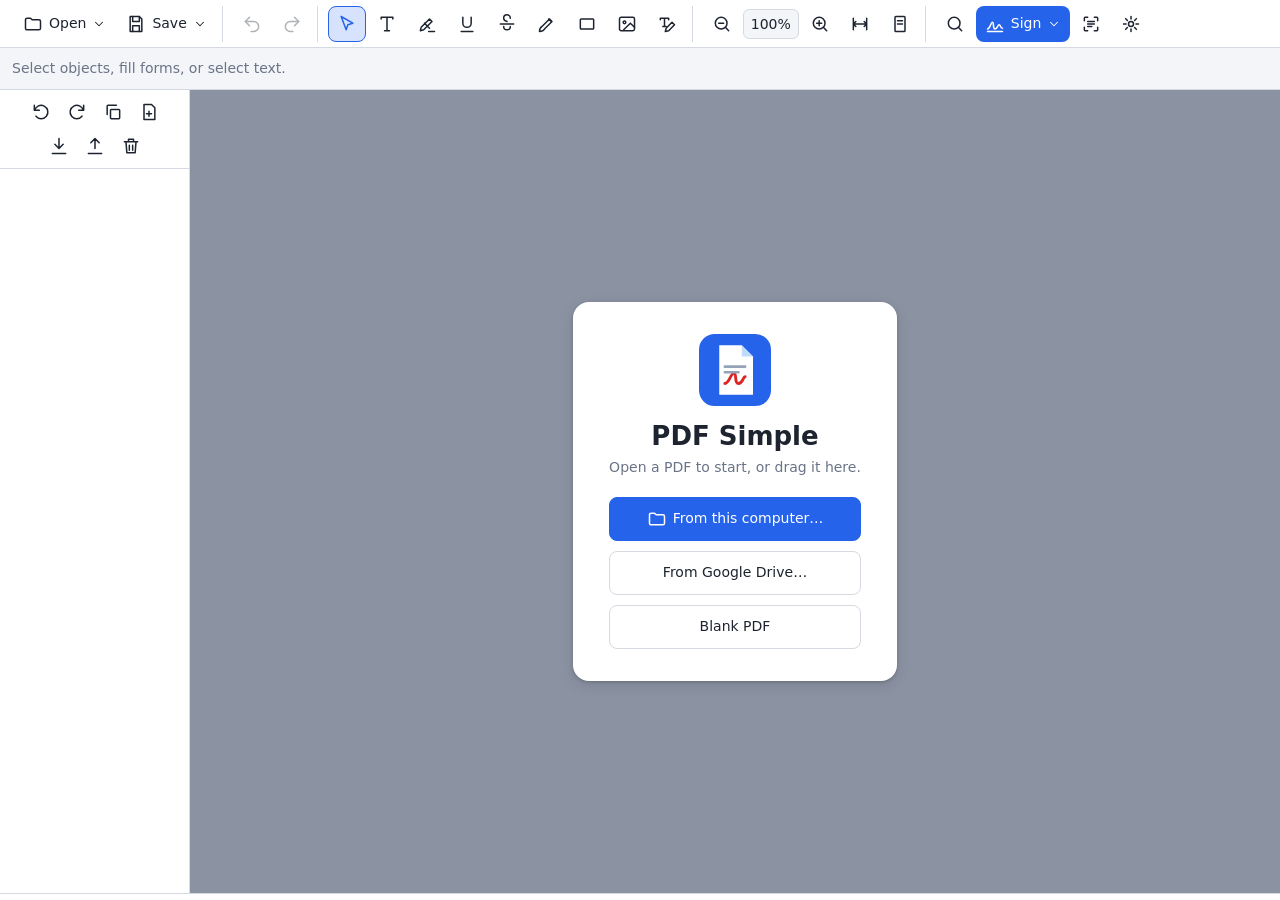
==== index.html @ c7e66b13 "PWA instal·lable amb "Obre amb…" de Windows Icones PNG (192/512/maskable), manifest amb id, file_han" ====
<!doctype html>
<html lang="ca">
<head>
  <meta charset="utf-8">
  <meta name="viewport" content="width=device-width, initial-scale=1, viewport-fit=cover">
  <meta name="theme-color" content="#1f2937">
  <title>PDF Simple — editor i signatura de PDF</title>
  <link rel="manifest" href="manifest.webmanifest">
  <link rel="icon" href="img/icon.svg" type="image/svg+xml">
  <link rel="apple-touch-icon" href="img/icon-192.png">
  <link rel="stylesheet" href="vendor/pdfjs/web/pdf_viewer.css">
  <link rel="stylesheet" href="css/style.css">
</head>
<body>
<svg xmlns="http://www.w3.org/2000/svg" style="display:none">
  <defs>
    <symbol id="i-open" viewBox="0 0 24 24"><path d="M3 7a2 2 0 0 1 2-2h4l2 2h8a2 2 0 0 1 2 2v8a2 2 0 0 1-2 2H5a2 2 0 0 1-2-2z"/></symbol>
    <symbol id="i-save" viewBox="0 0 24 24"><path d="M5 3h11l3 3v15H5z"/><path d="M8 3v6h8V3M8 21v-7h8v7"/></symbol>
    <symbol id="i-undo" viewBox="0 0 24 24"><path d="M9 14 4 9l5-5"/><path d="M4 9h10a6 6 0 0 1 0 12h-3"/></symbol>
    <symbol id="i-redo" viewBox="0 0 24 24"><path d="m15 14 5-5-5-5"/><path d="M20 9H10a6 6 0 0 0 0 12h3"/></symbol>
    <symbol id="i-cursor" viewBox="0 0 24 24"><path d="m5 3 14 8-6 2-2 6z"/></symbol>
    <symbol id="i-text" viewBox="0 0 24 24"><path d="M5 6V4h14v2M12 4v16M9 20h6"/></symbol>
    <symbol id="i-hl" viewBox="0 0 24 24"><path d="m9 11 6 6M4 20l4-1 10-10-3-3L5 16z"/><path d="M14 21h7"/></symbol>
    <symbol id="i-ul" viewBox="0 0 24 24"><path d="M7 4v7a5 5 0 0 0 10 0V4M5 21h14"/></symbol>
    <symbol id="i-st" viewBox="0 0 24 24"><path d="M16 5a4 4 0 0 0-8 0c0 2 1 3 4 4M4 12h16M8 15c0 3 2 4 4 4s4-1 4-4"/></symbol>
    <symbol id="i-pen" viewBox="0 0 24 24"><path d="M3 21c3 0 5-1 6-3l9-9-3-3-9 9c-2 1-3 3-3 6z"/><path d="m14 6 3 3"/></symbol>
    <symbol id="i-img" viewBox="0 0 24 24"><rect x="3" y="4" width="18" height="16" rx="2"/><circle cx="9" cy="10" r="1.6"/><path d="m21 16-5-5-8 8"/></symbol>
    <symbol id="i-rect" viewBox="0 0 24 24"><rect x="4" y="6" width="16" height="12" rx="1"/></symbol>
    <symbol id="i-edittext" viewBox="0 0 24 24"><path d="M4 7V5h10v2M9 5v10M7 15h4"/><path d="m13 21 1-4 7-7 3 3-7 7z" transform="translate(-3 0)"/></symbol>
    <symbol id="i-zin" viewBox="0 0 24 24"><circle cx="11" cy="11" r="7"/><path d="m20 20-4-4M11 8v6M8 11h6"/></symbol>
    <symbol id="i-zout" viewBox="0 0 24 24"><circle cx="11" cy="11" r="7"/><path d="m20 20-4-4M8 11h6"/></symbol>
    <symbol id="i-fitw" viewBox="0 0 24 24"><path d="M4 12h16M7 9l-3 3 3 3M17 9l3 3-3 3M4 5v14M20 5v14"/></symbol>
    <symbol id="i-fitp" viewBox="0 0 24 24"><rect x="6" y="3" width="12" height="18" rx="1"/><path d="M9 8h6M9 12h6"/></symbol>
    <symbol id="i-rotl" viewBox="0 0 24 24"><path d="M4 4v6h6"/><path d="M4.5 10A8 8 0 1 1 6 17"/></symbol>
    <symbol id="i-rotr" viewBox="0 0 24 24"><path d="M20 4v6h-6"/><path d="M19.5 10A8 8 0 1 0 18 17"/></symbol>
    <symbol id="i-trash" viewBox="0 0 24 24"><path d="M4 7h16M10 11v6M14 11v6M6 7l1 13h10l1-13M9 7V4h6v3"/></symbol>
    <symbol id="i-copy" viewBox="0 0 24 24"><rect x="9" y="9" width="11" height="11" rx="1"/><path d="M5 15V5a1 1 0 0 1 1-1h10"/></symbol>
    <symbol id="i-addp" viewBox="0 0 24 24"><path d="M6 3h9l4 4v14H6z"/><path d="M12 11v6M9 14h6"/></symbol>
    <symbol id="i-import" viewBox="0 0 24 24"><path d="M12 3v12M7 10l5 5 5-5M4 21h16"/></symbol>
    <symbol id="i-extract" viewBox="0 0 24 24"><path d="M12 15V3M7 8l5-5 5 5M4 21h16"/></symbol>
    <symbol id="i-sign" viewBox="0 0 24 24"><path d="M3 18c3 0 4-8 6-8s0 8 3 8 3-5 5-5 1 4 4 4"/><path d="M3 21h18"/></symbol>
    <symbol id="i-ocr" viewBox="0 0 24 24"><path d="M4 8V5a1 1 0 0 1 1-1h3M16 4h3a1 1 0 0 1 1 1v3M20 16v3a1 1 0 0 1-1 1h-3M8 20H5a1 1 0 0 1-1-1v-3M8 9h8M8 12h8M8 15h5"/></symbol>
    <symbol id="i-gear" viewBox="0 0 24 24"><circle cx="12" cy="12" r="3"/><path d="M12 3v3M12 18v3M3 12h3M18 12h3M5.6 5.6l2.1 2.1M16.3 16.3l2.1 2.1M18.4 5.6l-2.1 2.1M7.7 16.3l-2.1 2.1"/></symbol>
    <symbol id="i-menu" viewBox="0 0 24 24"><path d="M4 6h16M4 12h16M4 18h16"/></symbol>
    <symbol id="i-chev" viewBox="0 0 24 24"><path d="m6 9 6 6 6-6"/></symbol>
    <symbol id="i-grip" viewBox="0 0 24 24"><circle cx="9" cy="6" r="1"/><circle cx="15" cy="6" r="1"/><circle cx="9" cy="12" r="1"/><circle cx="15" cy="12" r="1"/><circle cx="9" cy="18" r="1"/><circle cx="15" cy="18" r="1"/></symbol>
    <symbol id="i-find" viewBox="0 0 24 24"><circle cx="11" cy="11" r="7"/><path d="m20 20-4-4"/></symbol>
    <symbol id="i-close" viewBox="0 0 24 24"><path d="M6 6l12 12M18 6 6 18"/></symbol>
    <symbol id="i-up" viewBox="0 0 24 24"><path d="m6 15 6-6 6 6"/></symbol>
    <symbol id="i-down" viewBox="0 0 24 24"><path d="m6 9 6 6 6-6"/></symbol>
  </defs>
</svg>

<div id="app">
  <header id="topbar">
    <button class="ib mobile-only" id="btn-sidebar" data-i18n-title="pages"><svg><use href="#i-menu"/></svg></button>

    <div class="grp">
      <div class="menu">
        <button class="tb" data-menu="menu-open"><svg><use href="#i-open"/></svg><span data-i18n="open">Obre</span><svg class="chev"><use href="#i-chev"/></svg></button>
        <div class="menu-pop" id="menu-open">
          <button data-act="open-local"><span data-i18n="openLocal">Des de l'ordinador…</span><kbd>Ctrl+O</kbd></button>
          <button data-act="open-drive"><span data-i18n="openDrive">Des de Google Drive…</span></button>
          <button data-act="new-blank"><span data-i18n="newBlank">PDF en blanc</span></button>
          <button data-act="install-app" id="btn-install" hidden><span data-i18n="installApp">Instal·la l'app (Obre amb… des de Windows)</span></button>
        </div>
      </div>
      <div class="menu">
        <button class="tb" data-menu="menu-save"><svg><use href="#i-save"/></svg><span data-i18n="save">Desa</span><svg class="chev"><use href="#i-chev"/></svg></button>
        <div class="menu-pop" id="menu-save">
          <button data-act="save"><span data-i18n="save">Desa</span><kbd>Ctrl+S</kbd></button>
          <button data-act="save-as"><span data-i18n="saveAs">Desa com a…</span><kbd>Ctrl+Maj+S</kbd></button>
          <button data-act="save-drive"><span data-i18n="saveDrive">Desa a Google Drive</span></button>
          <button data-act="save-drive-as"><span data-i18n="saveDriveAs">Desa a Drive com a…</span></button>
          <button data-act="download"><span data-i18n="download">Descarrega</span></button>
        </div>
      </div>
    </div>

    <div class="grp">
      <button class="ib" id="btn-undo" data-i18n-title="undo"><svg><use href="#i-undo"/></svg></button>
      <button class="ib" id="btn-redo" data-i18n-title="redo"><svg><use href="#i-redo"/></svg></button>
    </div>

    <div class="grp tools" id="tools">
      <button class="ib" data-tool="select" data-i18n-title="tSelect"><svg><use href="#i-cursor"/></svg></button>
      <button class="ib" data-tool="text" data-i18n-title="tText"><svg><use href="#i-text"/></svg></button>
      <button class="ib" data-tool="hl" data-i18n-title="tHl"><svg><use href="#i-hl"/></svg></button>
      <button class="ib" data-tool="ul" data-i18n-title="tUl"><svg><use href="#i-ul"/></svg></button>
      <button class="ib" data-tool="st" data-i18n-title="tSt"><svg><use href="#i-st"/></svg></button>
      <button class="ib" data-tool="ink" data-i18n-title="tInk"><svg><use href="#i-pen"/></svg></button>
      <button class="ib" data-tool="rect" data-i18n-title="tRect"><svg><use href="#i-rect"/></svg></button>
      <button class="ib" data-tool="img" data-i18n-title="tImg"><svg><use href="#i-img"/></svg></button>
      <button class="ib" data-tool="edittext" data-i18n-title="tEditText"><svg><use href="#i-edittext"/></svg></button>
    </div>

    <div class="grp zoom">
      <button class="ib" id="btn-zout" data-i18n-title="zoomOut"><svg><use href="#i-zout"/></svg></button>
      <input id="zoom-val" class="zoomval" value="100%" aria-label="Zoom" inputmode="numeric">
      <button class="ib" id="btn-zin" data-i18n-title="zoomIn"><svg><use href="#i-zin"/></svg></button>
      <button class="ib" id="btn-fitw" data-i18n-title="fitWidth"><svg><use href="#i-fitw"/></svg></button>
      <button class="ib" id="btn-fitp" data-i18n-title="fitPage"><svg><use href="#i-fitp"/></svg></button>
    </div>

    <div class="grp">
      <button class="ib" id="btn-find" data-i18n-title="find"><svg><use href="#i-find"/></svg></button>
      <div class="menu">
        <button class="tb accent" data-menu="menu-sign"><svg><use href="#i-sign"/></svg><span data-i18n="sign">Signa</span><svg class="chev"><use href="#i-chev"/></svg></button>
        <div class="menu-pop right" id="menu-sign">
          <button data-act="sign-autofirma"><span data-i18n="signAutofirma">AutoFirma (ordinador)</span></button>
          <button data-act="sign-mobile"><span data-i18n="signMobile">AutoFirma mòbil (servidor intermediari)</span></button>
          <button data-act="sign-p12"><span data-i18n="signP12">Certificat .p12 / .pfx (al navegador)</span></button>
          <button data-act="sig-list"><span data-i18n="spMenu">Veure signatures del document</span></button>
          <button data-act="sign-draw"><span data-i18n="signDraw">Signatura manuscrita (visual)</span></button>
        </div>
      </div>
      <button class="ib" id="btn-ocr" data-i18n-title="ocr"><svg><use href="#i-ocr"/></svg></button>
      <button class="ib" id="btn-settings" data-i18n-title="settings"><svg><use href="#i-gear"/></svg></button>
    </div>
  </header>

  <div id="optbar" hidden></div>
  <div id="findbar" hidden>
    <input id="find-input" type="search" data-i18n-ph="findPh" placeholder="Cerca al document…">
    <span id="find-count"></span>
    <button class="ib" id="find-prev"><svg><use href="#i-up"/></svg></button>
    <button class="ib" id="find-next"><svg><use href="#i-down"/></svg></button>
    <button class="ib" id="find-close"><svg><use href="#i-close"/></svg></button>
  </div>

  <div id="body">
    <aside id="sidebar">
      <div id="side-actions">
        <button class="ib" data-pg="rotl" data-i18n-title="rotL"><svg><use href="#i-rotl"/></svg></button>
        <button class="ib" data-pg="rotr" data-i18n-title="rotR"><svg><use href="#i-rotr"/></svg></button>
        <button class="ib" data-pg="dup" data-i18n-title="dupPage"><svg><use href="#i-copy"/></svg></button>
        <button class="ib" data-pg="blank" data-i18n-title="addBlank"><svg><use href="#i-addp"/></svg></button>
        <button class="ib" data-pg="import" data-i18n-title="importPages"><svg><use href="#i-import"/></svg></button>
        <button class="ib" data-pg="extract" data-i18n-title="extractPages"><svg><use href="#i-extract"/></svg></button>
        <button class="ib danger" data-pg="del" data-i18n-title="delPages"><svg><use href="#i-trash"/></svg></button>
      </div>
      <div id="thumbs" tabindex="0"></div>
    </aside>
    <div id="sidebar-scrim"></div>

    <main id="viewer">
      <div id="pages"></div>
      <div id="empty">
        <div class="empty-card">
          <img src="img/icon.svg" alt="" width="72" height="72">
          <h1>PDF Simple</h1>
          <p data-i18n="emptyHint">Obre un PDF per començar, o arrossega'l aquí.</p>
          <div class="empty-btns">
            <button class="tb accent big" data-act="open-local"><svg><use href="#i-open"/></svg><span data-i18n="openLocal">Des de l'ordinador…</span></button>
            <button class="tb big" data-act="open-drive"><span data-i18n="openDrive">Des de Google Drive…</span></button>
            <button class="tb big" data-act="new-blank"><span data-i18n="newBlank">PDF en blanc</span></button>
          </div>
        </div>
      </div>
    </main>
  </div>

  <footer id="status">
    <span id="st-file"></span>
    <span id="st-sigs" hidden role="button" tabindex="0" style="cursor:pointer;font-weight:600"></span>
    <span id="st-page"></span>
    <span id="st-msg"></span>
  </footer>
</div>

<div id="dropzone" hidden><div data-i18n="dropHere">Deixa anar el PDF aquí</div></div>
<div id="toasts"></div>
<div id="modal-root"></div>
<input type="file" id="file-input" accept="application/pdf,.pdf" hidden>
<input type="file" id="img-input" accept="image/png,image/jpeg,image/webp,image/gif" hidden>

<script src="vendor/pdflib/pdf-lib.min.js"></script>
<script src="vendor/pdflib/fontkit.umd.min.js"></script>
<script src="vendor/forge/forge.min.js"></script>
<script type="module" src="js/main.js"></script>
</body>
</html>
---- vendor/pdfjs/web/pdf_viewer.css ----
/* Copyright 2014 Mozilla Foundation
 *
 * Licensed under the Apache License, Version 2.0 (the "License");
 * you may not use this file except in compliance with the License.
 * You may obtain a copy of the License at
 *
 *     http://www.apache.org/licenses/LICENSE-2.0
 *
 * Unless required by applicable law or agreed to in writing, software
 * distributed under the License is distributed on an "AS IS" BASIS,
 * WITHOUT WARRANTIES OR CONDITIONS OF ANY KIND, either express or implied.
 * See the License for the specific language governing permissions and
 * limitations under the License.
 */

:root {
  --button-primary-bg-color: var(
    --button-background-color-primary,
    light-dark(#0060df, #0df)
  );
  --button-primary-fg-color: var(
    --button-text-color-primary,
    light-dark(#fbfbfe, #15141a)
  );
  --button-primary-border-color: var(--button-primary-bg-color);
  --button-primary-active-bg-color: var(
    --button-background-color-primary-active,
    light-dark(#054096, #aaf2ff)
  );
  --button-primary-active-fg-color: var(--button-primary-fg-color);
  --button-primary-active-border-color: var(--button-primary-active-bg-color);
  --button-primary-hover-bg-color: var(
    --button-background-color-primary-hover,
    light-dark(#0250bb, #80ebff)
  );
  --button-primary-hover-fg-color: var(--button-primary-fg-color);
  --button-primary-hover-border-color: var(--button-primary-hover-bg-color);
  --button-primary-disabled-bg-color: var(--button-primary-bg-color);
  --button-primary-disabled-border-color: var(--button-primary-border-color);
  --button-primary-disabled-fg-color: var(--button-primary-fg-color);

  --button-secondary-bg-color: var(
    --button-background-color,
    light-dark(rgb(21 20 26 / 0.07), rgb(251 251 254 / 0.07))
  );
  --button-secondary-fg-color: var(--text-color, light-dark(#15141a, #fbfbfe));
  --button-secondary-border-color: var(
    --button-border-color,
    var(--button-secondary-bg-color)
  );
  --button-secondary-active-bg-color: var(
    --button-background-color-active,
    light-dark(rgb(21 20 26 / 0.21), rgb(251 251 254 / 0.21))
  );
  --button-secondary-active-fg-color: var(--button-secondary-fg-color);
  --button-secondary-active-border-color: var(--button-secondary-bg-color);
  --button-secondary-hover-bg-color: var(
    --button-background-color-hover,
    light-dark(rgb(21 20 26 / 0.14), rgb(251 251 254 / 0.14))
  );
  --button-secondary-hover-fg-color: var(--button-secondary-fg-color);
  --button-secondary-hover-border-color: var(--button-secondary-hover-bg-color);
  --button-secondary-disabled-bg-color: var(--button-secondary-bg-color);
  --button-secondary-disabled-border-color: var(
    --button-secondary-border-color
  );
  --button-secondary-disabled-fg-color: var(--button-secondary-fg-color);
  --button-disabled-opacity: 0.4;
  --hover-filter: brightness(0.9);

  @media (prefers-color-scheme: dark) {
    --button-disabled-opacity: 0.6;
    --hover-filter: brightness(1.4);
  }

  @media screen and (forced-colors: active) {
    --button-primary-bg-color: var(
      --button-background-color-primary,
      ButtonText
    );
    --button-primary-fg-color: var(--button-text-color-primary, ButtonFace);
    --button-primary-border-color: var(
      --button-border-color-primary,
      ButtonText
    );
    --button-primary-active-bg-color: var(
      --button-background-color-primary-active,
      SelectedItem
    );
    --button-primary-active-fg-color: var(
      --button-text-color-primary-active,
      HighlightText
    );
    --button-primary-active-border-color: var(
      --button-border-color-primary-active,
      ButtonText
    );
    --button-primary-hover-bg-color: var(
      --button-background-color-primary-hover,
      SelectedItem
    );
    --button-primary-hover-fg-color: var(
      --button-text-color-primary-hover,
      HighlightText
    );
    --button-primary-hover-border-color: var(
      --button-border-color-primary-hover,
      SelectedItem
    );
    --button-primary-disabled-bg-color: var(
      --button-background-color-primary-disabled,
      GrayText
    );
    --button-primary-disabled-fg-color: var(
      --button-text-color-primary-disabled,
      ButtonFace
    );
    --button-primary-disabled-border-color: var(
      --button-border-color-primary-disabled,
      GrayText
    );

    --button-secondary-bg-color: var(--button-background-color, ButtonFace);
    --button-secondary-fg-color: var(--button-text-color, ButtonText);
    --button-secondary-border-color: var(--button-border-color, ButtonText);
    --button-secondary-active-bg-color: var(
      --button-background-color-active,
      HighlightText
    );
    --button-secondary-active-fg-color: var(
      --button-text-color-active,
      SelectedItem
    );
    --button-secondary-active-border-color: var(
      --button-border-color-active,
      ButtonText
    );
    --button-secondary-hover-bg-color: var(
      --button-background-color-hover,
      HighlightText
    );
    --button-secondary-hover-fg-color: var(
      --button-text-color-hover,
      SelectedItem
    );
    --button-secondary-hover-border-color: var(
      --button-border-color-hover,
      SelectedItem
    );
    --button-secondary-disabled-fg-color: var(
      --button-text-color-disabled,
      GrayText
    );
    --button-secondary-disabled-border-color: var(
      --button-border-color-disabled,
      GrayText
    );
    --button-disabled-opacity: 1;
    --hover-filter: none;
  }
}

.primaryButton,
.secondaryButton {
  border-radius: var(--button-border-radius, 4px);
  border: 1px solid;
  font: menu;
  font-weight: var(--button-font-weight, 590);
  font-size: var(--button-font-size, 13px);
  padding: var(--button-padding, 4px 16px);
  width: auto;
  min-height: var(--button-min-height, 32px);

  &:hover {
    cursor: pointer;
    filter: var(--hover-filter);
  }

  > span {
    color: inherit;
    font: inherit;
  }

  &:disabled {
    pointer-events: none;
  }
}

.primaryButton {
  color: var(--button-primary-fg-color);
  background-color: var(--button-primary-bg-color);
  border-color: var(--button-primary-border-color);
  opacity: 1;

  &:hover {
    color: var(--button-primary-hover-fg-color);
    background-color: var(--button-primary-hover-bg-color);
    border-color: var(--button-primary-hover-border-color);
  }

  &:active {
    color: var(--button-primary-active-fg-color);
    background-color: var(--button-primary-active-bg-color);
    border-color: var(--button-primary-active-border-color);
  }

  &:disabled {
    background-color: var(--button-primary-disabled-bg-color);
    border-color: var(--button-primary-disabled-border-color);
    color: var(--button-primary-disabled-fg-color);
    opacity: var(--button-disabled-opacity);
  }
}

.secondaryButton {
  color: var(--button-secondary-fg-color);
  background-color: var(--button-secondary-bg-color);
  border-color: var(--button-secondary-border-color);

  &:hover {
    color: var(--button-secondary-hover-fg-color);
    background-color: var(--button-secondary-hover-bg-color);
    border-color: var(--button-secondary-hover-border-color);
  }

  &:active {
    color: var(--button-secondary-active-fg-color);
    background-color: var(--button-secondary-active-bg-color);
    border-color: var(--button-secondary-active-border-color);
  }

  &:disabled {
    background-color: var(--button-secondary-disabled-bg-color);
    border-color: var(--button-secondary-disabled-border-color);
    color: var(--button-secondary-disabled-fg-color);
    opacity: var(--button-disabled-opacity);
  }
}

.messageBar {
  --closing-button-icon: url(images/messageBar_closingButton.svg);
  --message-bar-close-button-color: var(--text-primary-color);
  --message-bar-close-button-color-hover: var(--text-primary-color);
  --message-bar-close-button-border-radius: var(--border-radius-small, 4px);
  --message-bar-close-button-border: none;
  --message-bar-close-button-hover-bg-color: var(
    --button-background-color-hover,
    light-dark(rgb(21 20 26 / 0.14), rgb(251 251 254 / 0.14))
  );
  --message-bar-close-button-active-bg-color: var(
    --button-background-color-active,
    light-dark(rgb(21 20 26 / 0.21), rgb(251 251 254 / 0.21))
  );
  --message-bar-close-button-focus-bg-color: var(
    --button-background-color,
    light-dark(rgb(21 20 26 / 0.07), rgb(251 251 254 / 0.07))
  );

  @media screen and (forced-colors: active) {
    --message-bar-close-button-color: var(--button-text-color, ButtonText);
    --message-bar-close-button-border: 1px solid
      var(--button-border-color, ButtonText);
    --message-bar-close-button-hover-bg-color: var(
      --button-background-color-hover,
      SelectedItemText
    );
    --message-bar-close-button-active-bg-color: var(
      --button-background-color-hover,
      SelectedItemText
    );
    --message-bar-close-button-focus-bg-color: var(
      --button-background-color-hover,
      SelectedItemText
    );
    --message-bar-close-button-color-hover: var(
      --button-text-color-hover,
      SelectedItem
    );
  }

  display: flex;
  position: relative;
  padding: 8px 8px 8px 16px;
  flex-direction: column;
  justify-content: center;
  align-items: center;
  gap: 8px;
  -webkit-user-select: none;
     -moz-user-select: none;
          user-select: none;
  border-radius: var(--border-radius-small, 4px);

  border: 1px solid var(--message-bar-border-color);
  background: var(--message-bar-bg-color);
  color: var(--message-bar-fg-color);

  > div {
    display: flex;
    align-items: flex-start;
    gap: 8px;
    align-self: stretch;

    &::before {
      content: "";
      display: inline-block;
      width: 16px;
      height: 16px;
      -webkit-mask-image: var(--message-bar-icon);
              mask-image: var(--message-bar-icon);
      -webkit-mask-size: cover;
              mask-size: cover;
      background-color: var(--message-bar-icon-color);
      flex-shrink: 0;
    }
  }

  button {
    cursor: pointer;

    &:focus-visible {
      outline: var(--focus-ring-outline);
      outline-offset: 2px;
    }
  }

  .closeButton {
    width: 32px;
    height: 32px;
    background: none;
    border-radius: var(--message-bar-close-button-border-radius);
    border: var(--message-bar-close-button-border);

    display: flex;
    align-items: center;
    justify-content: center;

    &::before {
      content: "";
      display: inline-block;
      width: 16px;
      height: 16px;
      -webkit-mask-image: var(--closing-button-icon);
              mask-image: var(--closing-button-icon);
      -webkit-mask-size: cover;
              mask-size: cover;
      background-color: var(--message-bar-close-button-color);
    }

    &:is(:hover, :active, :focus)::before {
      background-color: var(--message-bar-close-button-color-hover);
    }

    &:hover {
      background-color: var(--message-bar-close-button-hover-bg-color);
    }

    &:active {
      background-color: var(--message-bar-close-button-active-bg-color);
    }

    &:focus {
      background-color: var(--message-bar-close-button-focus-bg-color);
    }

    > span {
      display: inline-block;
      width: 0;
      height: 0;
      overflow: hidden;
    }
  }
}

#editorUndoBar {
  --message-bar-icon: url(images/messageBar_info.svg);
  --message-bar-icon-color: light-dark(#0060df, #73a7f3);
  --message-bar-bg-color: light-dark(#deeafc, #003070);
  --message-bar-fg-color: var(--text-primary-color);
  --message-bar-border-color: light-dark(
    rgb(0 0 0 / 0.08),
    rgb(255 255 255 / 0.08)
  );

  @media screen and (forced-colors: active) {
    --message-bar-icon-color: CanvasText;
    --message-bar-bg-color: Canvas;
    --message-bar-border-color: CanvasText;
  }

  position: fixed;
  top: 50px;
  left: 50%;
  transform: translateX(-50%);
  z-index: 10;

  padding-block: 8px;
  padding-inline: 16px 8px;

  font: menu;
  font-size: 15px;

  cursor: default;

  button {
    cursor: pointer;
  }

  #editorUndoBarUndoButton {
    margin-inline-start: 8px;
    border-color: var(--color-accent-primary, light-dark(#0060df, #0df));
  }

  > div {
    align-items: center;
  }
}

.dialog {
  --dialog-bg-color: var(--background-color-canvas, light-dark(white, #1c1b22));
  --dialog-border-color: var(
    --background-color-canvas,
    light-dark(white, #1c1b22)
  );
  --dialog-shadow: 0 2px 14px 0 light-dark(rgb(58 57 68 / 0.2), #15141a);
  --text-secondary-color: light-dark(#5b5b66, #cfcfd8);
  --separator-color: light-dark(#f0f0f4, #52525e);
  --textarea-border-color: var(--border-color-interactive, #8f8f9d);
  --textarea-bg-color: light-dark(white, #42414d);
  --textarea-fg-color: var(--text-secondary-color);

  --input-text-bg-color: light-dark(white, #42414d);
  --input-text-fg-color: var(--text-primary-color);

  @media screen and (forced-colors: active) {
    --dialog-bg-color: var(--background-color-canvas, Canvas);
    --dialog-border-color: var(--border-color, CanvasText);
    --dialog-shadow: none;
    --text-secondary-color: CanvasText;
    --separator-color: CanvasText;

    --textarea-border-color: ButtonBorder;
    --textarea-bg-color: Field;
    --textarea-fg-color: ButtonText;

    --input-text-bg-color: Field;
    --input-text-fg-color: FieldText;
  }

  font: message-box;
  font-size: 13px;
  font-weight: 400;
  line-height: 150%;
  border-radius: var(--border-radius-medium, 4px);
  padding: 12px 16px;
  border: 1px solid var(--dialog-border-color);
  background: var(--dialog-bg-color);
  color: var(--text-primary-color);
  box-shadow: var(--dialog-shadow);

  .mainContainer {
    *:focus-visible {
      outline: var(--focus-ring-outline);
      outline-offset: 2px;
    }

    .title {
      display: flex;
      width: auto;
      flex-direction: column;
      justify-content: flex-end;
      align-items: flex-start;
      gap: 12px;

      > span {
        font-size: 13px;
        font-style: normal;
        font-weight: 590;
        line-height: 150%;
      }
    }

    .dialogSeparator {
      width: 100%;
      height: 0;
      margin-block: 4px;
      border-top: 1px solid var(--separator-color);
      border-bottom: none;
    }

    .dialogButtonsGroup {
      display: flex;
      gap: 12px;
      align-self: flex-end;
    }
    input:is([type="checkbox"], [type="radio"]) {
      accent-color: var(--color-accent-primary, light-dark(#0060df, #0df));
      width: var(--checkbox-size, 16px);
      height: var(--checkbox-size, 16px);
    }

    .radio {
      display: flex;
      flex-direction: column;
      align-items: flex-start;
      gap: 4px;

      > .radioButton {
        display: flex;
        gap: 8px;
        align-self: stretch;
        align-items: center;
      }

      > .radioLabel {
        display: flex;
        padding-inline-start: 24px;
        align-items: flex-start;
        gap: 10px;
        align-self: stretch;

        > span {
          flex: 1 0 0;
          font-size: 11px;
          color: var(--text-secondary-color);
        }
      }
    }

    button:not(:is(.toggle-button, .closeButton, .clearInputButton)) {
      border-radius: var(--button-border-radius, 4px);
      border-width: 1px;
      border-style: solid;
      font: menu;
      font-weight: var(--button-font-weight, 590);
      font-size: var(--button-font-size, 13px);
      padding: var(--button-padding, 4px 16px);
      width: auto;
      min-height: var(--button-min-height, 32px);

      &:hover {
        cursor: pointer;
        filter: var(--hover-filter);
      }

      > span {
        color: inherit;
        font: inherit;
      }
      &:disabled {
        pointer-events: none;
      }
    }

    a {
      color: var(--link-fg-color);

      &:hover {
        color: var(--link-hover-fg-color);
      }
    }

    textarea {
      font: inherit;
      padding: 8px;
      resize: none;
      margin: 0;
      box-sizing: border-box;
      border-radius: var(--border-radius-small, 4px);
      border: 1px solid var(--textarea-border-color);
      background: var(--textarea-bg-color);
      color: var(--textarea-fg-color);

      &:focus {
        outline-offset: 0;
        border-color: transparent;
      }

      &:disabled {
        pointer-events: none;
        opacity: 0.4;
      }
    }

    input[type="text"] {
      background-color: var(--input-text-bg-color);
      color: var(--input-text-fg-color);
    }

    .messageBar {
      --message-bar-bg-color: light-dark(#ffebcd, #5a3100);
      --message-bar-fg-color: light-dark(#15141a, #fbfbfe);
      --message-bar-border-color: light-dark(
        rgb(0 0 0 / 0.08),
        rgb(255 255 255 / 0.08)
      );
      --message-bar-icon: url(images/messageBar_warning.svg);
      --message-bar-icon-color: light-dark(#cd411e, #e49c49);

      @media screen and (forced-colors: active) {
        --message-bar-bg-color: HighlightText;
        --message-bar-fg-color: CanvasText;
        --message-bar-border-color: CanvasText;
        --message-bar-icon-color: CanvasText;
      }

      align-self: stretch;

      > div {
        &::before,
        > div {
          margin-block: 4px;
        }

        > div {
          display: flex;
          flex-direction: column;
          align-items: flex-start;
          gap: 8px;
          flex: 1 0 0;

          .title {
            font-size: 13px;
            font-weight: 590;
          }

          .description {
            font-size: 13px;
          }
        }
      }
    }

    .toggler {
      display: flex;
      align-items: center;
      gap: 8px;
      align-self: stretch;

      > .togglerLabel {
        -webkit-user-select: none;
           -moz-user-select: none;
                user-select: none;
      }
    }
  }
}

.textLayer {
  color-scheme: only light;

  position: absolute;
  text-align: initial;
  inset: 0;
  overflow: clip;
  opacity: 1;
  line-height: 1;
  letter-spacing: normal;
  word-spacing: normal;
  -webkit-text-size-adjust: none;
     -moz-text-size-adjust: none;
          text-size-adjust: none;
  forced-color-adjust: none;
  transform-origin: 0 0;
  caret-color: CanvasText;
  z-index: 0;

  &.highlighting {
    touch-action: none;
  }

  :is(span, br) {
    color: transparent;
    position: absolute;
    white-space: pre;
    cursor: text;
    transform-origin: 0% 0%;
    -webkit-user-select: text;
       -moz-user-select: text;
            user-select: text;
  }
  --min-font-size: 1;
  --text-scale-factor: calc(var(--total-scale-factor) * var(--min-font-size));
  --min-font-size-inv: calc(1 / var(--min-font-size));

  > :not(.markedContent),
  .markedContent span:not(.markedContent) {
    z-index: 1;

    --font-height: 0;
    font-size: calc(var(--text-scale-factor) * var(--font-height));

    --scale-x: 1;
    --rotate: 0deg;
    transform: rotate(var(--rotate)) scaleX(var(--scale-x))
      scale(var(--min-font-size-inv));
  }

  .markedContent {
    display: contents;
  }

  span[role="img"] {
    -webkit-user-select: none;
       -moz-user-select: none;
            user-select: none;
    cursor: default;
  }

  .highlight {
    --highlight-bg-color: rgb(180 0 170 / 0.25);
    --highlight-selected-bg-color: rgb(0 100 0 / 0.25);
    --highlight-backdrop-filter: none;
    --highlight-selected-backdrop-filter: none;

    @media screen and (forced-colors: active) {
      --highlight-bg-color: transparent;
      --highlight-selected-bg-color: transparent;
      --highlight-backdrop-filter: var(--hcm-highlight-filter);
      --highlight-selected-backdrop-filter: var(
        --hcm-highlight-selected-filter
      );
    }

    margin: -1px;
    padding: 1px;
    background-color: var(--highlight-bg-color);
    backdrop-filter: var(--highlight-backdrop-filter);
    border-radius: 4px;

    &.appended {
      position: initial;
    }

    &.begin {
      border-radius: 4px 0 0 4px;
    }

    &.end {
      border-radius: 0 4px 4px 0;
    }

    &.middle {
      border-radius: 0;
    }

    &.selected {
      background-color: var(--highlight-selected-bg-color);
      backdrop-filter: var(--highlight-selected-backdrop-filter);
      scroll-margin-top: 50px;
    }
  }

  ::-moz-selection {
    background: rgba(0 0 255 / 0.25);
    background: color-mix(in srgb, AccentColor, transparent 50%);
    color: transparent;
  }

  ::selection {
    background: rgba(0 0 255 / 0.25);
    background: color-mix(in srgb, AccentColor, transparent 50%);
    color: transparent;
  }

  &.selectionRendering {
    ::-moz-selection {
      background: transparent;
      color: transparent;
    }
    ::selection {
      background: transparent;
      color: transparent;
    }
  }
  br::-moz-selection {
    background: transparent;
  }
  br::selection {
    background: transparent;
  }

  .endOfContent {
    display: block;
    position: absolute;
    inset: 100% 0 0;
    z-index: 0;
    cursor: default;
    -webkit-user-select: none;
       -moz-user-select: none;
            user-select: none;
  }

  &.selecting .endOfContent {
    top: 0;
  }
}

.textLayerImages {
  position: absolute;
  inset: 0;
  -webkit-user-select: none;
     -moz-user-select: none;
          user-select: none;

  canvas {
    position: absolute;
    transform-origin: 0% 0%;
  }
}

.annotationLayer {
  color-scheme: only light;

  --annotation-unfocused-field-background: url("data:image/svg+xml;charset=UTF-8,<svg width='1px' height='1px' xmlns='http://www.w3.org/2000/svg'><rect width='100%' height='100%' style='fill:rgba(0, 54, 255, 0.13);'/></svg>");
  --annotation-unfocused-field-filter: url("data:image/svg+xml;charset=UTF-8,<svg xmlns='http://www.w3.org/2000/svg'><filter id='pdfjsFillableField' x='0%' y='0%' width='100%' height='100%' color-interpolation-filters='sRGB'><feFlood flood-color='rgb(0,54,255)' flood-opacity='0.13' result='f'/><feComposite in='f' in2='SourceGraphic' operator='over'/></filter></svg>#pdfjsFillableField");
  --input-focus-border-color: Highlight;
  --input-focus-outline: 1px solid Canvas;
  --input-unfocused-border-color: transparent;
  --input-disabled-border-color: transparent;
  --input-hover-border-color: black;
  --link-outline: none;

  @media screen and (forced-colors: active) {
    --input-focus-border-color: CanvasText;
    --input-unfocused-border-color: ActiveText;
    --input-disabled-border-color: GrayText;
    --input-hover-border-color: Highlight;
    --link-outline: 1.5px solid LinkText;

    .textWidgetAnnotation :is(input, textarea):required,
    .choiceWidgetAnnotation select:required,
    .buttonWidgetAnnotation:is(.checkBox, .radioButton) input:required {
      outline: 1.5px solid selectedItem;
    }

    .linkAnnotation {
      outline: var(--link-outline);

      &:hover {
        backdrop-filter: var(--hcm-highlight-filter);
      }

      & > a:hover {
        opacity: 0 !important;
        background: none !important;
        box-shadow: none;
      }
    }

    .popupAnnotation .popup {
      outline: calc(1.5px * var(--total-scale-factor)) solid CanvasText !important;
      background-color: ButtonFace !important;
      color: ButtonText !important;
    }

    .highlightArea:hover::after {
      position: absolute;
      top: 0;
      left: 0;
      width: 100%;
      height: 100%;
      backdrop-filter: var(--hcm-highlight-filter);
      content: "";
      pointer-events: none;
    }

    .popupAnnotation.focused .popup {
      outline: calc(3px * var(--total-scale-factor)) solid Highlight !important;
    }
  }

  position: absolute;
  top: 0;
  left: 0;
  pointer-events: none;
  transform-origin: 0 0;

  &[data-main-rotation="90"] .norotate {
    transform: rotate(270deg) translateX(-100%);
  }
  &[data-main-rotation="180"] .norotate {
    transform: rotate(180deg) translate(-100%, -100%);
  }
  &[data-main-rotation="270"] .norotate {
    transform: rotate(90deg) translateY(-100%);
  }

  &.disabled {
    section,
    .popup {
      pointer-events: none;
    }
  }

  .annotationContent {
    position: absolute;
    width: 100%;
    height: 100%;
    pointer-events: none;

    &.freetext {
      background: transparent;
      border: none;
      inset: 0;
      overflow: visible;
      white-space: nowrap;
      font: 10px sans-serif;
      line-height: 1.35;
    }
  }

  section {
    position: absolute;
    text-align: initial;
    pointer-events: auto;
    box-sizing: border-box;
    transform-origin: 0 0;
    -webkit-user-select: none;
       -moz-user-select: none;
            user-select: none;

    &:has(div.annotationContent) {
      canvas.annotationContent {
        display: none;
      }
    }

    .overlaidText {
      position: absolute;
      top: 0;
      left: 0;
      width: 0;
      height: 0;
      display: inline-block;
      overflow: hidden;
    }
  }
  .hasOwnCanvas:not(.sandboxModified) :is(input, textarea) {
    display: none;
  }

  .hasOwnCanvas.sandboxModified canvas.annotationContent {
    display: none;
  }

  .textLayer.selecting ~ & section {
    pointer-events: none;
  }

  :is(.linkAnnotation, .buttonWidgetAnnotation.pushButton) > a {
    position: absolute;
    font-size: 1em;
    top: 0;
    left: 0;
    width: 100%;
    height: 100%;
  }

  :is(.linkAnnotation, .buttonWidgetAnnotation.pushButton):not(.hasBorder)
    > a:hover {
    opacity: 0.2;
    background-color: rgb(255 255 0);
  }

  .linkAnnotation.hasBorder:hover {
    background-color: rgb(255 255 0 / 0.2);
  }

  .hasBorder {
    background-size: 100% 100%;
  }

  .textAnnotation img {
    position: absolute;
    cursor: pointer;
    width: 100%;
    height: 100%;
    top: 0;
    left: 0;
  }

  .textWidgetAnnotation :is(input, textarea),
  .choiceWidgetAnnotation select,
  .buttonWidgetAnnotation:is(.checkBox, .radioButton) input {
    background-image: var(--annotation-unfocused-field-background);
    border: 2px solid var(--input-unfocused-border-color);
    box-sizing: border-box;
    font: calc(9px * var(--total-scale-factor)) sans-serif;
    height: 100%;
    margin: 0;
    vertical-align: top;
    width: 100%;
  }

  .textWidgetAnnotation :is(input, textarea):required,
  .choiceWidgetAnnotation select:required,
  .buttonWidgetAnnotation:is(.checkBox, .radioButton) input:required {
    outline: 1.5px solid red;
  }

  .choiceWidgetAnnotation select option {
    padding: 0;
  }

  .textWidgetAnnotation textarea {
    resize: none;
  }

  .textWidgetAnnotation :is(input, textarea)[disabled],
  .choiceWidgetAnnotation select[disabled],
  .buttonWidgetAnnotation:is(.checkBox, .radioButton) input[disabled] {
    background: none;
    border: 2px solid var(--input-disabled-border-color);
    cursor: not-allowed;
  }

  .textWidgetAnnotation :is(input, textarea):hover,
  .choiceWidgetAnnotation select:hover,
  .buttonWidgetAnnotation:is(.checkBox, .radioButton) input:hover {
    border: 2px solid var(--input-hover-border-color);
  }
  .textWidgetAnnotation :is(input, textarea):hover,
  .choiceWidgetAnnotation select:hover,
  .buttonWidgetAnnotation.checkBox input:hover {
    border-radius: 2px;
  }

  .textWidgetAnnotation :is(input, textarea):focus,
  .choiceWidgetAnnotation select:focus {
    background: none;
    border: 2px solid var(--input-focus-border-color);
    border-radius: 2px;
    outline: var(--input-focus-outline);
  }

  .buttonWidgetAnnotation:is(.checkBox, .radioButton) :focus {
    background-image: none;
    background-color: transparent;
  }

  .buttonWidgetAnnotation.checkBox :focus {
    border: 2px solid var(--input-focus-border-color);
    border-radius: 2px;
    outline: var(--input-focus-outline);
  }

  .buttonWidgetAnnotation.radioButton :focus {
    border: 2px solid var(--input-focus-border-color);
    outline: var(--input-focus-outline);
  }

  .buttonWidgetAnnotation:is(.checkBox, .radioButton) {
    [data-canvas-name] {
      filter: var(--annotation-unfocused-field-filter);
    }

    &:focus-within [data-canvas-name] {
      filter: none;
    }

    [data-canvas-name="checked"] {
      &:has(~ input:checked) {
        display: block;
      }

      &:has(~ input:not(:checked)) {
        display: none;
      }
    }

    [data-canvas-name="unchecked"] {
      &:has(~ input:checked) {
        display: none;
      }

      &:has(~ input:not(:checked)) {
        display: block;
      }
    }
  }

  .textWidgetAnnotation input.comb {
    --comb-width: 0px;
    --comb-letter-spacing: calc(var(--comb-width) - 1ch);

    font-family: monospace;
    letter-spacing: var(--comb-letter-spacing);
    overflow-x: hidden;
    padding: 0;
    text-indent: calc(
      var(--comb-offset, 0) * var(--comb-width) + var(--comb-letter-spacing) / 2
    );
  }

  .textWidgetAnnotation input.comb:focus {
    background-image: repeating-linear-gradient(
      to right,
      transparent 0 calc(var(--comb-width) - 1px),
      var(--input-focus-border-color) calc(var(--comb-width) - 1px)
        var(--comb-width)
    );
  }

  .buttonWidgetAnnotation:is(.checkBox, .radioButton) input {
    -webkit-appearance: none;
       -moz-appearance: none;
            appearance: none;
  }

  .buttonWidgetAnnotation:is(.checkBox, .radioButton):has(
      [data-canvas-name="checked"]
    )
    input:checked,
  .buttonWidgetAnnotation:is(.checkBox, .radioButton):has(
      [data-canvas-name="unchecked"]
    )
    input:not(:checked) {
    background-image: none;
  }

  .fileAttachmentAnnotation .popupTriggerArea {
    height: 100%;
    width: 100%;
  }

  .mediaAnnotation {
    pointer-events: auto;

    .mediaContent {
      width: 100%;
    }

    video.mediaContent {
      height: 100%;
      -o-object-fit: contain;
         object-fit: contain;
    }

    audio.mediaContent {
      position: absolute;
      bottom: 0;
    }

    .mediaPlayButton {
      height: 100%;
      width: 100%;
      margin: 0;
      padding: 0;
      border: none;
      cursor: pointer;
      background-color: transparent;
      background-image: url("data:image/svg+xml,%3Csvg xmlns='http://www.w3.org/2000/svg' viewBox='0 0 100 100'%3E%3Ccircle cx='50' cy='50' r='40' fill='rgba(0,0,0,0.55)'/%3E%3Cpath d='M40 32 L70 50 L40 68 Z' fill='white'/%3E%3C/svg%3E");
      background-position: center;
      background-repeat: no-repeat;
      background-size: calc(48px * var(--total-scale-factor));

      &:hover {
        background-color: rgba(255 255 255 / 0.1);
      }
    }
  }

  .popupAnnotation {
    position: absolute;
    font-size: calc(9px * var(--total-scale-factor));
    pointer-events: none;
    width: -moz-max-content;
    width: max-content;
    max-width: 45%;
    height: auto;
  }

  .popup {
    background-color: rgb(255 255 153);
    color: black;
    box-shadow: 0 calc(2px * var(--total-scale-factor))
      calc(5px * var(--total-scale-factor)) rgb(136 136 136);
    border-radius: calc(2px * var(--total-scale-factor));
    outline: 1.5px solid rgb(255 255 74);
    padding: calc(6px * var(--total-scale-factor));
    cursor: pointer;
    font: message-box;
    white-space: normal;
    word-wrap: break-word;
    pointer-events: auto;
    -webkit-user-select: text;
       -moz-user-select: text;
            user-select: text;
  }

  .popupAnnotation.focused .popup {
    outline-width: 3px;
  }

  .popup * {
    font-size: calc(9px * var(--total-scale-factor));
  }

  .popup > .header {
    display: inline-block;
  }

  .popup > .header > .title {
    display: inline;
    font-weight: bold;
  }

  .popup > .header .popupDate {
    display: inline-block;
    margin-left: calc(5px * var(--total-scale-factor));
    width: -moz-fit-content;
    width: fit-content;
  }

  .popupContent {
    border-top: 1px solid rgb(51 51 51);
    margin-top: calc(2px * var(--total-scale-factor));
    padding-top: calc(2px * var(--total-scale-factor));
  }

  .richText > * {
    white-space: pre-wrap;
    font-size: calc(9px * var(--total-scale-factor));
  }

  .popupTriggerArea {
    cursor: pointer;

    &:hover {
      backdrop-filter: var(--hcm-highlight-filter);
    }
  }

  section svg {
    position: absolute;
    width: 100%;
    height: 100%;
    top: 0;
    left: 0;
  }

  .annotationTextContent {
    position: absolute;
    width: 100%;
    height: 100%;
    opacity: 0;
    color: transparent;
    -webkit-user-select: none;
       -moz-user-select: none;
            user-select: none;
    pointer-events: none;

    span {
      width: 100%;
      display: inline-block;
    }
  }

  svg.quadrilateralsContainer {
    contain: strict;
    width: 0;
    height: 0;
    position: absolute;
    top: 0;
    left: 0;
    z-index: -1;
  }
}

:root {
  --xfa-unfocused-field-background: url("data:image/svg+xml;charset=UTF-8,<svg width='1px' height='1px' xmlns='http://www.w3.org/2000/svg'><rect width='100%' height='100%' style='fill:rgba(0, 54, 255, 0.13);'/></svg>");
  --xfa-focus-outline: auto;
}

@media screen and (forced-colors: active) {
  :root {
    --xfa-focus-outline: 2px solid CanvasText;
  }
  .xfaLayer *:required {
    outline: 1.5px solid selectedItem;
  }
}

.xfaLayer {
  color-scheme: only light;

  background-color: transparent;
}

.xfaLayer .highlight {
  margin: -1px;
  padding: 1px;
  background-color: rgb(239 203 237);
  border-radius: 4px;
}

.xfaLayer .highlight.appended {
  position: initial;
}

.xfaLayer .highlight.begin {
  border-radius: 4px 0 0 4px;
}

.xfaLayer .highlight.end {
  border-radius: 0 4px 4px 0;
}

.xfaLayer .highlight.middle {
  border-radius: 0;
}

.xfaLayer .highlight.selected {
  background-color: rgb(203 223 203);
}

.xfaPage {
  overflow: hidden;
  position: relative;
}

.xfaContentarea {
  position: absolute;
}

.xfaPrintOnly {
  display: none;
}

.xfaLayer {
  position: absolute;
  text-align: initial;
  top: 0;
  left: 0;
  transform-origin: 0 0;
  line-height: 1.2;
}

.xfaLayer * {
  color: inherit;
  font: inherit;
  font-style: inherit;
  font-weight: inherit;
  font-kerning: inherit;
  letter-spacing: -0.01px;
  text-align: inherit;
  text-decoration: inherit;
  box-sizing: border-box;
  background-color: transparent;
  padding: 0;
  margin: 0;
  pointer-events: auto;
  line-height: inherit;
}

.xfaLayer *:required {
  outline: 1.5px solid red;
}

.xfaLayer div,
.xfaLayer svg,
.xfaLayer svg * {
  pointer-events: none;
}

.xfaLayer a {
  color: blue;
}

.xfaRich li {
  margin-left: 3em;
}

.xfaFont {
  color: black;
  font-weight: normal;
  font-kerning: none;
  font-size: 10px;
  font-style: normal;
  letter-spacing: 0;
  text-decoration: none;
  vertical-align: 0;
}

.xfaCaption {
  overflow: hidden;
  flex: 0 0 auto;
}

.xfaCaptionForCheckButton {
  overflow: hidden;
  flex: 1 1 auto;
}

.xfaLabel {
  height: 100%;
  width: 100%;
}

.xfaLeft {
  display: flex;
  flex-direction: row;
  align-items: center;
}

.xfaRight {
  display: flex;
  flex-direction: row-reverse;
  align-items: center;
}

:is(.xfaLeft, .xfaRight) > :is(.xfaCaption, .xfaCaptionForCheckButton) {
  max-height: 100%;
}

.xfaTop {
  display: flex;
  flex-direction: column;
  align-items: flex-start;
}

.xfaBottom {
  display: flex;
  flex-direction: column-reverse;
  align-items: flex-start;
}

:is(.xfaTop, .xfaBottom) > :is(.xfaCaption, .xfaCaptionForCheckButton) {
  width: 100%;
}

.xfaBorder {
  background-color: transparent;
  position: absolute;
  pointer-events: none;
}

.xfaWrapped {
  width: 100%;
  height: 100%;
}

:is(.xfaTextfield, .xfaSelect):focus {
  background-image: none;
  background-color: transparent;
  outline: var(--xfa-focus-outline);
  outline-offset: -1px;
}

:is(.xfaCheckbox, .xfaRadio):focus {
  outline: var(--xfa-focus-outline);
}

.xfaTextfield,
.xfaSelect {
  height: 100%;
  width: 100%;
  flex: 1 1 auto;
  border: none;
  resize: none;
  background-image: var(--xfa-unfocused-field-background);
}

.xfaSelect {
  padding-inline: 2px;
}

:is(.xfaTop, .xfaBottom) > :is(.xfaTextfield, .xfaSelect) {
  flex: 0 1 auto;
}

.xfaButton {
  cursor: pointer;
  width: 100%;
  height: 100%;
  border: none;
  text-align: center;
}

.xfaLink {
  width: 100%;
  height: 100%;
  position: absolute;
  top: 0;
  left: 0;
}

.xfaCheckbox,
.xfaRadio {
  width: 100%;
  height: 100%;
  flex: 0 0 auto;
  border: none;
}

.xfaRich {
  white-space: pre-wrap;
  width: 100%;
  height: 100%;
}

.xfaImage {
  -o-object-position: left top;
     object-position: left top;
  -o-object-fit: contain;
     object-fit: contain;
  width: 100%;
  height: 100%;
}

.xfaLrTb,
.xfaRlTb,
.xfaTb {
  display: flex;
  flex-direction: column;
  align-items: stretch;
}

.xfaLr {
  display: flex;
  flex-direction: row;
  align-items: stretch;
}

.xfaRl {
  display: flex;
  flex-direction: row-reverse;
  align-items: stretch;
}

.xfaTb > div {
  justify-content: left;
}

.xfaPosition {
  position: relative;
}

.xfaArea {
  position: relative;
}

.xfaValignMiddle {
  display: flex;
  align-items: center;
}

.xfaTable {
  display: flex;
  flex-direction: column;
  align-items: stretch;
}

.xfaTable .xfaRow {
  display: flex;
  flex-direction: row;
  align-items: stretch;
}

.xfaTable .xfaRlRow {
  display: flex;
  flex-direction: row-reverse;
  align-items: stretch;
  flex: 1;
}

.xfaTable .xfaRlRow > div {
  flex: 1;
}

:is(.xfaNonInteractive, .xfaDisabled, .xfaReadOnly) :is(input, textarea) {
  background: initial;
}

@media print {
  .xfaTextfield,
  .xfaSelect {
    background: transparent;
  }

  .xfaSelect {
    -webkit-appearance: none;
       -moz-appearance: none;
            appearance: none;
    text-indent: 1px;
    text-overflow: "";
  }
}

.canvasWrapper {
  svg {
    transform: none;

    &.moving {
      z-index: 100000;
    }

    &.highlight,
    &.highlightOutline {
      &[data-main-rotation="90"] {
        mask,
        use:not(.clip, .mask) {
          transform: matrix(0, 1, -1, 0, 1, 0);
        }
      }

      &[data-main-rotation="180"] {
        mask,
        use:not(.clip, .mask) {
          transform: matrix(-1, 0, 0, -1, 1, 1);
        }
      }

      &[data-main-rotation="270"] {
        mask,
        use:not(.clip, .mask) {
          transform: matrix(0, -1, 1, 0, 0, 1);
        }
      }
    }

    &.draw {
      position: absolute;
      mix-blend-mode: normal;

      &[data-draw-rotation="90"] {
        transform: rotate(90deg);
      }

      &[data-draw-rotation="180"] {
        transform: rotate(180deg);
      }

      &[data-draw-rotation="270"] {
        transform: rotate(270deg);
      }
    }

    &.highlight {
      --blend-mode: multiply;

      @media screen and (forced-colors: active) {
        --blend-mode: difference;
      }

      position: absolute;
      mix-blend-mode: var(--blend-mode);

      &:not(.free) {
        fill-rule: evenodd;
      }
    }

    &.highlightOutline {
      position: absolute;
      mix-blend-mode: normal;
      fill-rule: evenodd;
      fill: none;

      &:not(.free) {
        &.hovered:not(.selected) {
          stroke: var(--hover-outline-color);
          stroke-width: var(--outline-width);
        }

        &.selected {
          .mainOutline {
            stroke: var(--outline-around-color);
            stroke-width: calc(
              var(--outline-width) + 2 * var(--outline-around-width)
            );
          }

          .secondaryOutline {
            stroke: var(--outline-color);
            stroke-width: var(--outline-width);
          }
        }
      }

      &.free {
        &.hovered:not(.selected) {
          stroke: var(--hover-outline-color);
          stroke-width: calc(2 * var(--outline-width));
        }

        &.selected {
          .mainOutline {
            stroke: var(--outline-around-color);
            stroke-width: calc(
              2 * (var(--outline-width) + var(--outline-around-width))
            );
          }

          .secondaryOutline {
            stroke: var(--outline-color);
            stroke-width: calc(2 * var(--outline-width));
          }
        }
      }
    }
  }
}

.toggle-button {
  --toggle-background-color: var(
    --button-background-color,
    color-mix(in srgb, currentColor 7%, transparent)
  );
  --toggle-background-color-hover: var(
    --button-background-color-hover,
    color-mix(in srgb, currentColor 14%, transparent)
  );
  --toggle-background-color-active: var(
    --button-background-color-active,
    color-mix(in srgb, currentColor 21%, transparent)
  );
  --toggle-background-color-pressed: var(
    --color-accent-primary,
    light-dark(#0060df, #0df)
  );
  --toggle-background-color-pressed-hover: var(
    --color-accent-primary-hover,
    light-dark(#0250bb, #80ebff)
  );
  --toggle-background-color-pressed-active: var(
    --color-accent-primary-active,
    light-dark(#054096, #aaf2ff)
  );
  --toggle-border-color: var(
    --border-color-interactive,
    light-dark(#8f8f9d, #f9f9fa)
  );
  --toggle-border-color-hover: var(--toggle-border-color);
  --toggle-border-color-active: var(--toggle-border-color);
  --toggle-border-radius: var(--border-radius-circle, 9999px);
  --toggle-border-width: var(--border-width, 1px);
  --toggle-height: var(--size-item-small, 16px);
  --toggle-width: var(--size-item-large, 32px);
  --toggle-dot-background-color: var(--toggle-border-color);
  --toggle-dot-background-color-hover: var(--toggle-dot-background-color);
  --toggle-dot-background-color-active: var(--toggle-dot-background-color);
  --toggle-dot-background-color-on-pressed: var(
    --background-color-canvas,
    light-dark(white, #1c1b22)
  );
  --toggle-dot-margin: 1px;
  --toggle-dot-height: calc(
    var(--toggle-height) - 2 * var(--toggle-dot-margin) - 2 *
      var(--toggle-border-width)
  );
  --toggle-dot-width: var(--toggle-dot-height);
  --toggle-dot-transform-x: calc(
    var(--toggle-width) - 4 * var(--toggle-dot-margin) - var(--toggle-dot-width)
  );
  --input-width: var(--toggle-width);

  -webkit-appearance: none;

     -moz-appearance: none;

          appearance: none;
  padding: 0;
  border: var(--toggle-border-width) solid var(--toggle-border-color);
  height: var(--toggle-height);
  width: var(--toggle-width);
  border-radius: var(--toggle-border-radius);
  background-color: var(--toggle-background-color);
  box-sizing: border-box;

  &:focus-visible {
    outline: var(--focus-ring-outline);
    outline-offset: var(--focus-outline-offset, 2px);
  }

  &:enabled:hover {
    background-color: var(--toggle-background-color-hover);
    border-color: var(--toggle-border-color);
  }

  &:enabled:hover:active {
    background-color: var(--toggle-background-color-active);
    border-color: var(--toggle-border-color);
  }

  &::before {
    display: block;
    content: "";
    background-color: var(--toggle-dot-background-color);
    height: var(--toggle-dot-height);
    width: var(--toggle-dot-width);
    margin: var(--toggle-dot-margin);
    border-radius: var(--toggle-border-radius);
    translate: 0;
  }
}

.toggle-button[aria-pressed="true"] {
  background-color: var(--toggle-background-color-pressed);
  border-color: transparent;

  &:enabled:hover {
    background-color: var(--toggle-background-color-pressed-hover);
    border-color: transparent;
  }

  &:enabled:hover:active {
    background-color: var(--toggle-background-color-pressed-active);
    border-color: transparent;
  }

  &::before {
    translate: var(--toggle-dot-transform-x);
    background-color: var(--toggle-dot-background-color-on-pressed);
  }

  &:enabled:hover::before,
  &:enabled:hover:active::before {
    background-color: var(--toggle-dot-background-color-on-pressed);
  }

  &:-moz-locale-dir(rtl)::before,
  &:dir(rtl)::before {
    translate: calc(-1 * var(--toggle-dot-transform-x));
  }
}

@media (prefers-reduced-motion: no-preference) {
  .toggle-button::before {
    transition: translate 100ms;
  }
}

@media (prefers-contrast) {
  .toggle-button:enabled:hover {
    border-color: var(--toggle-border-color-hover);
  }

  .toggle-button:enabled:hover:active {
    border-color: var(--toggle-border-color-active);
  }

  .toggle-button[aria-pressed="true"]:enabled {
    border-color: var(--toggle-border-color);
    position: relative;

    &:hover {
      border-color: var(--toggle-border-color-hover);

      &:active {
        background-color: var(--toggle-dot-background-color-active);
        border-color: var(--toggle-dot-background-color-hover);
      }
    }
  }

  .toggle-button:enabled:hover::before,
  .toggle-button:enabled:hover:active::before {
    background-color: var(--toggle-dot-background-color-hover);
  }
}

@media (forced-colors) {
  .toggle-button {
    --toggle-background-color: var(--button-background-color, ButtonFace);
    --toggle-background-color-pressed: var(--color-accent-primary, ButtonText);
    --toggle-background-color-pressed-hover: var(
      --color-accent-primary-hover,
      SelectedItem
    );
    --toggle-background-color-pressed-active: var(
      --color-accent-primary-active,
      SelectedItem
    );
    --toggle-border-color: var(--border-color-interactive, ButtonText);
    --toggle-dot-background-color: var(--color-accent-primary, ButtonText);
    --toggle-dot-background-color-hover: var(
      --color-accent-primary-hover,
      SelectedItem
    );
    --toggle-dot-background-color-active: var(
      --color-accent-primary-active,
      SelectedItem
    );
    --toggle-dot-background-color-on-pressed: var(
      --button-background-color,
      ButtonFace
    );
    --toggle-border-color-hover: var(
      --border-color-interactive-hover,
      SelectedItem
    );
    --toggle-border-color-active: var(
      --border-color-interactive-active,
      ButtonText
    );
  }

  .toggle-button[aria-pressed="true"]:enabled::after {
    border: 1px solid var(--button-background-color, ButtonFace);
    content: "";
    position: absolute;
    height: var(--toggle-height);
    width: var(--toggle-width);
    display: block;
    border-radius: var(--toggle-border-radius);
    inset: -2px;
  }

  .toggle-button[aria-pressed="true"]:enabled:hover:active::after {
    border-color: var(--toggle-border-color-active);
  }
}

:root {
  --clear-signature-button-icon: url(images/editor-toolbar-delete.svg);
  --signature-bg: var(
    --background-color-box-info,
    light-dark(#f9f9fb, #2b2a33)
  );
  --signature-hover-bg: var(
    --button-background-color-hover,
    light-dark(#f0f0f4, var(--signature-bg))
  );
  --button-signature-bg: transparent;
  --button-signature-color: var(--main-color);
  --button-signature-active-bg: light-dark(#cfcfd8, #5b5b66);
  --button-signature-active-border: none;
  --button-signature-active-color: var(--button-signature-color);
  --button-signature-border: none;
  --button-signature-hover-bg: light-dark(#e0e0e6, #52525e);
  --button-signature-hover-color: var(--button-signature-color);

  @media screen and (forced-colors: active) {
    --signature-bg: HighlightText;
    --signature-hover-bg: var(--signature-bg);
    --button-signature-bg: HighlightText;
    --button-signature-color: ButtonText;
    --button-signature-active-bg: ButtonText;
    --button-signature-active-color: HighlightText;
    --button-signature-border: 1px solid ButtonText;
    --button-signature-hover-bg: Highlight;
    --button-signature-hover-color: HighlightText;
  }
}

.signatureDialog {
  --primary-color: var(--text-primary-color);
  --signature-border-color: var(--border-color-interactive, #8f8f9d);
  --open-link-fg: var(--link-fg-color);
  --open-link-hover-fg: var(--link-hover-fg-color);

  @media screen and (forced-colors: active) {
    --primary-color: ButtonText;
    --signature-border-color: var(--border-color-interactive, ButtonText);
    --open-link-fg: ButtonText;
    --open-link-hover-fg: ButtonText;
  }

  width: 570px;
  max-width: 100%;
  min-width: 300px;
  padding: 16px 0;

  .mainContainer {
    width: 100%;
    display: flex;
    flex-direction: column;
    align-items: flex-start;
    gap: 12px;

    span:not([role="sectionhead"]) {
      font-size: 13px;
      font-style: normal;
      font-weight: 400;
      line-height: normal;
    }

    .title {
      margin-inline-start: 16px;
    }
  }

  .inputWithClearButton {
    --button-dimension: 24px;
    --clear-button-icon: url(images/messageBar_closingButton.svg);

    width: 100%;
    position: relative;
    display: flex;
    align-items: center;
    justify-content: center;

    > input {
      width: 100%;
      height: var(--size-item-large, 32px);
      padding-inline: 8px calc(4px + var(--button-dimension));
      box-sizing: border-box;
      border-radius: var(--border-radius-small, 4px);
      border: 1px solid var(--signature-border-color);
    }

    .clearInputButton {
      position: absolute;
      inset-block-start: 4px;
      inset-inline-end: 4px;
      display: inline-block;
      width: var(--button-dimension);
      height: var(--button-dimension);
      background-color: var(--input-text-fg-color);
      -webkit-mask-size: cover;
              mask-size: cover;
      -webkit-mask-image: var(--clear-button-icon);
              mask-image: var(--clear-button-icon);
      padding: 0;
      border: 0;
    }
  }
}

#addSignatureDialog {
  --secondary-color: var(--text-secondary-color);
  --bg-hover: var(
    --button-background-color-hover,
    light-dark(#e0e0e6, #52525e)
  );
  --tab-top-line-active-color: var(
    --color-accent-primary,
    light-dark(#0060df, #0df)
  );
  --tab-top-line-active-hover-color: var(--tab-text-hover-color);
  --tab-top-line-hover-color: var(--border-color-interactive, #8f8f9d);
  --tab-top-line-inactive-color: light-dark(#cfcfd8, #8f8f9d);
  --tab-bottom-line-active-color: var(--tab-top-line-inactive-color);
  --tab-bottom-line-hover-color: var(--tab-top-line-inactive-color);
  --tab-bottom-line-inactive-color: var(--tab-top-line-inactive-color);
  --tab-bg: var(--dialog-bg-color);
  --tab-bg-active-color: var(--tab-bg);
  --tab-bg-active-hover-color: var(--bg-hover);
  --tab-bg-hover: var(--bg-hover);
  --tab-panel-border: none;
  --tab-panel-border-radius: var(--border-radius-small, 4px);
  --tab-text-color: var(--primary-color);
  --tab-text-active-color: var(--tab-top-line-active-color);
  --tab-text-active-hover-color: var(--tab-text-hover-color);
  --tab-text-hover-color: var(--tab-text-color);
  --signature-placeholder-color: var(--secondary-color);
  --signature-draw-placeholder-color: var(--primary-color);
  --signature-color: var(--primary-color);
  --save-warning-color: var(--secondary-color);
  --thickness-bg: var(--dialog-bg-color);
  --thickness-label-color: var(--primary-color);
  --thickness-slider-color: var(--primary-color);
  --thickness-border: none;
  --draw-cursor: url(images/cursor-editorInk.svg) 0 16, pointer;

  @media screen and (forced-colors: active) {
    --secondary-color: ButtonText;
    --bg: HighlightText;
    --bg-hover: var(--bg);
    --tab-top-line-active-color: var(--color-accent-primary, ButtonText);
    --tab-top-line-active-hover-color: HighlightText;
    --tab-top-line-hover-color: var(--border-color-interactive, SelectedItem);
    --tab-top-line-inactive-color: ButtonText;
    --tab-bottom-line-active-color: var(--tab-top-line-active-color);
    --tab-bottom-line-hover-color: var(--tab-top-line-hover-color);
    --tab-bg: var(--bg);
    --tab-bg-active-color: SelectedItem;
    --tab-bg-active-hover-color: SelectedItem;
    --tab-panel-border: 1px solid ButtonText;
    --tab-panel-border-radius: 8px;
    --tab-text-color: ButtonText;
    --tab-text-active-color: HighlightText;
    --tab-text-active-hover-color: HighlightText;
    --tab-text-hover-color: SelectedItem;
    --signature-color: ButtonText;
    --thickness-bg: Canvas;
    --thickness-label-color: CanvasText;
    --thickness-slider-color: ButtonText;
    --thickness-border: 1px solid var(--signature-border-color);
  }

  #addSignatureDialogLabel {
    overflow: hidden;
    position: absolute;
    inset: 0;
    width: 0;
    height: 0;
  }

  &.waiting::after {
    content: "";
    cursor: wait;
    position: absolute;
    inset: 0;
    width: 100%;
    height: 100%;
  }

  .mainContainer {
    [role="tablist"] {
      width: 100%;
      display: flex;
      align-items: flex-start;
      gap: 0;

      > [role="tab"] {
        flex: 1 0 0;
        align-self: stretch;
        background-color: var(--tab-bg);
        padding-inline: 0;
        cursor: default;

        border-inline: 0;
        border-block-width: 1px;
        border-block-style: solid;
        border-block-start-color: var(--tab-top-line-inactive-color);
        border-block-end-color: var(--tab-bottom-line-inactive-color);
        border-radius: 0;

        font: menu;
        font-size: 13px;
        font-style: normal;
        line-height: normal;
        font-weight: 400;
        color: var(--tab-text-color);

        &:hover {
          border-block-start-width: 2px;
          border-block-start-color: var(--tab-top-line-hover-color);
          border-block-end-color: var(--tab-bottom-line-hover-color);
          background-color: var(--tab-bg-hover);
          color: var(--tab-text-hover-color);
        }

        &:focus-visible {
          outline: 2px solid var(--tab-top-line-active-color);
          outline-offset: -2px;
        }

        &[aria-selected="true"] {
          border-block-start-width: 2px;
          border-block-start-color: var(--tab-top-line-active-color);
          border-block-end-color: var(--tab-bottom-line-active-color);
          background-color: var(--tab-bg-active-color);
          font-weight: 590;
          color: var(--tab-text-active-color);

          &:hover {
            border-block-start-color: var(--tab-top-line-active-hover-color);
            background-color: var(--tab-bg-active-hover-color);
            color: var(--tab-text-active-hover-color);
          }
        }
      }
    }

    #addSignatureActionContainer {
      width: 100%;
      height: auto;
      display: flex;
      flex-direction: column;
      align-items: flex-end;
      align-self: stretch;
      gap: 12px;
      padding-inline: 16px;
      box-sizing: border-box;

      > [role="tabpanel"] {
        position: relative;
        width: 100%;
        height: 220px;
        background-color: var(--signature-bg);
        border: var(--tab-panel-border);
        border-radius: var(--tab-panel-border-radius);

        > svg {
          position: absolute;
          inset: 0;
          width: 100%;
          height: 100%;
          background-color: transparent;
        }

        &#addSignatureTypeContainer {
          display: none;

          #addSignatureTypeInput {
            position: absolute;
            inset: 0;
            width: 100%;
            height: 100%;
            border: 0;
            padding: 0;
            text-align: center;
            color: var(--signature-color);
            background-color: transparent;
            border-radius: var(--tab-panel-border-radius);

            font-family:
              "Brush script", "Apple Chancery", "Segoe script",
              "Freestyle Script", "Palace Script MT", "Brush Script MT", TK,
              cursive, serif;
            font-size: 44px;
            font-style: italic;
            font-weight: 400;

            &::-moz-placeholder {
              color: var(--signature-placeholder-color);
              text-align: center;

              font: menu;
              font-style: normal;
              font-weight: 274;
              font-size: 44px;
              line-height: normal;
            }

            &::placeholder {
              color: var(--signature-placeholder-color);
              text-align: center;

              font: menu;
              font-style: normal;
              font-weight: 274;
              font-size: 44px;
              line-height: normal;
            }
          }
        }

        &#addSignatureDrawContainer {
          display: none;

          > span {
            position: absolute;
            top: 0;
            left: 0;
            width: 100%;
            height: 100%;
            display: grid;
            align-items: center;
            justify-content: center;

            background-color: transparent;
            color: var(--signature-placeholder-color);
            -webkit-user-select: none;
               -moz-user-select: none;
                    user-select: none;
          }

          > svg {
            stroke: var(--signature-color);
            fill: none;
            stroke-opacity: 1;
            stroke-linecap: round;
            stroke-linejoin: round;
            stroke-miterlimit: 10;

            &:hover {
              cursor: var(--draw-cursor);
            }
          }

          #thickness {
            position: absolute;
            width: 100%;
            inset-block-end: 0;
            display: grid;
            align-items: center;
            justify-content: center;
            pointer-events: none;

            > span {
              color: var(--signature-draw-placeholder-color);
            }

            > div {
              width: auto;
              height: auto;
              display: flex;
              align-items: center;
              justify-content: center;
              gap: 8px;
              padding: 6px 8px 7px;
              margin: 0;
              background-color: var(--thickness-bg);
              border-radius: 4px 4px 0 0;
              border-inline: var(--thickness-border);
              border-top: var(--thickness-border);
              pointer-events: auto;
              position: relative;
              top: 1px;

              > label {
                color: var(--thickness-label-color);
              }

              > input {
                width: 100px;
                height: 14px;
                background-color: transparent;

                &::-webkit-slider-runnable-track,
                &::-moz-range-track,
                &::-moz-range-progress {
                  background-color: var(--thickness-slider-color);
                }

                &::-webkit-slider-thumb,
                &::-moz-range-thumb {
                  background-color: var(--thickness-bg);
                }

                border-radius: 4.5px;
                border: 0;
                color: var(--signature-color);
              }
            }
          }
        }

        &#addSignatureImageContainer {
          display: none;

          > svg {
            stroke: none;
            stroke-width: 0;
            fill: var(--signature-color);
            fill-opacity: 1;
          }

          #addSignatureImagePlaceholder {
            position: absolute;
            top: 0;
            left: 0;
            width: 100%;
            height: 100%;
            background-color: transparent;
            display: flex;
            flex-direction: column;
            align-items: center;
            justify-content: center;

            span {
              color: var(--signature-placeholder-color);
            }

            a {
              color: var(--open-link-fg);
              text-decoration: underline;
              cursor: pointer;

              &:hover {
                color: var(--open-link-hover-fg);
              }
            }
          }

          #addSignatureFilePicker {
            visibility: hidden;
            position: relative;
            width: 0;
            height: 0;
          }
        }
      }

      &[data-selected="type"] > #addSignatureTypeContainer,
      &[data-selected="draw"] > #addSignatureDrawContainer,
      &[data-selected="image"] > #addSignatureImageContainer {
        display: block;
      }

      #addSignatureControls {
        display: flex;
        flex-direction: column;
        justify-content: center;
        align-items: flex-start;
        gap: 12px;
        align-self: stretch;

        #horizontalContainer {
          display: flex;
          align-items: flex-end;
          gap: 16px;
          align-self: stretch;

          #addSignatureDescriptionContainer {
            display: flex;
            flex-direction: column;
            align-items: flex-start;
            gap: 4px;
            flex: 1 0 0;

            &:has(input:disabled) > label {
              opacity: 0.4;
            }

            > label {
              width: auto;
            }
          }

          #clearSignatureButton {
            display: flex;
            align-items: center;

            > span {
              display: flex;
              height: 24px;
              align-items: center;
              gap: 4px;
              flex-shrink: 0;

              &::after {
                content: "";
                display: inline-block;
                width: 16px;
                height: 16px;
                -webkit-mask-image: var(--clear-signature-button-icon);
                        mask-image: var(--clear-signature-button-icon);
                -webkit-mask-size: cover;
                        mask-size: cover;
                background-color: currentColor;
                flex-shrink: 0;
              }
            }
          }
        }

        #addSignatureSaveContainer {
          display: grid;
          grid-template-columns: max-content auto;
          gap: 4px;
          width: 100%;

          > input {
            margin: 0;

            &:disabled + label {
              opacity: 0.4;
            }
          }

          > label {
            -webkit-user-select: none;
               -moz-user-select: none;
                    user-select: none;
          }

          &:not(.fullStorage) #addSignatureSaveWarning {
            display: none;
          }

          &.fullStorage #addSignatureSaveWarning {
            display: block;
            opacity: 1;
            color: var(--save-warning-color);
            font-size: 11px;
          }
        }
      }
    }
  }
}

#editSignatureDescriptionDialog {
  .mainContainer {
    padding-inline: 16px;
    box-sizing: border-box;

    .title {
      margin-inline-start: 0;
    }

    #editSignatureDescriptionAndView {
      width: auto;
      display: flex;
      justify-content: flex-end;
      align-items: flex-start;
      gap: 12px;
      align-self: stretch;

      #editSignatureDescriptionContainer {
        display: flex;
        flex-direction: column;
        align-items: flex-start;
        gap: 4px;
        flex: 1 1 auto;
      }

      > svg {
        width: 210px;
        height: 180px;
        padding: 8px;
        background-color: var(--signature-bg);

        > path {
          stroke: var(--button-signature-color);
          stroke-width: 1px;
          stroke-linecap: round;
          stroke-linejoin: round;
          stroke-miterlimit: 10;
          vector-effect: non-scaling-stroke;
          fill: none;

          &.contours {
            fill: var(--button-signature-color);
            stroke-width: 0.5px;
          }
        }
      }
    }
  }
}

#editorSignatureParamsToolbar {
  padding: 8px;

  #addSignatureDoorHanger {
    gap: 8px;
    padding: 2px;

    .toolbarAddSignatureButtonContainer {
      height: 32px;
      display: flex;
      justify-content: space-between;
      align-items: center;
      align-self: stretch;
      gap: 8px;

      button {
        border: var(--button-signature-border);
        border-radius: 4px;
        background-color: var(--button-signature-bg);
        color: var(--button-signature-color);

        &:hover {
          background-color: var(--button-signature-hover-bg);
        }

        &:active {
          border: var(--button-signature-active-border);
          background-color: var(--button-signature-active-bg);
          color: var(--button-signature-active-color);

          &::before {
            background-color: var(--button-signature-active-color);
          }
        }

        &:focus-visible {
          outline: var(--focus-ring-outline);

          &::before {
            background-color: var(--button-signature-color);
          }
        }
      }

      .deleteButton {
        &::before {
          -webkit-mask-image: var(--clear-signature-button-icon);
                  mask-image: var(--clear-signature-button-icon);
        }
      }

      .toolbarAddSignatureButton {
        width: calc(0.8 * var(--editor-toolbar-min-width));
        height: 100%;
        min-height: var(--menuitem-height);
        aspect-ratio: unset;
        display: flex;
        align-items: center;
        justify-content: flex-start;
        outline: none;
        border-radius: 4px;
        box-sizing: border-box;
        font: message-box;
        position: relative;
        flex: 1 1 auto;
        padding: 0;
        gap: 8px;
        text-align: start;
        white-space: normal;
        cursor: default;
        overflow: hidden;

        > svg {
          display: inline-block;
          height: 100%;
          aspect-ratio: 1;
          background-color: var(--signature-bg);
          flex: none;
          padding: 4px;
          box-sizing: border-box;
          border: none;
          border-radius: 4px;

          > path {
            stroke: var(--button-signature-color);
            stroke-width: 1px;
            stroke-linecap: round;
            stroke-linejoin: round;
            stroke-miterlimit: 10;
            vector-effect: non-scaling-stroke;
            fill: none;

            &.contours {
              fill: var(--button-signature-color);
              stroke-width: 0.5px;
            }
          }
        }

        &:is(:hover, :active) > svg {
          border-radius: 4px 0 0 4px;
          background-color: var(--signature-hover-bg);
        }

        &:hover {
          > span {
            color: var(--button-signature-hover-color);
          }
        }

        &:active {
          background-color: var(--button-signature-active-bg);
        }

        &:is([disabled="disabled"], [disabled]) {
          opacity: 0.5;
          pointer-events: none;
        }

        > span {
          height: auto;
          text-overflow: ellipsis;
          white-space: nowrap;
          flex: 1 1 auto;
          font: menu;
          font-size: 13px;
          font-style: normal;
          font-weight: 400;
          line-height: normal;
          overflow: hidden;
        }
      }
    }
  }
}

.editDescription.altText {
  --alt-text-add-image: url(images/editor-toolbar-edit.svg) !important;

  &::before {
    width: 16px !important;
    height: 16px !important;
  }
}

.commentPopup,
#commentManagerDialog {
  width: 360px;
  max-width: 100%;
  min-width: 200px;
  position: absolute;
  padding: 8px 16px 16px;
  margin-left: 0;
  margin-top: 0;
  box-sizing: border-box;

  border-radius: 8px;
}

#commentManagerDialog {
  --comment-close-button-icon: url(images/comment-closeButton.svg);

  .mainContainer {
    width: 100%;
    height: auto;
    display: flex;
    flex-direction: column;
    align-items: flex-start;
    gap: 4px;

    #commentManagerToolbar {
      width: 100%;
      height: 32px;
      display: flex;
      justify-content: flex-start;
      align-items: flex-start;
      gap: 8px;
      align-self: stretch;

      cursor: move;
    }

    #commentManagerTextInput {
      width: 100%;
      min-height: 132px;
      margin-bottom: 12px;
    }
  }
}

.annotationLayer.disabled :is(.annotationCommentButton) {
  display: none;
}

:is(.annotationLayer, .annotationEditorLayer) {
  .annotationCommentButton {
    color-scheme: light dark;
    --comment-button-bg: var(
      --background-color-canvas,
      light-dark(white, #1c1b22)
    );
    --comment-button-fg: light-dark(#5b5b66, #fbfbfe);
    --comment-button-active-bg: light-dark(#0041a4, #a6ecf4);
    --comment-button-active-fg: var(
      --button-text-color-primary,
      light-dark(white, #15141a)
    );
    --comment-button-hover-bg: var(
      --color-accent-primary-hover,
      light-dark(#0053cb, #61dce9)
    );
    --comment-button-hover-fg: var(
      --button-text-color-primary,
      light-dark(white, #15141a)
    );
    --comment-button-selected-bg: var(
      --color-accent-primary,
      light-dark(#0062fa, #00cadb)
    );
    --comment-button-border-color: var(
      --border-color-interactive,
      light-dark(#8f8f9d, #bfbfc9)
    );
    --comment-button-active-border-color: var(--comment-button-active-bg);
    --comment-button-focus-border-color: light-dark(#cfcfd8, #3a3944);
    --comment-button-hover-border-color: var(--comment-button-hover-bg);
    --comment-button-selected-border-color: var(--comment-button-selected-bg);
    --comment-button-selected-fg: var(
      --button-text-color-primary,
      light-dark(white, #15141a)
    );
    --comment-button-dim: 24px;
    --comment-button-box-shadow:
      0 0.25px 0.75px 0 light-dark(rgb(0 0 0 / 0.05), rgb(0 0 0 / 0.2)),
      0 2px 6px 0 light-dark(rgb(0 0 0 / 0.1), rgb(0 0 0 / 0.4));
    --comment-button-focus-outline-color: var(
      --focus-outline-color,
      light-dark(#0062fa, #00cadb)
    );
    @media screen and (forced-colors: active) {
      --comment-button-bg: var(--button-background-color, ButtonFace);
      --comment-button-fg: var(--button-text-color, ButtonText);
      --comment-button-hover-bg: var(
        --button-background-color-hover,
        SelectedItemText
      );
      --comment-button-hover-fg: var(--button-text-color-hover, SelectedItem);
      --comment-button-active-bg: var(
        --button-background-color-active,
        SelectedItemText
      );
      --comment-button-active-fg: var(--button-text-color-active, SelectedItem);
      --comment-button-border-color: var(--button-border-color, ButtonBorder);
      --comment-button-active-border-color: var(
        --button-border-color-active,
        ButtonBorder
      );
      --comment-button-hover-border-color: var(
        --button-border-color-hover,
        SelectedItem
      );
      --comment-button-box-shadow: none;
      --comment-button-focus-outline-color: var(
        --focus-outline-color,
        CanvasText
      );
      --comment-button-selected-bg: var(
        --button-background-color-primary,
        ButtonBorder
      );
      --comment-button-selected-fg: var(
        --button-text-color-primary,
        ButtonFace
      );
    }

    position: absolute;
    width: var(--comment-button-dim);
    height: var(--comment-button-dim);
    background-color: var(--comment-button-bg);
    border-radius: 6px 6px 6px 0;
    border: 1px solid var(--comment-button-border-color);
    box-shadow: var(--comment-button-box-shadow);
    cursor: auto;
    z-index: 1;
    padding: 4px;
    margin: 0;
    box-sizing: border-box;
    pointer-events: auto;

    &:dir(rtl) {
      border-radius: 6px 6px 0;
    }

    &::before {
      content: "";
      display: inline-block;
      width: 100%;
      height: 100%;
      -webkit-mask-repeat: no-repeat;
              mask-repeat: no-repeat;
      -webkit-mask-size: cover;
              mask-size: cover;
      -webkit-mask-image: var(--comment-edit-button-icon);
              mask-image: var(--comment-edit-button-icon);
      background-color: var(--comment-button-fg);
      margin: 0;
      padding: 0;
      transform: scaleX(var(--dir-factor));
    }

    &:focus-visible {
      outline: 2px solid var(--comment-button-focus-outline-color);
      outline-offset: 1px;
      border-color: var(--comment-button-focus-border-color);
    }

    &:hover {
      background-color: var(--comment-button-hover-bg) !important;
      border-color: var(--comment-button-hover-border-color);

      &::before {
        background-color: var(--comment-button-hover-fg);
      }
    }

    &:active {
      background-color: var(--comment-button-active-bg) !important;
      border-color: var(--comment-button-active-border-color);

      &::before {
        background-color: var(--comment-button-active-fg);
      }
    }

    &.selected {
      background-color: var(--comment-button-selected-bg) !important;
      border-color: var(--comment-button-selected-border-color);

      &::before {
        background-color: var(--comment-button-selected-fg);
      }
    }
  }
}

#editorCommentsSidebar,
.commentPopup {
  --comment-close-button-icon: url(images/comment-closeButton.svg);
  --comment-popup-edit-button-icon: url(images/comment-popup-editButton.svg);
  --comment-popup-delete-button-icon: url(images/editor-toolbar-delete.svg);

  --comment-date-fg-color: light-dark(
    rgb(21 20 26 / 0.69),
    rgb(251 251 254 / 0.69)
  );
  --comment-bg-color: light-dark(#f9f9fb, #1c1b22);
  --comment-hover-bg-color: light-dark(#e0e0e6, #2c2b33);
  --comment-active-bg-color: light-dark(#d1d1d9, #3a3944);
  --comment-hover-brightness: 0.89;
  --comment-hover-filter: brightness(var(--comment-hover-brightness));
  --comment-active-brightness: 0.825;
  --comment-active-filter: brightness(var(--comment-active-brightness));
  --comment-border-color: light-dark(#f0f0f4, #52525e);
  --comment-focus-outline-color: var(
    --focus-outline-color,
    light-dark(#0062fa, #00cadb)
  );
  --comment-fg-color: var(--text-color, light-dark(#15141a, #fbfbfe));
  --comment-count-bg-color: light-dark(#e2f7ff, #00317e);
  --comment-indicator-active-fg-color: light-dark(#0041a4, #a6ecf4);
  --comment-indicator-active-filter: brightness(
    calc(1 / var(--comment-active-brightness))
  );
  --comment-indicator-focus-fg-color: light-dark(#5b5b66, #fbfbfe);
  --comment-indicator-hover-fg-color: var(
    --color-accent-primary-hover,
    light-dark(#0053cb, #61dce9)
  );
  --comment-indicator-hover-filter: brightness(
    calc(1 / var(--comment-hover-brightness))
  );
  --comment-indicator-selected-fg-color: var(
    --color-accent-primary,
    light-dark(#0062fa, #00cadb)
  );

  --button-comment-bg: transparent;
  --button-comment-color: var(--main-color);
  --button-comment-active-bg: light-dark(#cfcfd8, #5b5b66);
  --button-comment-active-border: none;
  --button-comment-active-color: var(--button-comment-color);
  --button-comment-border: none;
  --button-comment-hover-bg: light-dark(#e0e0e6, #52525e);
  --button-comment-hover-color: var(--button-comment-color);

  @media screen and (forced-colors: active) {
    --comment-date-fg-color: CanvasText;
    --comment-bg-color: Canvas;
    --comment-hover-bg-color: Canvas;
    --comment-hover-filter: none;
    --comment-active-bg-color: Canvas;
    --comment-active-filter: none;
    --comment-border-color: CanvasText;
    --comment-fg-color: var(--text-color, CanvasText);
    --comment-count-bg-color: Canvas;
    --comment-indicator-active-fg-color: SelectedItem;
    --comment-indicator-focus-fg-color: var(--text-color, CanvasText);
    --comment-indicator-hover-fg-color: var(--text-color, CanvasText);
    --comment-indicator-selected-fg-color: SelectedItem;
    --button-comment-bg: ButtonFace;
    --button-comment-color: ButtonText;
    --button-comment-active-bg: Highlight;
    --button-comment-active-color: HighlightText;
    --button-comment-border: 1px solid ButtonText;
    --button-comment-hover-bg: Highlight;
    --button-comment-hover-color: HighlightText;
  }
}

#editorCommentsSidebar {
  display: flex;
  height: auto;
  padding-bottom: 16px;
  flex-direction: column;
  align-items: flex-start;
  overflow-y: visible;

  #editorCommentsSidebarHeader {
    width: 100%;
    box-sizing: border-box;
    padding: 16px;
    display: flex;
    align-items: center;
    justify-content: space-between;

    .commentCount {
      display: flex;
      align-items: baseline;
      gap: 6px;
      -webkit-user-select: none;
         -moz-user-select: none;
              user-select: none;

      #editorCommentsSidebarTitle {
        font: menu;
        font-style: normal;
        font-weight: 590;
        line-height: normal;
        font-size: 17px;
        color: var(--comment-fg-color);
      }

      #editorCommentsSidebarCount {
        padding: 0 4px;
        border-radius: 4px;
        background-color: var(--comment-count-bg-color);

        color: var(--comment-fg-color);
        text-align: center;

        font: menu;
        font-size: 13px;
        font-style: normal;
        font-weight: 400;
        line-height: normal;
      }
    }

    #editorCommentsSidebarCloseButton {
      width: 32px;
      height: 32px;
      padding: 8px;
      border-radius: 4px;
      border: var(--button-comment-border);
      background-color: var(--button-comment-bg);
      cursor: pointer;

      &::before {
        content: "";
        display: inline-block;
        width: 100%;
        height: 100%;
        -webkit-mask-repeat: no-repeat;
                mask-repeat: no-repeat;
        -webkit-mask-position: center;
                mask-position: center;
        -webkit-mask-image: var(--comment-close-button-icon);
                mask-image: var(--comment-close-button-icon);
        background-color: var(--button-comment-color);
      }

      &:hover {
        background-color: var(--button-comment-hover-bg);

        &::before {
          background-color: var(--button-comment-hover-color);
        }
      }

      &:active {
        border: var(--button-comment-active-border);
        background-color: var(--button-comment-active-bg);

        &::before {
          background-color: var(--button-comment-active-color);
        }
      }

      &:focus-visible {
        outline: var(--focus-ring-outline);
      }

      > span {
        display: inline-block;
        width: 0;
        height: 0;
        overflow: hidden;
      }
    }
  }

  #editorCommentsSidebarListContainer {
    overflow: auto;
    width: 100%;

    #editorCommentsSidebarList {
      display: flex;
      width: auto;
      padding: 4px 16px;
      gap: 10px;
      align-items: flex-start;
      flex-direction: column;
      list-style-type: none;

      .sidebarComment {
        display: flex;
        width: auto;
        padding: 8px 16px 16px;
        flex-direction: column;
        align-items: flex-start;
        align-self: stretch;
        gap: 4px;

        border-radius: 8px;
        border: 0.5px solid var(--comment-border-color);
        background-color: var(--comment-bg-color);

        &:not(.noComments) {
          &:hover {
            @media screen and (forced-colors: active) {
              background-color: var(--comment-hover-bg-color);
            }
            filter: var(--comment-hover-filter);

            time::after {
              display: inline-block;
              background-color: var(--comment-indicator-hover-fg-color);
              filter: var(--comment-indicator-hover-filter);
            }
          }

          &:active {
            @media screen and (forced-colors: active) {
              background-color: var(--comment-active-bg-color);
            }
            filter: var(--comment-active-filter);

            time::after {
              display: inline-block;
              background-color: var(--comment-indicator-active-fg-color);
              filter: var(--comment-indicator-active-filter);
            }
          }

          &:is(:focus, :focus-visible) time::after {
            display: inline-block;
            background-color: var(--comment-indicator-focus-fg-color);
          }

          &:focus-visible {
            outline: 2px solid var(--comment-focus-outline-color);
            outline-offset: 2px;
          }

          &.selected {
            .sidebarCommentText {
              max-height: -moz-fit-content;
              max-height: fit-content;
              -webkit-line-clamp: unset;
            }

            time::after {
              display: inline-block;
              background-color: var(--comment-indicator-selected-fg-color);
            }
          }
        }

        .sidebarCommentText {
          font: menu;
          font-style: normal;
          font-weight: 400;
          line-height: normal;
          font-size: 15px;
          width: 100%;
          height: -moz-fit-content;
          height: fit-content;
          max-height: 80px;
          display: -webkit-box;
          -webkit-box-orient: vertical;
          -webkit-line-clamp: 2;
          overflow: hidden;
          overflow-wrap: break-word;

          .richText {
            --total-scale-factor: 1.5;
          }
        }

        &.noComments {
          .sidebarCommentText {
            max-height: -moz-fit-content;
            max-height: fit-content;
            -webkit-line-clamp: unset;
            -webkit-user-select: none;
               -moz-user-select: none;
                    user-select: none;
          }

          a {
            font: menu;
            font-style: normal;
            font-weight: 400;
            line-height: normal;
            font-size: 15px;
            width: 100%;
            height: auto;
            overflow-wrap: break-word;
            margin-block-start: 15px;
            color: var(--link-fg-color);

            &:focus-visible {
              outline: var(--focus-ring-outline);
            }

            &:hover {
              color: var(--link-hover-fg-color);
            }
          }
        }

        time {
          width: 100%;
          display: inline-flex;
          align-items: center;
          justify-content: space-between;

          font: menu;
          font-style: normal;
          font-weight: 400;
          line-height: normal;
          font-size: 13px;

          &::after {
            content: "";
            display: none;
            width: 16px;
            height: 16px;
            -webkit-mask-repeat: no-repeat;
                    mask-repeat: no-repeat;
            -webkit-mask-position: center;
                    mask-position: center;
            -webkit-mask-image: var(--comment-edit-button-icon);
                    mask-image: var(--comment-edit-button-icon);
            transform: scaleX(var(--dir-factor));
          }
        }
      }
    }
  }
}

.commentPopup {
  color-scheme: light dark;

  --divider-color: light-dark(#cfcfd8, #3a3944);
  --comment-shadow:
    0 0.5px 2px 0 light-dark(rgb(0 0 0 / 0.05), rgb(0 0 0 / 0.2)),
    0 4px 16px 0 light-dark(rgb(0 0 0 / 0.1), rgb(0 0 0 / 0.4));

  @media screen and (forced-colors: active) {
    --divider-color: CanvasText;
    --comment-shadow: none;
  }

  display: flex;
  flex-direction: column;
  align-items: flex-start;
  gap: 12px;
  z-index: 100001;
  pointer-events: auto;
  margin-top: 2px;

  border: 0.5px solid var(--comment-border-color);
  background: var(--comment-bg-color);
  box-shadow: var(--comment-shadow);

  &:focus-visible {
    outline: none;
  }

  &.dragging {
    cursor: move !important;

    * {
      cursor: move !important;
    }

    button {
      pointer-events: none !important;
    }
  }

  &:not(.selected) .commentPopupButtons {
    visibility: hidden !important;
  }

  hr {
    width: 100%;
    height: 1px;
    border: none;
    border-top: 1px solid var(--divider-color);
    margin: 0;
    padding: 0;
  }

  .commentPopupTop {
    display: flex;
    width: 100%;
    height: auto;
    padding-bottom: 4px;
    justify-content: space-between;
    align-items: center;
    align-self: stretch;
    cursor: move;
    -webkit-user-select: none;
       -moz-user-select: none;
            user-select: none;

    .commentPopupTime {
      font: menu;
      font-style: normal;
      font-weight: 400;
      line-height: normal;
      font-size: 13px;
      color: var(--comment-date-fg-color);
    }

    .commentPopupButtons {
      display: flex;
      align-items: center;
      gap: 2px;
      cursor: default;

      > button {
        width: 32px;
        height: 32px;
        padding: 8px;
        border: var(--button-comment-border);
        border-radius: 4px;
        background-color: var(--button-comment-bg);
        color: var(--button-comment-color);

        &:hover {
          background-color: var(--button-comment-hover-bg);

          &::before {
            background-color: var(--button-comment-hover-color);
          }
        }

        &:active {
          border: var(--button-comment-active-border);
          background-color: var(--button-comment-active-bg);
          color: var(--button-comment-active-color);

          &::before {
            background-color: var(--button-comment-active-color);
          }
        }

        &:focus-visible {
          background-color: var(--button-comment-hover-bg);
          outline: 2px solid var(--comment-focus-outline-color);
          outline-offset: 0;
        }

        &::before {
          content: "";
          display: inline-block;
          width: 100%;
          height: 100%;
          -webkit-mask-repeat: no-repeat;
                  mask-repeat: no-repeat;
          -webkit-mask-position: center;
                  mask-position: center;
        }

        &.commentPopupEdit::before {
          -webkit-mask-image: var(--comment-popup-edit-button-icon);
                  mask-image: var(--comment-popup-edit-button-icon);
        }

        &.commentPopupDelete::before {
          -webkit-mask-image: var(--comment-popup-delete-button-icon);
                  mask-image: var(--comment-popup-delete-button-icon);
        }
      }
    }
  }

  .commentPopupText {
    width: 100%;
    height: auto;

    font: menu;
    font-style: normal;
    font-weight: 400;
    line-height: normal;
    font-size: 15px;
    color: var(--comment-fg-color);
  }
}

.commentPopupText,
.sidebarCommentText .richText {
  margin-block: 0;

  p:first-of-type {
    margin-block: 0;
  }

  > * {
    white-space: pre-wrap;
    font-size: max(15px, calc(10px * var(--total-scale-factor)));
    overflow-wrap: break-word;
  }

  span {
    color: var(--comment-fg-color) !important;
  }
}

:root {
  --editor-toolbar-vert-offset: 6px;
  --outline-width: 2px;
  --outline-color: var(--color-blue-60, #0060df);
  --outline-around-width: 1px;
  --outline-around-color: var(--color-gray-20, #f0f0f4);
  --hover-outline-around-color: var(--outline-around-color);
  --editor-selection-outline: solid var(--outline-width) var(--outline-color);
  --unfocus-outline: solid var(--outline-width) transparent;
  --focus-outline-around: solid var(--outline-around-width)
    var(--outline-around-color);
  --hover-outline-color: var(--color-gray-60, #8f8f9d);
  --hover-outline: solid var(--outline-width) var(--hover-outline-color);
  --hover-outline-around: solid var(--outline-around-width)
    var(--hover-outline-around-color);
  --freetext-line-height: 1.35;
  --freetext-padding: 2px;
  --resizer-bg-color: var(--outline-color);
  --resizer-size: 6px;
  --resizer-shift: calc(
    0px - (var(--outline-width) + var(--resizer-size)) / 2 -
      var(--outline-around-width)
  );
  --editorFreeText-editing-cursor: text;
  --editorInk-editing-cursor: url(images/cursor-editorInk.svg) 0 16, pointer;
  --editorHighlight-editing-cursor:
    url(images/cursor-editorTextHighlight.svg) 24 24, text;
  --editorFreeHighlight-editing-cursor:
    url(images/cursor-editorFreeHighlight.svg) 1 18, pointer;

  --new-alt-text-warning-image: url(images/altText_warning.svg);
}

.textLayer {
  &.highlighting {
    cursor: var(--editorFreeHighlight-editing-cursor);

    &:not(.free) span {
      cursor: var(--editorHighlight-editing-cursor);

      &[role="img"] {
        cursor: var(--editorFreeHighlight-editing-cursor);
      }
    }

    &.free span {
      cursor: var(--editorFreeHighlight-editing-cursor);
    }
  }
}

.page:has(.annotationEditorLayer.nonEditing)
  .annotationLayer
  .editorAnnotation {
  position: absolute;
  pointer-events: none;
}

#viewerContainer.pdfPresentationMode:fullscreen,
.annotationEditorLayer.disabled {
  .noAltTextBadge {
    display: none !important;
  }
}

@media (min-resolution: 1.1dppx) {
  :root {
    --editorFreeText-editing-cursor:
      url(images/cursor-editorFreeText.svg) 0 16, text;
  }
}

@media screen and (forced-colors: active) {
  :root {
    --outline-color: CanvasText;
    --outline-around-color: ButtonFace;
    --resizer-bg-color: ButtonText;
    --hover-outline-color: var(--color-accent-primary-hover, Highlight);
    --hover-outline-around-color: SelectedItemText;
  }
}

[data-editor-rotation="90"] {
  transform: rotate(90deg);
}

[data-editor-rotation="180"] {
  transform: rotate(180deg);
}

[data-editor-rotation="270"] {
  transform: rotate(270deg);
}

.annotationEditorLayer {
  background: transparent;
  position: absolute;
  inset: 0;
  font-size: calc(100px * var(--total-scale-factor));
  transform-origin: 0 0;
  cursor: auto;

  .selectedEditor {
    z-index: 100000 !important;
  }

  &.drawing * {
    pointer-events: none !important;
  }

  &.getElements {
    pointer-events: auto !important;
    > div {
      pointer-events: auto !important;
    }
  }
}

.annotationEditorLayer.waiting {
  content: "";
  cursor: wait;
  position: absolute;
  inset: 0;
  width: 100%;
  height: 100%;
}

.annotationEditorLayer.disabled {
  pointer-events: none;

  &.highlightEditing
    :is(
      .freeTextEditor,
      .inkEditor,
      .stampEditor,
      .signatureEditor,
      .commentPopup
    ) {
    pointer-events: auto;
  }
}

.annotationEditorLayer.freetextEditing {
  cursor: var(--editorFreeText-editing-cursor);
}

.annotationEditorLayer.inkEditing {
  cursor: var(--editorInk-editing-cursor);
}

.annotationEditorLayer .draw {
  box-sizing: border-box;
}

.annotationEditorLayer
  :is(.freeTextEditor, .inkEditor, .stampEditor, .signatureEditor) {
  position: absolute;
  background: transparent;
  z-index: 1;
  transform-origin: 0 0;
  cursor: auto;
  max-width: 100%;
  max-height: 100%;
  border: var(--unfocus-outline);

  &.draggable.selectedEditor {
    cursor: move;
  }

  &.selectedEditor {
    border: var(--editor-selection-outline);
    outline: var(--focus-outline-around);

    &::before {
      content: "";
      position: absolute;
      inset: 0;
      border: var(--focus-outline-around);
      pointer-events: none;
    }
  }

  &:hover:not(.selectedEditor) {
    border: var(--hover-outline);
    outline: var(--hover-outline-around);

    &::before {
      content: "";
      position: absolute;
      inset: 0;
      border: var(--focus-outline-around);
    }
  }
}

.annotationEditorLayer
  :is(
    .freeTextEditor,
    .inkEditor,
    .stampEditor,
    .highlightEditor,
    .signatureEditor
  ),
.textLayer {
  .editToolbar {
    --editor-toolbar-delete-image: url(images/editor-toolbar-delete.svg);
    --editor-toolbar-bg-color: light-dark(#f0f0f4, #2b2a33);
    --editor-toolbar-highlight-image: url(images/toolbarButton-editorHighlight.svg);
    --editor-toolbar-fg-color: light-dark(#2e2e56, #fbfbfe);
    --editor-toolbar-border-color: var(--border-color-interactive, #8f8f9d);
    --editor-toolbar-hover-border-color: var(--editor-toolbar-border-color);
    --editor-toolbar-hover-bg-color: light-dark(#e0e0e6, #52525e);
    --editor-toolbar-hover-fg-color: var(--editor-toolbar-fg-color);
    --editor-toolbar-hover-outline: none;
    --editor-toolbar-focus-outline-color: var(
      --focus-outline-color,
      light-dark(#0060df, #0df)
    );
    --editor-toolbar-shadow: 0 2px 6px 0 rgb(58 57 68 / 0.2);
    --editor-toolbar-height: 28px;
    --editor-toolbar-padding: 2px;
    --alt-text-done-color: var(
      --color-accent-attention,
      light-dark(#2ac3a2, #54ffbd)
    );
    --alt-text-warning-color: light-dark(#0090ed, #80ebff);
    --alt-text-hover-done-color: var(--alt-text-done-color);
    --alt-text-hover-warning-color: var(--alt-text-warning-color);

    @media screen and (forced-colors: active) {
      --editor-toolbar-bg-color: var(--button-background-color, ButtonFace);
      --editor-toolbar-fg-color: var(--button-text-color, ButtonText);
      --editor-toolbar-border-color: var(--button-border-color, ButtonText);
      --editor-toolbar-hover-border-color: var(
        --button-border-color-hover,
        AccentColor
      );
      --editor-toolbar-hover-bg-color: var(
        --button-background-color-hover,
        ButtonFace
      );
      --editor-toolbar-hover-fg-color: var(
        --button-text-color-hover,
        AccentColor
      );
      --editor-toolbar-hover-outline: 2px solid
        var(--editor-toolbar-hover-border-color);
      --editor-toolbar-focus-outline-color: var(
        --button-border-color,
        ButtonBorder
      );
      --editor-toolbar-shadow: none;
      --alt-text-done-color: var(--editor-toolbar-fg-color);
      --alt-text-warning-color: var(--editor-toolbar-fg-color);
      --alt-text-hover-done-color: var(--editor-toolbar-hover-fg-color);
      --alt-text-hover-warning-color: var(--editor-toolbar-hover-fg-color);
    }

    display: flex;
    width: -moz-fit-content;
    width: fit-content;
    height: var(--editor-toolbar-height);
    flex-direction: column;
    justify-content: center;
    align-items: center;
    cursor: default;
    pointer-events: auto;
    box-sizing: content-box;
    padding: var(--editor-toolbar-padding);
    -webkit-user-select: none;
       -moz-user-select: none;
            user-select: none;

    position: absolute;
    inset-inline-end: 0;
    inset-block-start: calc(100% + var(--editor-toolbar-vert-offset));

    border-radius: 6px;
    background-color: var(--editor-toolbar-bg-color);
    border: 1px solid var(--editor-toolbar-border-color);
    box-shadow: var(--editor-toolbar-shadow);

    &.hidden {
      display: none;
    }

    &:has(:focus-visible) {
      border-color: transparent;
    }

    &:dir(ltr) {
      transform-origin: 100% 0;
    }

    &:dir(rtl) {
      transform-origin: 0 0;
    }

    .buttons {
      display: flex;
      justify-content: center;
      align-items: center;
      gap: 0;
      height: 100%;

      button {
        padding: 0;
      }

      .divider {
        width: 0;
        height: calc(
          2 * var(--editor-toolbar-padding) + var(--editor-toolbar-height)
        );
        border-left: 1px solid var(--editor-toolbar-border-color);
        border-right: none;
        display: inline-block;
        margin-inline: 2px;
      }

      .basic {
        width: var(--editor-toolbar-height);

        &::before {
          content: "";
          -webkit-mask-repeat: no-repeat;
                  mask-repeat: no-repeat;
          -webkit-mask-position: center;
                  mask-position: center;
          display: inline-block;
          background-color: var(--editor-toolbar-fg-color);
          width: 100%;
          height: 100%;
        }

        &:hover::before {
          background-color: var(--editor-toolbar-hover-fg-color);
        }

        &.highlightButton::before {
          -webkit-mask-image: var(--editor-toolbar-highlight-image);
                  mask-image: var(--editor-toolbar-highlight-image);
        }

        &.commentButton::before {
          -webkit-mask-image: var(--comment-edit-button-icon);
                  mask-image: var(--comment-edit-button-icon);
        }

        &.deleteButton::before {
          -webkit-mask-image: var(--editor-toolbar-delete-image);
                  mask-image: var(--editor-toolbar-delete-image);
        }
      }

      > * {
        height: var(--editor-toolbar-height);
      }

      > :not(.divider) {
        border: none;
        background-color: transparent;
        cursor: pointer;

        &:hover {
          border-radius: 2px;
          background-color: var(--editor-toolbar-hover-bg-color);
          color: var(--editor-toolbar-hover-fg-color);
          outline: var(--editor-toolbar-hover-outline);
          outline-offset: 1px;

          &:active {
            outline: none;
          }
        }

        &:focus-visible {
          border-radius: 2px;
          outline: 2px solid var(--editor-toolbar-focus-outline-color);
        }
      }

      .altText {
        --alt-text-add-image: url(images/altText_add.svg);
        --alt-text-done-image: url(images/altText_done.svg);

        display: flex;
        align-items: center;
        justify-content: center;
        width: -moz-max-content;
        width: max-content;
        padding-inline: 8px;
        pointer-events: all;
        font: menu;
        font-weight: 590;
        font-size: 12px;
        color: var(--editor-toolbar-fg-color);

        &:disabled {
          pointer-events: none;
        }

        &::before {
          content: "";
          -webkit-mask-image: var(--alt-text-add-image);
                  mask-image: var(--alt-text-add-image);
          -webkit-mask-repeat: no-repeat;
                  mask-repeat: no-repeat;
          -webkit-mask-position: center;
                  mask-position: center;
          display: inline-block;
          width: 12px;
          height: 13px;
          background-color: var(--editor-toolbar-fg-color);
          margin-inline-end: 4px;
        }

        &:hover::before {
          background-color: var(--editor-toolbar-hover-fg-color);
        }

        &.done::before {
          -webkit-mask-image: var(--alt-text-done-image);
                  mask-image: var(--alt-text-done-image);
        }

        &.new {
          &::before {
            width: 16px;
            height: 16px;
            -webkit-mask-image: var(--new-alt-text-warning-image);
                    mask-image: var(--new-alt-text-warning-image);
            background-color: var(--alt-text-warning-color);
            -webkit-mask-size: cover;
                    mask-size: cover;
          }

          &:hover::before {
            background-color: var(--alt-text-hover-warning-color);
          }

          &.done {
            &::before {
              -webkit-mask-image: var(--alt-text-done-image);
                      mask-image: var(--alt-text-done-image);
              background-color: var(--alt-text-done-color);
            }

            &:hover::before {
              background-color: var(--alt-text-hover-done-color);
            }
          }
        }

        .tooltip {
          display: none;
          word-wrap: anywhere;

          &.show {
            --alt-text-tooltip-bg: light-dark(#f0f0f4, #1c1b22);
            --alt-text-tooltip-fg: var(
              --text-color,
              light-dark(#15141a, #fbfbfe)
            );
            --alt-text-tooltip-border: var(--border-color-interactive, #8f8f9d);
            --alt-text-tooltip-shadow: 0 2px 6px 0
              light-dark(rgb(58 57 68 / 0.2), #15141a);

            @media screen and (forced-colors: active) {
              --alt-text-tooltip-bg: Canvas;
              --alt-text-tooltip-fg: var(--text-color, CanvasText);
              --alt-text-tooltip-border: var(--border-color, CanvasText);
              --alt-text-tooltip-shadow: none;
            }

            display: inline-flex;
            flex-direction: column;
            align-items: center;
            justify-content: center;
            position: absolute;
            top: calc(100% + 2px);
            inset-inline-start: 0;
            padding-block: 2px 3px;
            padding-inline: 3px;
            max-width: 300px;
            width: -moz-max-content;
            width: max-content;
            height: auto;
            font-size: 12px;

            border: 0.5px solid var(--alt-text-tooltip-border);
            background: var(--alt-text-tooltip-bg);
            box-shadow: var(--alt-text-tooltip-shadow);
            color: var(--alt-text-tooltip-fg);

            pointer-events: none;
          }
        }
      }

      .comment {
        width: var(--editor-toolbar-height);

        &::before {
          content: "";
          -webkit-mask-image: var(--comment-edit-button-icon);
                  mask-image: var(--comment-edit-button-icon);
          -webkit-mask-repeat: no-repeat;
                  mask-repeat: no-repeat;
          -webkit-mask-position: center;
                  mask-position: center;
          display: inline-block;
          background-color: var(--editor-toolbar-fg-color);
          width: 100%;
          height: 100%;
        }
      }
    }
  }
}

.annotationEditorLayer .freeTextEditor {
  padding: calc(var(--freetext-padding) * var(--total-scale-factor));
  width: auto;
  height: auto;
  touch-action: none;
}

.annotationEditorLayer .freeTextEditor .internal {
  background: transparent;
  border: none;
  inset: 0;
  overflow: visible;
  white-space: nowrap;
  font: 10px sans-serif;
  line-height: var(--freetext-line-height);
  text-align: start;
  -webkit-user-select: none;
     -moz-user-select: none;
          user-select: none;
}

.annotationEditorLayer .freeTextEditor .overlay {
  position: absolute;
  display: none;
  background: transparent;
  inset: 0;
  width: 100%;
  height: 100%;
}

.annotationEditorLayer freeTextEditor .overlay.enabled {
  display: block;
}

.annotationEditorLayer .freeTextEditor .internal:empty::before {
  content: attr(default-content);
  color: gray;
}

.annotationEditorLayer .freeTextEditor .internal:focus {
  outline: none;
  -webkit-user-select: auto;
     -moz-user-select: auto;
          user-select: auto;
}

.annotationEditorLayer .inkEditor {
  width: 100%;
  height: 100%;
}

.annotationEditorLayer .inkEditor.editing {
  cursor: inherit;
}

.annotationEditorLayer .inkEditor .inkEditorCanvas {
  position: absolute;
  inset: 0;
  width: 100%;
  height: 100%;
  touch-action: none;
}

.annotationEditorLayer .stampEditor {
  width: auto;
  height: auto;

  canvas {
    position: absolute;
    width: 100%;
    height: 100%;
    margin: 0;
    top: 0;
    left: 0;
  }

  .noAltTextBadge {
    --no-alt-text-badge-border-color: light-dark(#f0f0f4, #52525e);
    --no-alt-text-badge-bg-color: light-dark(#cfcfd8, #fbfbfe);
    --no-alt-text-badge-fg-color: light-dark(#5b5b66, #15141a);

    @media screen and (forced-colors: active) {
      --no-alt-text-badge-border-color: ButtonText;
      --no-alt-text-badge-bg-color: ButtonFace;
      --no-alt-text-badge-fg-color: ButtonText;
    }

    position: absolute;
    inset-inline-end: 5px;
    inset-block-end: 5px;
    display: inline-flex;
    width: 32px;
    height: 32px;
    padding: 3px;
    justify-content: center;
    align-items: center;
    pointer-events: none;
    z-index: 1;

    border-radius: 2px;
    border: 1px solid var(--no-alt-text-badge-border-color);
    background: var(--no-alt-text-badge-bg-color);

    &::before {
      content: "";
      display: inline-block;
      width: 16px;
      height: 16px;
      -webkit-mask-image: var(--new-alt-text-warning-image);
              mask-image: var(--new-alt-text-warning-image);
      -webkit-mask-size: cover;
              mask-size: cover;
      background-color: var(--no-alt-text-badge-fg-color);
    }
  }
}

.annotationEditorLayer {
  :is(.freeTextEditor, .inkEditor, .stampEditor, .signatureEditor) {
    & > .resizers {
      position: absolute;
      inset: 0;
      z-index: 1;

      &.hidden {
        display: none;
      }

      & > .resizer {
        width: var(--resizer-size);
        height: var(--resizer-size);
        background: content-box var(--resizer-bg-color);
        border: var(--focus-outline-around);
        border-radius: 2px;
        position: absolute;

        &.topLeft {
          top: var(--resizer-shift);
          left: var(--resizer-shift);
        }

        &.topMiddle {
          top: var(--resizer-shift);
          left: calc(50% + var(--resizer-shift));
        }

        &.topRight {
          top: var(--resizer-shift);
          right: var(--resizer-shift);
        }

        &.middleRight {
          top: calc(50% + var(--resizer-shift));
          right: var(--resizer-shift);
        }

        &.bottomRight {
          bottom: var(--resizer-shift);
          right: var(--resizer-shift);
        }

        &.bottomMiddle {
          bottom: var(--resizer-shift);
          left: calc(50% + var(--resizer-shift));
        }

        &.bottomLeft {
          bottom: var(--resizer-shift);
          left: var(--resizer-shift);
        }

        &.middleLeft {
          top: calc(50% + var(--resizer-shift));
          left: var(--resizer-shift);
        }
      }
    }
  }

  &[data-main-rotation="0"]
    :is([data-editor-rotation="0"], [data-editor-rotation="180"]),
  &[data-main-rotation="90"]
    :is([data-editor-rotation="270"], [data-editor-rotation="90"]),
  &[data-main-rotation="180"]
    :is([data-editor-rotation="180"], [data-editor-rotation="0"]),
  &[data-main-rotation="270"]
    :is([data-editor-rotation="90"], [data-editor-rotation="270"]) {
    & > .resizers > .resizer {
      &.topLeft,
      &.bottomRight {
        cursor: nwse-resize;
      }

      &.topMiddle,
      &.bottomMiddle {
        cursor: ns-resize;
      }

      &.topRight,
      &.bottomLeft {
        cursor: nesw-resize;
      }

      &.middleRight,
      &.middleLeft {
        cursor: ew-resize;
      }
    }
  }

  &[data-main-rotation="0"]
    :is([data-editor-rotation="90"], [data-editor-rotation="270"]),
  &[data-main-rotation="90"]
    :is([data-editor-rotation="0"], [data-editor-rotation="180"]),
  &[data-main-rotation="180"]
    :is([data-editor-rotation="270"], [data-editor-rotation="90"]),
  &[data-main-rotation="270"]
    :is([data-editor-rotation="180"], [data-editor-rotation="0"]) {
    & > .resizers > .resizer {
      &.topLeft,
      &.bottomRight {
        cursor: nesw-resize;
      }

      &.topMiddle,
      &.bottomMiddle {
        cursor: ew-resize;
      }

      &.topRight,
      &.bottomLeft {
        cursor: nwse-resize;
      }

      &.middleRight,
      &.middleLeft {
        cursor: ns-resize;
      }
    }
  }

  &
    :is(
      [data-main-rotation="0"] [data-editor-rotation="90"],
      [data-main-rotation="90"] [data-editor-rotation="0"],
      [data-main-rotation="180"] [data-editor-rotation="270"],
      [data-main-rotation="270"] [data-editor-rotation="180"]
    ) {
    .editToolbar {
      rotate: 270deg;

      &:dir(ltr) {
        inset-inline-end: calc(0px - var(--editor-toolbar-vert-offset));
        inset-block-start: 0;
      }

      &:dir(rtl) {
        inset-inline-end: calc(100% + var(--editor-toolbar-vert-offset));
        inset-block-start: 0;
      }
    }
  }

  &
    :is(
      [data-main-rotation="0"] [data-editor-rotation="180"],
      [data-main-rotation="90"] [data-editor-rotation="90"],
      [data-main-rotation="180"] [data-editor-rotation="0"],
      [data-main-rotation="270"] [data-editor-rotation="270"]
    ) {
    .editToolbar {
      rotate: 180deg;
      inset-inline-end: 100%;
      inset-block-start: calc(0px - var(--editor-toolbar-vert-offset));
    }
  }

  &
    :is(
      [data-main-rotation="0"] [data-editor-rotation="270"],
      [data-main-rotation="90"] [data-editor-rotation="180"],
      [data-main-rotation="180"] [data-editor-rotation="90"],
      [data-main-rotation="270"] [data-editor-rotation="0"]
    ) {
    .editToolbar {
      rotate: 90deg;

      &:dir(ltr) {
        inset-inline-end: calc(100% + var(--editor-toolbar-vert-offset));
        inset-block-start: 100%;
      }

      &:dir(rtl) {
        inset-inline-start: calc(0px - var(--editor-toolbar-vert-offset));
        inset-block-start: 0;
      }
    }
  }
}

.dialog.altText {
  &::backdrop {
    -webkit-mask: url(#alttext-manager-mask);
            mask: url(#alttext-manager-mask);
  }
  &.positioned {
    margin: 0;
  }

  & #altTextContainer {
    width: 300px;
    height: -moz-fit-content;
    height: fit-content;
    display: inline-flex;
    flex-direction: column;
    align-items: flex-start;
    gap: 16px;

    & #overallDescription {
      display: flex;
      flex-direction: column;
      align-items: flex-start;
      gap: 4px;
      align-self: stretch;

      & span {
        align-self: stretch;
      }

      & .title {
        font-size: 13px;
        font-style: normal;
        font-weight: 590;
      }
    }

    & #addDescription {
      display: flex;
      flex-direction: column;
      align-items: stretch;
      gap: 8px;

      & .descriptionArea {
        flex: 1;
        padding-inline: 24px 10px;

        textarea {
          width: 100%;
          min-height: 75px;
        }
      }
    }

    & #buttons {
      display: flex;
      justify-content: flex-end;
      align-items: flex-start;
      gap: 8px;
      align-self: stretch;
    }
  }
}

.dialog.newAltText {
  --new-alt-text-ai-disclaimer-icon: url(images/altText_disclaimer.svg);
  --new-alt-text-spinner-icon: url(images/altText_spinner.svg);
  --preview-image-bg-color: light-dark(#f0f0f4, #2b2a33);
  --preview-image-border: none;

  @media screen and (forced-colors: active) {
    --preview-image-bg-color: ButtonFace;
    --preview-image-border: 1px solid ButtonText;
  }

  width: 80%;
  max-width: 570px;
  min-width: 300px;
  padding: 0;

  &.noAi {
    #newAltTextDisclaimer,
    #newAltTextCreateAutomatically {
      display: none !important;
    }
  }

  &.aiInstalling {
    #newAltTextCreateAutomatically {
      display: none !important;
    }
    #newAltTextDownloadModel {
      display: flex !important;
    }
  }

  &.error {
    #newAltTextNotNow {
      display: none !important;
    }

    #newAltTextCancel {
      display: inline-block !important;
    }
  }

  &:not(.error) #newAltTextError {
    display: none !important;
  }

  #newAltTextContainer {
    display: flex;
    width: auto;
    padding: 16px;
    flex-direction: column;
    justify-content: flex-end;
    align-items: flex-start;
    gap: 12px;
    flex: 0 1 auto;
    line-height: normal;

    #mainContent {
      display: flex;
      justify-content: flex-end;
      align-items: flex-start;
      gap: 12px;
      align-self: stretch;
      flex: 1 1 auto;

      #descriptionAndSettings {
        display: flex;
        flex-direction: column;
        align-items: flex-start;
        gap: 16px;
        flex: 1 0 0;
        align-self: stretch;
      }

      #descriptionInstruction {
        display: flex;
        flex-direction: column;
        align-items: flex-start;
        gap: 8px;
        align-self: stretch;
        flex: 1 1 auto;

        #newAltTextDescriptionContainer {
          width: 100%;
          height: 70px;
          position: relative;

          textarea {
            width: 100%;
            height: 100%;
            padding: 8px;

            &::-moz-placeholder {
              color: var(--text-secondary-color);
            }

            &::placeholder {
              color: var(--text-secondary-color);
            }
          }

          .altTextSpinner {
            display: none;
            position: absolute;
            width: 16px;
            height: 16px;
            inset-inline-start: 8px;
            inset-block-start: 8px;
            -webkit-mask-size: cover;
                    mask-size: cover;
            background-color: var(--text-secondary-color);
            pointer-events: none;
          }

          &.loading {
            textarea::-moz-placeholder {
              color: transparent;
            }
            textarea::placeholder {
              color: transparent;
            }

            .altTextSpinner {
              display: inline-block;
              -webkit-mask-image: var(--new-alt-text-spinner-icon);
                      mask-image: var(--new-alt-text-spinner-icon);
            }
          }
        }

        #newAltTextDescription {
          font-size: 11px;
        }

        #newAltTextDisclaimer {
          display: flex;
          flex-direction: row;
          align-items: flex-start;
          gap: 4px;
          font-size: 11px;

          &::before {
            content: "";
            display: inline-block;
            width: 17px;
            height: 16px;
            -webkit-mask-image: var(--new-alt-text-ai-disclaimer-icon);
                    mask-image: var(--new-alt-text-ai-disclaimer-icon);
            -webkit-mask-size: cover;
                    mask-size: cover;
            background-color: var(--text-secondary-color);
            flex: 1 0 auto;
          }
        }
      }

      #newAltTextDownloadModel {
        display: flex;
        align-items: center;
        gap: 4px;
        align-self: stretch;

        &::before {
          content: "";
          display: inline-block;
          width: 16px;
          height: 16px;
          -webkit-mask-image: var(--new-alt-text-spinner-icon);
                  mask-image: var(--new-alt-text-spinner-icon);
          -webkit-mask-size: cover;
                  mask-size: cover;
          background-color: var(--text-secondary-color);
        }
      }

      #newAltTextImagePreview {
        width: 180px;
        aspect-ratio: 1;
        display: flex;
        justify-content: center;
        align-items: center;
        flex: 0 0 auto;
        background-color: var(--preview-image-bg-color);
        border: var(--preview-image-border);

        > canvas {
          max-width: 100%;
          max-height: 100%;
        }
      }
    }
  }
}

.colorPicker {
  --hover-outline-color: var(
    --color-accent-primary-hover,
    light-dark(#0250bb, #80ebff)
  );
  --selected-outline-color: light-dark(#0060df, #aaf2ff);
  --swatch-border-color: light-dark(#cfcfd8, #52525e);

  @media screen and (forced-colors: active) {
    --hover-outline-color: Highlight;
    --selected-outline-color: var(--hover-outline-color);
    --swatch-border-color: ButtonText;
  }

  .swatch {
    width: 16px;
    height: 16px;
    border: 1px solid var(--swatch-border-color);
    border-radius: 100%;
    outline-offset: 2px;
    box-sizing: border-box;
    forced-color-adjust: none;
  }

  button:is(:hover, .selected) > .swatch {
    border: none;
  }
}

.basicColorPicker {
  width: 28px;

  &::-moz-color-swatch {
    border-radius: 100%;
    margin: 0;
  }

  &::-webkit-color-swatch {
    border-radius: 100%;
    margin: 0;
  }
}

.annotationEditorLayer {
  &[data-main-rotation="0"] {
    .highlightEditor:not(.free) > .editToolbar {
      rotate: 0deg;
    }
  }

  &[data-main-rotation="90"] {
    .highlightEditor:not(.free) > .editToolbar {
      rotate: 270deg;
    }
  }

  &[data-main-rotation="180"] {
    .highlightEditor:not(.free) > .editToolbar {
      rotate: 180deg;
    }
  }

  &[data-main-rotation="270"] {
    .highlightEditor:not(.free) > .editToolbar {
      rotate: 90deg;
    }
  }

  .highlightEditor {
    position: absolute;
    background: transparent;
    z-index: 1;
    cursor: auto;
    max-width: 100%;
    max-height: 100%;
    border: none;
    outline: none;
    pointer-events: none;
    transform-origin: 0 0;

    &:not(.free) {
      transform: none;
    }

    .internal {
      position: absolute;
      top: 0;
      left: 0;
      width: 100%;
      height: 100%;
      pointer-events: auto;
    }

    &.disabled .internal {
      pointer-events: none;
    }

    &.selectedEditor {
      .internal {
        cursor: pointer;
      }
    }

    .editToolbar {
      --editor-toolbar-colorpicker-arrow-image: url(images/toolbarButton-menuArrow.svg);

      transform-origin: center !important;

      .buttons {
        .colorPicker {
          position: relative;
          width: auto;
          display: flex;
          justify-content: center;
          align-items: center;
          gap: 4px;
          padding: 4px;

          &::after {
            content: "";
            -webkit-mask-image: var(--editor-toolbar-colorpicker-arrow-image);
                    mask-image: var(--editor-toolbar-colorpicker-arrow-image);
            -webkit-mask-repeat: no-repeat;
                    mask-repeat: no-repeat;
            -webkit-mask-position: center;
                    mask-position: center;
            display: inline-block;
            background-color: var(--editor-toolbar-fg-color);
            width: 12px;
            height: 12px;
          }

          &:hover::after {
            background-color: var(--editor-toolbar-hover-fg-color);
          }

          &:has(.dropdown:not(.hidden)) {
            background-color: var(--editor-toolbar-hover-bg-color);

            &::after {
              scale: -1;
            }
          }

          .dropdown {
            position: absolute;
            display: flex;
            justify-content: center;
            align-items: center;
            flex-direction: column;
            gap: 11px;
            padding-block: 8px;
            border-radius: 6px;
            background-color: var(--editor-toolbar-bg-color);
            border: 1px solid var(--editor-toolbar-border-color);
            box-shadow: var(--editor-toolbar-shadow);
            inset-block-start: calc(100% + 4px);
            width: calc(100% + 2 * var(--editor-toolbar-padding));

            button {
              width: 100%;
              height: auto;
              border: none;
              cursor: pointer;
              display: flex;
              justify-content: center;
              align-items: center;
              background: none;

              &:is(:active, :focus-visible) {
                outline: none;
              }

              > .swatch {
                outline-offset: 2px;
              }

              &[aria-selected="true"] > .swatch {
                outline: 2px solid var(--selected-outline-color);
              }

              &:is(:hover, :active, :focus-visible) > .swatch {
                outline: 2px solid var(--hover-outline-color);
              }
            }
          }
        }
      }
    }
  }
}

.editorParamsToolbar:has(#highlightParamsToolbarContainer) {
  padding: unset;
}

#highlightParamsToolbarContainer {
  gap: 16px;
  padding-inline: 10px;
  padding-block-end: 12px;

  .colorPicker {
    display: flex;
    flex-direction: column;
    gap: 8px;

    .dropdown {
      display: flex;
      justify-content: space-between;
      align-items: center;
      flex-direction: row;
      height: auto;

      button {
        width: auto;
        height: auto;
        border: none;
        cursor: pointer;
        display: flex;
        justify-content: center;
        align-items: center;
        background: none;
        flex: 0 0 auto;
        padding: 0;

        .swatch {
          width: 24px;
          height: 24px;
        }

        &:is(:active, :focus-visible) {
          outline: none;
        }

        &[aria-selected="true"] > .swatch {
          outline: 2px solid var(--selected-outline-color);
        }

        &:is(:hover, :active, :focus-visible) > .swatch {
          outline: 2px solid var(--hover-outline-color);
        }
      }
    }
  }

  #editorHighlightThickness {
    display: flex;
    flex-direction: column;
    align-items: center;
    gap: 4px;
    align-self: stretch;

    .editorParamsLabel {
      height: auto;
      align-self: stretch;
    }

    .thicknessPicker {
      display: flex;
      justify-content: space-between;
      align-items: center;
      align-self: stretch;

      --example-color: light-dark(#bfbfc9, #80808e);

      @media screen and (forced-colors: active) {
        --example-color: CanvasText;
      }

      :is(& > .editorParamsSlider[disabled]) {
        opacity: 0.4;
      }

      &::before,
      &::after {
        content: "";
        width: 8px;
        aspect-ratio: 1;
        display: block;
        border-radius: 100%;
        background-color: var(--example-color);
      }
      &::after {
        width: 24px;
      }

      .editorParamsSlider {
        width: unset;
        height: 14px;
      }
    }
  }

  #editorHighlightVisibility {
    display: flex;
    flex-direction: column;
    align-items: flex-start;
    gap: 8px;
    align-self: stretch;

    .divider {
      --divider-color: light-dark(#d7d7db, #8f8f9d);

      @media screen and (forced-colors: active) {
        --divider-color: CanvasText;
      }

      margin-block: 4px;
      width: 100%;
      height: 1px;
      background-color: var(--divider-color);
    }

    .toggler {
      display: flex;
      justify-content: space-between;
      align-items: center;
      align-self: stretch;
    }
  }
}

#altTextSettingsDialog {
  padding: 16px;

  #altTextSettingsContainer {
    display: flex;
    width: 573px;
    flex-direction: column;
    gap: 16px;

    .mainContainer {
      gap: 16px;
    }

    .description {
      color: var(--text-secondary-color);
    }

    #aiModelSettings {
      display: flex;
      flex-direction: column;
      gap: 12px;
    }

    #automaticAltText,
    #altTextEditor {
      display: flex;
      flex-direction: column;
      gap: 8px;
    }

    #createModelDescription,
    #aiModelSettings,
    #showAltTextDialogDescription {
      padding-inline-start: 40px;
    }

    #automaticSettings {
      display: flex;
      flex-direction: column;
      gap: 16px;
    }
  }
}

button.hasPopupMenu {
  &[aria-expanded="true"] + menu {
    visibility: visible;
  }

  &[aria-expanded="false"] + menu {
    visibility: hidden;
  }
}

.popupMenu {
  --menuitem-checkmark-icon: url(images/checkmark.svg);
  --menu-mark-icon-size: 0;
  --menu-icon-size: 16px;
  --menuitem-gap: 5px;
  --menuitem-border-color: transparent;
  --menuitem-active-bg: color-mix(
    in srgb,
    var(--menu-text-color),
    transparent 79%
  );
  --menuitem-text-active-fg: var(--menu-text-color);
  --menuitem-active-border-color: var(--menuitem-border-color);
  --menuitem-focus-bg: color-mix(
    in srgb,
    var(--menu-text-color),
    transparent 93%
  );
  --menuitem-focus-outline-color: var(
    --focus-outline-color,
    light-dark(#0062fa, #00cadb)
  );
  --menuitem-focus-border-color: light-dark(white, black);

  --menu-bg: var(--background-color-box, light-dark(white, #23222b));
  --menu-background-blend-mode: normal;
  --menu-box-shadow:
    0 0.375px 1.5px 0 light-dark(rgb(0 0 0 / 0.05), rgb(0 0 0 / 0.2)),
    0 3px 12px 0 light-dark(rgb(0 0 0 / 0.1), rgb(0 0 0 / 0.4));
  --menu-border-color: light-dark(rgb(21 20 26 / 0.1), rgb(251 251 254 / 0.1));
  --menuitem-border-radius: 8px;
  --menu-backdrop-filter: none;
  --menu-text-color: var(--text-color, light-dark(#15141a, #fbfbfe));
  --menu-text-disabled-color: var(--menu-text-color);
  --menuitem-text-hover-fg: var(--menu-text-color);
  --menuitem-hover-bg: color-mix(
    in srgb,
    var(--menu-text-color),
    transparent 86%
  );
  --menuitem-hover-background-blend-mode: normal;
  --disabled-opacity: 0.62;

  @media screen and (forced-colors: active) {
    --menu-bg: var(--background-color-box, Canvas);
    --menu-background-blend-mode: normal;
    --menu-box-shadow: none;
    --menu-backdrop-filter: none;
    --menu-text-color: var(--text-color, ButtonText);
    --menu-text-disabled-color: GrayText;
    --menu-border-color: CanvasText;
    --menuitem-border-color: none;
    --menuitem-hover-bg: SelectedItemText;
    --menuitem-text-hover-fg: SelectedItem;
    --menuitem-active-bg: SelectedItemText;
    --menuitem-active-border-color: ButtonText;
    --menuitem-text-active-fg: SelectedItem;
    --menuitem-focus-bg: ButtonFace;
    --menuitem-focus-outline-color: var(--focus-outline-color, CanvasText);
    --menuitem-focus-border-color: none;
    --disabled-opacity: 1;
  }

  display: flex;
  flex-direction: column;
  width: -moz-max-content;
  width: max-content;
  height: auto;
  position: relative;
  left: 0;
  top: 1px;
  margin: 0;
  padding: 5px;
  box-sizing: border-box;

  background: var(--menu-bg);
  background-blend-mode: var(--menu-background-blend-mode);
  box-shadow: var(--menu-box-shadow);
  border-radius: 6px;
  border: 1px solid var(--menu-border-color);
  backdrop-filter: var(--menu-backdrop-filter);

  &.withMark {
    --menu-mark-icon-size: 16px;
  }

  > button {
    display: flex;
    align-items: center;
    position: relative;
    width: 100%;
    height: 26px;
    padding-inline: calc(var(--menu-mark-icon-size) + var(--menuitem-gap))
      var(--menuitem-gap);
    gap: var(--menuitem-gap);
    box-sizing: border-box;
    border-radius: var(--menuitem-border-radius);
    border: 1px solid var(--menuitem-border-color);
    background: transparent;

    &.selected::after {
      content: "";
      display: inline-block;
      width: 11px;
      height: 11px;
      -webkit-mask-repeat: no-repeat;
              mask-repeat: no-repeat;
      -webkit-mask-position: center;
              mask-position: center;
      -webkit-mask-image: var(--menuitem-checkmark-icon);
              mask-image: var(--menuitem-checkmark-icon);
      background-color: var(--menu-text-color);
      position: absolute;
      inset-inline-start: var(--menuitem-gap);
      top: 50%;
      transform: translateY(-50%) scaleX(var(--dir-factor));
    }

    &:disabled {
      opacity: var(--disabled-opacity);

      &.selected::after {
        background-color: var(--menu-text-disabled-color);
      }

      &:not(.noIcon)::before {
        background-color: var(--menu-text-disabled-color);
      }

      > span {
        color: var(--menu-text-disabled-color);
      }
    }

    &:not(:disabled) {
      &:hover {
        background: var(--menuitem-hover-bg);
        background-blend-mode: var(--menuitem-hover-background-blend-mode);

        &:not(.noIcon)::before {
          background-color: var(--menuitem-text-hover-fg);
        }

        > span {
          color: var(--menuitem-text-hover-fg);
        }

        &.selected::after {
          background-color: var(--menuitem-text-hover-fg);
        }
      }

      &:active {
        background-color: var(--menuitem-active-bg);
        border-color: var(--menuitem-active-border-color);

        > span {
          color: var(--menuitem-text-active-fg);
        }
      }

      &:focus-visible {
        border-color: var(--menuitem-focus-border-color);
        background-color: var(--menuitem-focus-bg);
        outline: 2px solid var(--menuitem-focus-outline-color);
        outline-offset: 2px;
      }
    }

    &:not(.noIcon)::before {
      display: inline-block;
      width: var(--menu-icon-size);
      height: var(--menu-icon-size);
      content: "";
      -webkit-mask-size: cover;
              mask-size: cover;
      -webkit-mask-position: center;
              mask-position: center;
      background-color: var(--menu-text-color);
    }

    > span {
      display: flex;
      align-items: center;
      align-self: stretch;
      width: 100%;
      min-width: -moz-max-content;
      min-width: max-content;
      text-align: start;
      color: var(--menu-text-color);
      -webkit-user-select: none;
         -moz-user-select: none;
              user-select: none;
      padding-inline-start: 6px;

      font: menu;
      font-size: 13px;
      font-style: normal;
      font-weight: 510;
      line-height: normal;
    }
  }

}

.treeView {
  --treeitem-color: light-dark(rgb(0 0 0 / 0.8), rgb(255 255 255 / 0.8));
  --treeitem-bg-color: light-dark(rgb(0 0 0 / 0.15), rgb(255 255 255 / 0.15));
  --treeitem-hover-color: light-dark(rgb(0 0 0 / 0.9), rgb(255 255 255 / 0.9));
  --treeitem-selected-color: light-dark(
    rgb(0 0 0 / 0.9),
    rgb(255 255 255 / 0.9)
  );
  --treeitem-selected-bg-color: light-dark(
    rgb(0 0 0 / 0.25),
    rgb(255 255 255 / 0.25)
  );
  --treeitem-expanded-icon: url(images/treeitem-expanded.svg);
  --treeitem-collapsed-icon: url(images/treeitem-collapsed.svg);

  &.withNesting {
    .treeItemToggler {
      &::before {
        position: absolute;
        display: inline-block;
        width: 16px;
        height: 16px;
        inset-inline-end: 4px;

        content: "";
        background-color: var(--toolbar-icon-bg-color);
        -webkit-mask-image: var(--treeitem-expanded-icon);
                mask-image: var(--treeitem-expanded-icon);
        -webkit-mask-size: cover;
                mask-size: cover;
      }

      position: relative;
      float: inline-start;
      height: 0;
      width: 0;
      color: rgb(255 255 255 / 0.5);

      &.treeItemsHidden {
        &::before {
          -webkit-mask-image: var(--treeitem-collapsed-icon);
                  mask-image: var(--treeitem-collapsed-icon);
          transform: scaleX(var(--dir-factor));
        }

        ~ .treeItems {
          display: none;
        }
      }

      &:hover + a,
      &:hover ~ .treeItems {
        background-color: var(--treeitem-bg-color);
        background-clip: padding-box;
        border-radius: 2px;
        color: var(--treeitem-hover-color);
      }
    }

    > .treeItem,
    .treeItem > .treeItems {
      margin-inline-start: 20px;
    }
  }

  &#layersView .treeItem > a {
    * {
      cursor: pointer;
    }

    > label {
      display: flex;
      align-items: center;
      padding-inline-start: 4px;
      > input {
        margin-top: 1px;
      }
    }
  }

  .treeItem {
    > a {
      text-decoration: none;
      display: inline-block;
      min-width: calc(100% - 4px);
      height: auto;
      margin-bottom: 1px;
      padding: 2px 0 5px;
      padding-inline-start: 4px;
      border-radius: 2px;
      color: var(--treeitem-color);
      font-size: 13px;
      line-height: 15px;
      -webkit-user-select: none;
         -moz-user-select: none;
              user-select: none;
      white-space: normal;
      cursor: default;

      &:hover {
        background-color: var(--treeitem-bg-color);
        background-clip: padding-box;
        border-radius: 2px;
        color: var(--treeitem-hover-color);

      }
    }

    &.selected > a {
      background-color: var(--treeitem-selected-bg-color);
      color: var(--treeitem-selected-color);
    }
  }
}

#outerContainer {
  &.viewsManagerMoving {
    #viewsManager {
      visibility: visible;
    }
  }

  &.viewsManagerOpen {
    #viewsManager {
      visibility: visible;
      inset-inline-start: 8px;
    }

    #viewerContainer:not(.pdfPresentationMode) {
      inset-inline-start: var(--viewsManager-width, 0);
      transition-property: inset-inline-start;
    }
  }

  &.viewsManagerResizing :is(#sidebarContainer, #viewerContainer, #loadingBar) {
    transition-duration: 0s;
  }
}

#viewsManager {
  --views-manager-button-icon: url(images/pages_viewButton.svg);
  --views-manager-button-arrow-icon: url(images/pages_viewArrow.svg);
  --views-manager-add-file-button-icon: url(images/toolbarButton-zoomIn.svg);
  --current-outline-button-icon: url(images/toolbarButton-currentOutlineItem.svg);
  --menuitem-thumbnailsView-icon: url(images/pages_viewButton.svg);
  --menuitem-outlinesView-icon: url(images/toolbarButton-viewOutline.svg);
  --menuitem-attachmentsView-icon: url(images/toolbarButton-viewAttachments.svg);
  --menuitem-layersView-icon: url(images/toolbarButton-viewLayers.svg);
  --manage-button-icon: url(images/toolbarButton-pageDown.svg);
  --close-button-icon: url(images/pages_closeButton.svg);
  --undo-label-icon: url(images/altText_done.svg);
  --pages-selected-icon: url(images/pages_selected.svg);
  --spinner-icon: url(images/altText_spinner.svg);

  --sidebar-bg-color: light-dark(rgb(255 255 255 / 0.92), rgb(66 65 77 / 0.92));
  --sidebar-backdrop-filter: blur(7px);
  --sidebar-width: 230px;
  --sidebar-min-width: min-content;
  --sidebar-max-width: 50vw;
  --sidebar-block-padding: 8px;

  --views-text-color: var(--text-color, light-dark(#15141a, #fbfbfe));
  --button-fg: var(--views-text-color);
  --button-no-bg: var(--button-background-color-toolbar, transparent);
  --button-bg: var(
    --button-background-color,
    light-dark(rgb(21 20 26 / 0.07), rgb(251 251 254 / 0.07))
  );
  --views-button-border-color: var(--button-border-color, transparent);
  --button-hover-bg: var(
    --button-background-color-hover,
    light-dark(rgb(21 20 26 / 0.14), rgb(251 251 254 / 0.14))
  );
  --button-hover-fg: var(--views-text-color);
  --button-hover-border-color: var(--views-button-border-color);
  --button-active-bg: var(
    --button-background-color-active,
    light-dark(rgb(21 20 26 / 0.21), rgb(251 251 254 / 0.21))
  );
  --button-active-fg: var(--views-text-color);
  --button-active-border-color: var(--views-button-border-color);
  --button-focus-no-bg: color-mix(
    in srgb,
    var(--views-text-color),
    transparent 93%
  );
  --button-focus-outline-color: var(
    --focus-outline-color,
    light-dark(#0062fa, #00cadb)
  );
  --button-focus-border-color: light-dark(white, black);
  --status-border-color: transparent;
  --status-actions-bg: light-dark(
    rgb(21 20 26 / 0.03),
    rgb(251 251 254 / 0.03)
  );
  --status-undo-bg: light-dark(rgb(0 98 250 / 0.08), rgb(0 202 219 / 0.08));
  --status-waiting-bg: var(--status-undo-bg);
  --indicator-color: var(--color-accent-primary, light-dark(#0062fa, #00cadb));
  --status-warning-bg: light-dark(#ffe8ea, #6e001f);
  --indicator-warning-color: light-dark(#b20037, #ffa0aa);
  --header-shadow:
    0 0.25px 0.75px -0.75px light-dark(rgb(0 0 0 / 0.05), rgb(0 0 0 / 0.2)),
    0 2px 6px -6px light-dark(rgb(0 0 0 / 0.1), rgb(0 0 0 / 0.4));
  --header-bg: light-dark(rgb(255 255 255 / 0.92), #42414e);
  --image-outline: none;
  --image-border-width: 6px;
  --image-border-color: light-dark(#cfcfd8, #3a3944);
  --image-hover-border-color: #bfbfc9;
  --image-current-border-color: var(--button-focus-outline-color);
  --image-current-focused-outline-color: var(--image-hover-border-color);
  --image-page-number-bg: light-dark(#f0f0f4, #42414d);
  --image-page-number-fg: var(--views-text-color);
  --image-page-number-border-color: transparent;
  --image-hover-page-number-bg: var(--image-page-number-bg);
  --image-hover-page-number-fg: var(--image-page-number-fg);
  --image-current-page-number-bg: var(--image-current-border-color);
  --image-current-page-number-fg: light-dark(#fff, #15141a);
  --image-current-hover-page-number-bg: var(--image-current-page-number-bg);
  --image-current-hover-page-number-fg: var(--image-current-page-number-fg);
  --image-shadow:
    0 0.375px 1.5px 0 light-dark(rgb(0 0 0 / 0.05), rgb(0 0 0 / 0.2)),
    0 0 0 1px var(--image-border-color),
    0 3px 12px 0 light-dark(rgb(0 0 0 / 0.1), rgb(0 0 0 / 0.4));
  --image-hover-shadow:
    0 0.375px 1.5px 0 light-dark(rgb(0 0 0 / 0.05), rgb(0 0 0 / 0.2)),
    0 0 0 1px light-dark(rgb(21 20 26 / 0.1), rgb(251 251 254 / 0.1)),
    0 0 0 var(--image-border-width) var(--image-hover-border-color),
    0 3px 12px 0 light-dark(rgb(0 0 0 / 0.1), rgb(0 0 0 / 0.4));
  --image-current-shadow:
    0 0.375px 1.5px 0 light-dark(rgb(0 0 0 / 0.05), rgb(0 0 0 / 0.2)),
    0 0 0 var(--image-border-width) var(--image-current-border-color),
    0 3px 12px 0 light-dark(rgb(0 0 0 / 0.1), rgb(0 0 0 / 0.4));
  --image-dragging-placeholder-bg: light-dark(
    rgb(0 98 250 / 0.08),
    rgb(0 202 219 / 0.08)
  );
  --image-dragging-placeholder-border: var(--image-outline);
  --multiple-dragging-bg: white;
  --image-multiple-dragging-shadow:
    0 0 0 var(--image-border-width) var(--image-current-border-color),
    var(--image-border-width) var(--image-border-width) 0
      calc(var(--image-border-width) / 2) var(--multiple-dragging-bg),
    var(--image-border-width) var(--image-border-width) 0
      calc(3 * var(--image-border-width) / 2) var(--image-current-border-color);
  --image-dragging-shadow: 0 0 0 var(--image-border-width)
    var(--image-current-border-color);
  --multiple-dragging-indicator-bg: var(--indicator-color);
  --multiple-dragging-text-color: light-dark(#fbfbfe, #15141a);

  @media screen and (forced-colors: active) {
    --views-text-color: var(--text-color, CanvasText);
    --button-fg: var(--button-text-color, ButtonText);
    --button-bg: var(--button-background-color, ButtonFace);
    --button-no-bg: var(--button-background-color, ButtonFace);
    --views-button-border-color: var(--button-border-color, ButtonText);
    --button-hover-bg: var(--button-background-color-hover, SelectedItemText);
    --button-hover-fg: var(--button-text-color-hover, SelectedItem);
    --button-hover-border-color: var(--button-border-color-hover, SelectedItem);
    --button-active-bg: var(--button-background-color-active, SelectedItemText);
    --button-active-fg: var(--button-text-color-active, SelectedItem);
    --button-active-border-color: var(--button-border-color-active, ButtonText);
    --button-focus-no-bg: var(--button-background-color, ButtonFace);
    --button-focus-outline-color: var(--focus-outline-color, CanvasText);
    --button-focus-border-color: none;
    --status-border-color: CanvasText;
    --status-undo-bg: none;
    --indicator-color: var(--text-color, CanvasText);
    --status-warning-bg: none;
    --indicator-warning-color: CanvasText;
    --header-shadow: none;
    --image-shadow: none;
    --image-outline: 1px solid ButtonText;
    --image-focus-outline-color: CanvasText;
    --image-hover-border-color: SelectedItem;
    --image-hover-page-number-bg: SelectedItemText;
    --image-hover-page-number-fg: SelectedItem;
    --image-current-page-number-bg: ButtonText;
    --image-current-page-number-fg: ButtonFace;
    --image-current-border-color: var(--border-color, ButtonText);
    --image-current-focused-outline-color: var(--image-hover-border-color);
    --image-current-hover-page-number-bg: SelectedItem;
    --image-current-hover-page-number-fg: SelectedItemText;
    --image-page-number-bg: ButtonFace;
    --image-page-number-fg: ButtonText;
    --image-page-number-border-color: var(--image-page-number-fg);
    --multiple-dragging-bg: Canvas;
    --multiple-dragging-indicator-bg: var(--text-color, ButtonBorder);
    --multiple-dragging-text-color: Canvas;
    --image-dragging-placeholder-bg: Canvas;
    --image-dragging-placeholder-border: 1px GrayText solid;
  }

  display: flex;
  padding-block: 0 16px;
  flex-direction: column;
  align-items: flex-start;
  inset-block-start: calc(100% + var(--sidebar-block-padding));
  height: calc(
    var(--viewer-container-height) - 2 * var(--sidebar-block-padding)
  );
  position: absolute;

  inset-inline-start: calc(
    -1 * var(--viewsManager-width, --sidebar-width) - 1px
  );
  transition-property: inset-inline-start;
  transition-duration: var(--sidebar-transition-duration);
  transition-timing-function: var(--sidebar-transition-timing-function);

  .sidebarResizer {
    inset-inline-start: calc(100% + 4px);
  }

  .viewsManagerButton {
    width: auto;
    color: var(--button-fg);
    border-radius: var(--button-border-radius, 8px);
    border: 1px solid var(--views-button-border-color);
    background: var(--button-bg);

    &:hover {
      background-color: var(--button-hover-bg) !important;
      color: var(--button-hover-fg) !important;
      border-color: var(--button-hover-border-color) !important;

      &::before {
        background-color: var(--button-hover-fg) !important;
      }
    }
    &:active {
      background: var(--button-active-bg) !important;
      color: var(--button-active-fg) !important;
      border-color: var(--button-active-border-color) !important;

      &::before {
        background-color: var(--button-active-fg) !important;
      }
    }
    &:focus-visible {
      outline: 2px solid var(--button-focus-outline-color);
      outline-offset: 2px;
      border-color: var(--button-focus-border-color);
    }

    &.viewsCloseButton {
      width: var(--size-item-large, 26px);
      height: var(--size-item-large, 26px);
      border-radius: var(--button-border-radius, 8px);
      background: none;
      display: flex;
      align-items: center;
      justify-content: center;

      &::before {
        width: 16px;
        height: 16px;
        -webkit-mask-image: var(--close-button-icon);
                mask-image: var(--close-button-icon);
      }
    }
  }

  #viewsManagerHeader {
    display: flex;
    flex-direction: column;
    align-items: flex-start;
    align-self: stretch;
    width: 100%;
    box-shadow: var(--header-shadow);
    flex: 0 0 auto;
    background-color: var(--header-bg);
    border-start-start-radius: calc(var(--sidebar-border-radius) - 1px);
    border-start-end-radius: calc(var(--sidebar-border-radius) - 1px);

    .viewsManagerLabel {
      flex: 1 1 auto;
      color: var(--views-text-color);
      text-align: center;
      height: -moz-fit-content;
      height: fit-content;
      width: -moz-fit-content;
      width: fit-content;
      -webkit-user-select: none;
         -moz-user-select: none;
              user-select: none;

      font: menu;
      font-size: 15px;
      font-style: normal;
      font-weight: 400;
      line-height: normal;
    }

    #viewsManagerTitle {
      display: flex;
      flex-direction: row;
      align-items: center;
      align-self: stretch;
      justify-content: space-between;
      width: auto;
      padding-block: 12px;
      padding-inline: 8px 16px;

      &:not(:has(#viewsManagerHeaderLabel ~ button:not([hidden])))::after {

        content: "";
        flex: 0 0 auto;
        width: 32px;
        height: 32px;
        pointer-events: none;
      }

      #viewsManagerSelector {
        width: 48px;
        height: 32px;
        display: block;

        > button {
          background: var(--button-no-bg);
          width: 100%;
          height: 100%;

          &:focus-visible {
            background-color: var(--button-focus-no-bg);
          }

          &::before {
            -webkit-mask-repeat: no-repeat;
                    mask-repeat: no-repeat;
            -webkit-mask-image: var(--views-manager-button-icon);
                    mask-image: var(--views-manager-button-icon);
            background-color: var(--button-fg);
          }

          &::after {
            content: "";
            display: inline-block;
            width: 12px;
            height: 12px;
            margin-inline-start: 8px;
            -webkit-mask-repeat: no-repeat;
                    mask-repeat: no-repeat;
            -webkit-mask-position: center;
                    mask-position: center;
            -webkit-mask-image: var(--views-manager-button-arrow-icon);
                    mask-image: var(--views-manager-button-arrow-icon);
            background-color: var(--button-fg);
          }

          &:hover {
            &::before,
            &::after {
              background-color: var(--button-hover-fg) !important;
            }
          }

          &:active {
            &::before,
            &::after {
              background-color: var(--button-active-fg) !important;
            }
          }
        }

        > .popupMenu {
          min-width: 182px;
          z-index: 1;

          > button {
            &#thumbnailsViewMenu::before {
              -webkit-mask-image: var(--menuitem-thumbnailsView-icon);
                      mask-image: var(--menuitem-thumbnailsView-icon);
            }
            &#outlinesViewMenu::before {
              -webkit-mask-image: var(--menuitem-outlinesView-icon);
                      mask-image: var(--menuitem-outlinesView-icon);
            }
            &#attachmentsViewMenu::before {
              -webkit-mask-image: var(--menuitem-attachmentsView-icon);
                      mask-image: var(--menuitem-attachmentsView-icon);
            }
            &#layersViewMenu::before {
              -webkit-mask-image: var(--menuitem-layersView-icon);
                      mask-image: var(--menuitem-layersView-icon);
            }
          }
        }
      }

      #viewsManagerAddFileButton {
        background: var(--button-no-bg);
        width: 32px;
        height: 32px;

        &:focus-visible {
          background-color: var(--button-focus-no-bg);
        }

        &::before {
          -webkit-mask-repeat: no-repeat;
                  mask-repeat: no-repeat;
          -webkit-mask-image: var(--views-manager-add-file-button-icon);
                  mask-image: var(--views-manager-add-file-button-icon);
          background-color: var(--button-fg);
        }

        > input {
          display: none;
        }
      }

      #viewsManagerCurrentOutlineButton {
        background: var(--button-no-bg);
        width: 32px;
        height: 32px;

        &:focus-visible {
          background-color: var(--button-focus-no-bg);
        }

        &::before {
          -webkit-mask-repeat: no-repeat;
                  mask-repeat: no-repeat;
          -webkit-mask-image: var(--current-outline-button-icon);
                  mask-image: var(--current-outline-button-icon);
          background-color: var(--button-fg);
        }
      }
    }

    #viewsManagerStatus {
      display: grid;
      width: 100%;
      border: 1px solid var(--status-border-color);

      > div {
        min-height: 64px;
        width: 100%;
        padding-inline: 16px;
        grid-area: 1 / 1;
        box-sizing: border-box;

        &.hidden {
          visibility: hidden;
          display: unset !important;
        }
      }

      .viewsManagerStatusLabel {
        display: flex;
        align-items: center;
        gap: 8px;

        font: menu;
        font-size: 13px;
      }

      #viewsManagerStatusAction {
        display: flex;
        justify-content: space-between;
        align-items: center;
        align-self: stretch;
        background-color: var(--status-actions-bg);

        #viewsManagerStatusActionLabelContainer > button {
          position: relative;
          width: var(--icon-size);
          height: var(--icon-size);
          border: none;
          padding: 0;
          flex: 0 0 auto;

          &::before {
            content: "";
            position: absolute;
            inset: 0;
            -webkit-mask-repeat: no-repeat;
                    mask-repeat: no-repeat;
            -webkit-mask-position: center;
                    mask-position: center;
            background-color: var(--indicator-color);
            -webkit-mask-image: var(--pages-selected-icon);
                    mask-image: var(--pages-selected-icon);
          }

          @media screen and (forced-colors: active) {
            border-radius: 2px;
            background-color: var(--button-bg);

            &::before {
              background-color: var(--button-fg);
            }
            &:hover {
              background-color: var(--button-hover-bg);

              &::before {
                background-color: var(--button-hover-fg);
              }
            }
            &:active {
              background-color: var(--button-active-bg);

              &::before {
                background-color: var(--button-active-fg);
              }
            }
          }

          &#viewsManagerStatusActionDeselectButton:focus-visible {
            outline: 2px solid var(--button-focus-outline-color);
            border: 1px solid var(--button-focus-border-color);
            border-radius: 2px;
            outline-offset: 1px;
          }
        }

        #actionSelector {
          height: 32px;
          min-width: 115px;
          width: auto;
          display: block;

          #viewsManagerStatusActionButton {
            display: flex;
            align-items: center;
            justify-content: space-between;
            gap: 8px;
            width: 100%;
            height: 100%;
            padding: 4px 16px;

            &::after {
              content: "";
              display: inline-block;
              width: var(--icon-size);
              height: var(--icon-size);
              -webkit-mask-repeat: no-repeat;
                      mask-repeat: no-repeat;
              -webkit-mask-position: center;
                      mask-position: center;
              -webkit-mask-image: var(--manage-button-icon);
                      mask-image: var(--manage-button-icon);
              background-color: var(--button-fg);
            }

            &:hover::after {
              background-color: var(--button-hover-fg) !important;
            }

            &:active::after {
              background-color: var(--button-active-fg) !important;
            }
          }

          > .popupMenu {
            width: 100%;
            min-width: -moz-fit-content;
            min-width: fit-content;
            z-index: 1;
          }
        }
      }

      #viewsManagerStatusUndo {
        display: flex;
        justify-content: space-between;
        align-items: center;
        align-self: stretch;
        background-color: var(--status-undo-bg);

        > span::before {
          content: "";
          display: inline-block;
          width: var(--icon-size);
          height: var(--icon-size);
          -webkit-mask-repeat: no-repeat;
                  mask-repeat: no-repeat;
          -webkit-mask-position: center;
                  mask-position: center;
          -webkit-mask-image: var(--undo-label-icon);
                  mask-image: var(--undo-label-icon);
          background-color: var(--indicator-color);
        }

        > div {
          display: flex;
          align-items: center;
          gap: 8px;
          width: auto;

          #viewsManagerStatusUndoButton {
            width: auto;
            min-height: 24px;
            padding: 4px 8px;
          }
        }
      }

      #viewsManagerStatusWarning {
        display: flex;
        align-items: center;
        justify-content: space-between;
        background-color: var(--status-warning-bg);

        > span {
          align-items: flex-start;

          &::before {
            content: "";
            display: inline-block;
            width: var(--icon-size);
            height: var(--icon-size);
            -webkit-mask-repeat: no-repeat;
                    mask-repeat: no-repeat;
            -webkit-mask-position: center;
                    mask-position: center;
            background-color: var(--indicator-warning-color);
            -webkit-mask-image: var(--undo-label-icon);
                    mask-image: var(--undo-label-icon);
            flex: 0 0 auto;
          }
        }
      }

      #viewsManagerStatusWaiting {
        display: flex;
        align-items: center;
        justify-content: space-between;
        background-color: var(--status-waiting-bg);

        > span::before {
          content: "";
          display: inline-block;
          width: var(--icon-size);
          height: var(--icon-size);
          -webkit-mask-repeat: no-repeat;
                  mask-repeat: no-repeat;
          -webkit-mask-position: center;
                  mask-position: center;
          background-color: var(--indicator-color);
          -webkit-mask-image: var(--spinner-icon);
                  mask-image: var(--spinner-icon);
          flex: 0 0 auto;
        }
      }
    }
  }

  #viewsManagerContent {
    width: 100%;
    flex: 1 1 0%;
    overflow: auto;

    &:has(#thumbnailsView.isDragging) {
      overflow-x: hidden;
    }

    #thumbnailsView {
      --thumbnail-width: 126px;
      --gap-between-input-and-thumbnail: 16px;

      display: flex;
      flex-flow: row wrap;
      align-items: center;
      justify-content: space-evenly;
      padding: 20px 32px;
      gap: 44px;
      width: 100%;
      box-sizing: border-box;
      position: relative;

      &.isDragging {
        cursor: grabbing;

        > .thumbnail {
          > .thumbnailImageContainer:hover {
            cursor: grabbing;

            &:not([aria-current="page"]) {
              box-shadow: var(--image-shadow);
            }
          }

          > input {
            pointer-events: none;
          }
        }
      }

      &.isDragging > .dragMarker,
      &.isDraggingFile > .dragMarker {
        position: absolute;
        top: 0;
        left: 0;
        border: 2px solid var(--indicator-color);
        contain: strict;
      }

      &.pasteMode {
        gap: var(--gap-between-input-and-thumbnail);

        > .thumbnail {
          flex-direction: column;

          > input {
            display: none;
          }

          > .thumbnailPasteButton {
            display: flex;
            justify-content: center;
            align-items: center;
            border-radius: 16px;
            min-height: 24px;
            padding: 4px 16px;

            font: menu;
            font-size: 13px;
            font-style: normal;
            font-weight: 400;
            line-height: normal;
          }
        }
      }

      &:not(.pasteMode) > .thumbnail > .thumbnailPasteButton {
        display: none;
      }

      > .thumbnail {
        --input-dim: 16px;

        &:not(&:has(input)) {
          --input-dim: 0px;
          --gap-between-input-and-thumbnail: 0px;
        }

        display: inline-flex;
        justify-content: flex-end;
        align-items: center;
        flex-direction: row-reverse;
        gap: var(--gap-between-input-and-thumbnail);
        width: calc(
          var(--thumbnail-width) + 2 *
            (var(--input-dim) + var(--gap-between-input-and-thumbnail))
        );
        height: auto;
        position: relative;
        scroll-margin-top: 20px;

        .thumbnailPasteButton {
          padding: 8px 0;
          text-align: center;
        }

        &:not(.isDragging) > .thumbnailImageContainer::after {
          content: attr(page-number);
          border-radius: 8px;
          border: 1px solid var(--image-page-number-border-color);
          background-color: var(--image-page-number-bg);
          color: var(--image-page-number-fg);
          position: absolute;
          bottom: 5px;
          inset-inline-end: 50%;
          min-width: 32px;
          height: 16px;
          text-align: center;
          box-sizing: content-box;
          translate: calc(var(--dir-factor) * 50%);

          font: menu;
          font-size: 12px;
          font-style: normal;
          font-weight: 400;
          line-height: normal;

          pointer-events: none;
          -webkit-user-select: none;
             -moz-user-select: none;
                  user-select: none;
        }

        &:has([aria-current="page"]):not(.isDragging)
          > .thumbnailImageContainer::after {
          background-color: var(--image-current-page-number-bg);
          color: var(--image-current-page-number-fg);
          outline: 1px solid var(--image-current-border-color);
        }

        &.isDragging > input {
          visibility: hidden;
        }

        > input {
          margin: 0;
          width: var(--input-dim);
          height: var(--input-dim);
          accent-color: var(--indicator-color);
        }

        > .thumbnailImageContainer {
          --thumbnail-dragging-scale: 1.4;

          width: var(--thumbnail-width);
          border: none;
          border-radius: 8px;
          box-shadow: var(--image-shadow);
          box-sizing: content-box;
          outline: var(--image-outline);
          -webkit-user-select: none;
             -moz-user-select: none;
                  user-select: none;
          position: relative;

          img {
            width: 100%;
            height: 100%;
            border: none;
            border-radius: 8px;
            outline: none;
            -webkit-user-select: none;
               -moz-user-select: none;
                    user-select: none;
            pointer-events: none;

          }

          &.missingThumbnailImage {
            content-visibility: hidden;
          }

          &:hover {
            cursor: pointer;
            box-shadow: var(--image-hover-shadow);

            &::after {
              background-color: var(--image-hover-page-number-bg);
              color: var(--image-hover-page-number-fg);
            }

            @media screen and (forced-colors: active) {
              box-shadow: none;
              outline: var(--image-border-width) var(--image-hover-border-color)
                solid;
            }
          }

          &:focus-visible {
            &:not([aria-current="page"]) {
              box-shadow: var(--image-hover-shadow);
              outline: none;

              @media screen and (forced-colors: active) {
                box-shadow: none;
                outline: var(--image-border-width)
                  var(--image-focus-outline-color) solid;
              }
            }

            &[aria-current="page"] {
              outline: var(--image-border-width) solid
                var(--image-current-focused-outline-color);
              outline-offset: var(--image-border-width);

              @media screen and (forced-colors: active) {
                box-shadow: none;
                outline: var(--image-border-width)
                  var(--image-current-border-color) solid;
                outline-offset: 0;

                > img {
                  outline: var(--image-border-width)
                    var(--image-focus-outline-color) solid;
                  outline-offset: var(--image-border-width);
                }
              }
            }

            @media screen and (forced-colors: active) {
              box-shadow: none;
              outline: var(--image-border-width)
                var(--image-current-border-color) solid;

              &:hover > img {
                outline: var(--image-border-width)
                  var(--image-hover-border-color) solid;
                outline-offset: var(--image-border-width);
              }
            }
          }

          &[aria-current="page"] {
            box-shadow: var(--image-current-shadow);

            &:hover::after {
              background-color: var(--image-current-hover-page-number-bg);
              color: var(--image-current-hover-page-number-fg);
            }

            @media screen and (forced-colors: active) {
              box-shadow: none;
              outline: var(--image-border-width)
                var(--image-current-border-color) solid;

              &:hover > img {
                outline: var(--image-border-width)
                  var(--image-hover-border-color) solid;
                outline-offset: var(--image-border-width);
              }
            }
          }

          &.placeholder {
            background-color: var(--image-dragging-placeholder-bg);
            box-shadow: none !important;
            outline: var(--image-dragging-placeholder-border);
          }

          &.draggingThumbnail {
            position: absolute;
            left: 0;
            top: 0;
            z-index: 1;
            transform-origin: 0 0 0;
            scale: calc(1 / var(--thumbnail-dragging-scale));
            pointer-events: none;
            box-shadow: var(--image-dragging-shadow);

            &.multiple {
              box-shadow: var(--image-multiple-dragging-shadow);

              @media screen and (forced-colors: active) {
                forced-color-adjust: none;
                box-shadow: var(--image-multiple-dragging-shadow);
              }

              > .thumbnailImageContainer {
                position: absolute;
                top: 0;
                left: 0;

                width: var(--thumbnail-width);
                border: none;
                border-radius: 8px;
                box-sizing: content-box;
                outline: none;
                -webkit-user-select: none;
                   -moz-user-select: none;
                        user-select: none;

              }

              &::after {
                content: attr(data-multiple-count);
                border-radius: calc(8px * var(--thumbnail-dragging-scale));

                background-color: var(--multiple-dragging-indicator-bg);
                color: var(--multiple-dragging-text-color);
                position: absolute;
                inset-block-end: calc(4px * var(--thumbnail-dragging-scale));
                inset-inline-start: calc(4px * var(--thumbnail-dragging-scale));
                min-width: calc(32px * var(--thumbnail-dragging-scale));
                height: calc(16px * var(--thumbnail-dragging-scale));
                text-align: center;
                font: menu;
                font-size: calc(13px * var(--thumbnail-dragging-scale));
                font-style: normal;
                font-weight: 400;
                line-height: normal;
                contain: strict;
              }
            }
          }
        }
      }
    }

    #attachmentsView {
      --attachment-color: light-dark(rgb(0 0 0 / 0.8), rgb(255 255 255 / 0.8));
      --attachment-bg-color: light-dark(
        rgb(0 0 0 / 0.15),
        rgb(255 255 255 / 0.15)
      );
      --attachment-hover-color: light-dark(
        rgb(0 0 0 / 0.9),
        rgb(255 255 255 / 0.9)
      );

      > ul {
        list-style-type: none;
        padding: 0;

        > li > a {
          text-decoration: none;
          display: inline-block;
          min-width: calc(100% - 4px);
          height: auto;
          margin-bottom: 1px;
          padding: 2px 0 5px;
          padding-inline-start: 4px;
          border-radius: 2px;
          color: var(--attachment-color);
          font-size: 13px;
          line-height: 15px;
          -webkit-user-select: none;
             -moz-user-select: none;
                  user-select: none;
          white-space: normal;
          cursor: pointer;

          &:hover {
            background-color: var(--attachment-bg-color);
            background-clip: padding-box;
            border-radius: 2px;
            color: var(--attachment-hover-color);
          }
        }
      }
    }
  }
}

.sidebar {
  --sidebar-bg-color: var(--background-color-box, light-dark(#fff, #23222b));
  --sidebar-border-color: light-dark(
    rgb(21 20 26 / 0.1),
    rgb(251 251 254 / 0.1)
  );
  --sidebar-box-shadow:
    0 0.25px 0.75px light-dark(rgb(0 0 0 / 0.05), rgb(0 0 0 / 0.2)),
    0 2px 6px 0 light-dark(rgb(0 0 0 / 0.1), rgb(0 0 0 / 0.4));
  --sidebar-backdrop-filter: none;
  --sidebar-border-radius: 8px;
  --sidebar-padding: 5px;
  --sidebar-min-width: 180px;
  --sidebar-max-width: 632px;
  --sidebar-width: 239px;
  --resizer-width: 4px;
  --resizer-shift: calc(0px - var(--resizer-width) - 2px);
  --resizer-hover-bg-color: var(
    --color-accent-primary,
    light-dark(#0062fa, #00cadb)
  );

  @media screen and (forced-colors: active) {
    --sidebar-bg-color: var(--background-color-box, Canvas);
    --sidebar-border-color: CanvasText;
    --sidebar-box-shadow: none;
    --resizer-hover-bg-color: var(--text-color, CanvasText);
  }

  border-radius: var(--sidebar-border-radius);
  box-shadow: var(--sidebar-box-shadow);
  border: 1px solid var(--sidebar-border-color);
  background-color: var(--sidebar-bg-color);
  inset-block-start: calc(100% + var(--doorhanger-height) - 2px);
  padding-block: var(--sidebar-padding);
  width: var(--sidebar-width);
  min-width: var(--sidebar-min-width);
  max-width: var(--sidebar-max-width);
  backdrop-filter: var(--sidebar-backdrop-filter);
  box-sizing: border-box;
  position: relative;

  .sidebarResizer {
    width: var(--resizer-width);
    background-color: transparent;
    forced-color-adjust: none;
    cursor: ew-resize;
    position: absolute;
    inset-block: 0;
    inset-inline-start: var(--resizer-shift);
    transition:
      background-color 0.5s ease-in-out,
      border-color 0.5s ease-in-out;
    box-sizing: border-box;
    border: 1px solid transparent;
    border-block-width: 0;
    background-clip: content-box;

    &:hover {
      background-color: var(--resizer-hover-bg-color);
      border-color: white;
    }
    &:focus-visible {
      background-color: var(--resizer-hover-bg-color);
      outline: none;
    }
  }

  &.resizing {
    cursor: ew-resize;
    -webkit-user-select: none;
       -moz-user-select: none;
            user-select: none;

    :not(.sidebarResizer) {
      pointer-events: none;
    }

    .sidebarResizer {
      background-color: var(--resizer-hover-bg-color);
    }
  }
}

:root {
  color-scheme: light dark;

  --viewer-container-height: 0;
  --pdfViewer-padding-bottom: 0;
  --page-margin: 1px auto -8px;
  --page-border: 9px solid transparent;
  --spreadHorizontalWrapped-margin-LR: -3.5px;
  --loading-icon-delay: 400ms;
  --focus-ring-color: var(--focus-outline-color, light-dark(#0060df, #0df));
  --focus-ring-outline: var(--focus-outline-width, 2px) solid
    var(--focus-ring-color);
  --text-primary-color: var(--text-color, light-dark(#15141a, #fbfbfe));
  --link-fg-color: var(--link-color, light-dark(#0060df, #0df));
  --link-hover-fg-color: var(--link-color-hover, light-dark(#0250bb, #80ebff));
  --new-badge-bg: light-dark(#070, #37b847);
  --new-badge-color: light-dark(#fff, #15141a);
  --new-badge-border-color: light-dark(#fbfbfe / 40%, #15141a / 40%);

  @media screen and (forced-colors: active) {
    --pdfViewer-padding-bottom: 9px;
    --page-margin: 8px auto -1px;
    --page-border: 1px solid CanvasText;
    --spreadHorizontalWrapped-margin-LR: 3.5px;
    --focus-ring-color: var(--focus-outline-color, CanvasText);
    --text-primary-color: var(--text-color, CanvasText);
    --link-fg-color: var(--link-color, LinkText);
    --link-hover-fg-color: var(--link-color-hover, LinkText);
    --new-badge-bg: AccentColor;
    --new-badge-color: ButtonFace;
    --new-badge-border-color: CanvasText;
  }
}

.newBadge {
  background-color: var(--new-badge-bg);
  color: var(--new-badge-color);
  border-radius: 4px;
  border: 1px solid var(--new-badge-border-color);
  padding-inline: 4px;

  margin-inline: 4px;
  font: menu;
  font-size: 12px;
  font-style: normal;
  font-weight: 400;
  line-height: normal;
  flex: 0 0 fit-content;
  -webkit-user-select: none;
     -moz-user-select: none;
          user-select: none;
}

[data-main-rotation="90"] {
  transform: rotate(90deg) translateY(-100%);
}
[data-main-rotation="180"] {
  transform: rotate(180deg) translate(-100%, -100%);
}
[data-main-rotation="270"] {
  transform: rotate(270deg) translateX(-100%);
}

.pdfViewer {
  --scale-factor: 1;
  --page-bg-color: unset;

  padding-bottom: var(--pdfViewer-padding-bottom);

  --hcm-highlight-filter: none;
  --hcm-highlight-selected-filter: none;

  @media screen and (forced-colors: active) {
    --hcm-highlight-filter: invert(100%);
  }

  &.copyAll {
    cursor: wait;
  }

  .canvasWrapper {
    overflow: hidden;
    width: 100%;
    height: 100%;

    canvas {
      position: absolute;
      top: 0;
      left: 0;
      margin: 0;
      display: block;
      width: 100%;
      height: 100%;
      contain: content;

      .structTree {
        contain: strict;
      }

      &.detailView {
        image-rendering: pixelated;
      }
    }
    .selection {
      position: absolute;
      top: 0;
      left: 0;
      width: 100%;
      height: 100%;
      pointer-events: none;
      background: rgb(0 90 255 / 0.22);
    }
  }
}

.pdfViewer .page {
  --user-unit: 1;
  --total-scale-factor: calc(var(--scale-factor) * var(--user-unit));
  --scale-round-x: 1px;
  --scale-round-y: 1px;

  direction: ltr;
  width: 816px;
  height: 1056px;
  margin: var(--page-margin);
  position: relative;
  overflow: visible;
  border: var(--page-border);
  background-clip: content-box;
  background-color: var(--page-bg-color, rgb(255 255 255));
}

.pdfViewer .dummyPage {
  position: relative;
  width: 0;
  height: var(--viewer-container-height);
}

.pdfViewer.noUserSelect {
  -webkit-user-select: none;
     -moz-user-select: none;
          user-select: none;
}

.pdfViewer.removePageBorders .page {
  margin: 0 auto 10px;
  border: none;
}

.pdfViewer.singlePageView {
  display: inline-block;
}

.pdfViewer.singlePageView .page {
  margin: 0;
  border: none;
}

.pdfViewer:is(.scrollHorizontal, .scrollWrapped),
.spread {
  margin-inline: 3.5px;
  text-align: center;
}

.pdfViewer.scrollHorizontal,
.spread {
  white-space: nowrap;
}

.pdfViewer.removePageBorders,
.pdfViewer:is(.scrollHorizontal, .scrollWrapped) .spread {
  margin-inline: 0;
}

.spread :is(.page, .dummyPage),
.pdfViewer:is(.scrollHorizontal, .scrollWrapped) :is(.page, .spread) {
  display: inline-block;
  vertical-align: middle;
}

.spread .page,
.pdfViewer:is(.scrollHorizontal, .scrollWrapped) .page {
  margin-inline: var(--spreadHorizontalWrapped-margin-LR);
}

.pdfViewer.removePageBorders .spread .page,
.pdfViewer.removePageBorders:is(.scrollHorizontal, .scrollWrapped) .page {
  margin-inline: 5px;
}

.pdfViewer .page.loadingIcon::after {
  position: absolute;
  top: 0;
  left: 0;
  content: "";
  width: 100%;
  height: 100%;
  background: url("images/loading-icon.gif") center no-repeat;
  display: none;
  transition-property: display;
  transition-delay: var(--loading-icon-delay);
  z-index: 5;
  contain: strict;
}

.pdfViewer .page.loading::after {
  display: block;
}

.pdfViewer .page:not(.loading)::after {
  transition-property: none;
  display: none;
}

.pdfPresentationMode .pdfViewer {
  padding-bottom: 0;
}

.pdfPresentationMode .spread {
  margin: 0;
}

.pdfPresentationMode .pdfViewer .page {
  margin: 0 auto;
  border: 2px solid transparent;
}
---- css/style.css ----
:root {
  --bg: #e9ecf1; --panel: #ffffff; --panel2: #f3f5f8; --line: #d5dae2; --text: #1d2430; --muted: #6a7487;
  --accent: #2563eb; --accent-text: #fff; --danger: #dc2626; --sel: #2563eb; --shadow: 0 1px 3px rgba(0,0,0,.18), 0 4px 14px rgba(0,0,0,.12);
  --page-bg: #8b93a3; --top-h: 48px;
  color-scheme: light dark;
}
@media (prefers-color-scheme: dark) {
  :root:not([data-theme="light"]) {
    --bg: #14181f; --panel: #1e242e; --panel2: #262d39; --line: #343d4c; --text: #e6eaf0; --muted: #98a2b5;
    --accent: #4b86ff; --page-bg: #0f1218;
  }
}
:root[data-theme="dark"] {
  --bg: #14181f; --panel: #1e242e; --panel2: #262d39; --line: #343d4c; --text: #e6eaf0; --muted: #98a2b5;
  --accent: #4b86ff; --page-bg: #0f1218;
}
* { box-sizing: border-box; }
html, body { height: 100%; margin: 0; }
body { font: 14px/1.35 system-ui, -apple-system, "Segoe UI", Roboto, sans-serif; color: var(--text); background: var(--bg); overflow: hidden; -webkit-tap-highlight-color: transparent; }
[hidden] { display: none !important; }
button, input, select, textarea { font: inherit; color: inherit; }
svg { width: 20px; height: 20px; fill: none; stroke: currentColor; stroke-width: 1.8; stroke-linecap: round; stroke-linejoin: round; flex: none; }
svg.chev { width: 14px; height: 14px; }
kbd { font: 11px ui-monospace, monospace; color: var(--muted); margin-left: auto; padding-left: 18px; }

#app { display: flex; flex-direction: column; height: 100dvh; }
#topbar { display: flex; align-items: center; gap: 4px; padding: 4px 8px; height: var(--top-h); background: var(--panel); border-bottom: 1px solid var(--line); overflow-x: auto; overflow-y: visible; scrollbar-width: none; flex: none; position: relative; z-index: 30; }
#topbar::-webkit-scrollbar { display: none; }
.grp { display: flex; align-items: center; gap: 2px; padding: 0 6px; border-right: 1px solid var(--line); flex: none; }
.grp:last-child { border-right: 0; }
.ib, .tb { display: inline-flex; align-items: center; justify-content: center; gap: 6px; border: 1px solid transparent; background: transparent; border-radius: 8px; cursor: pointer; height: 36px; min-width: 36px; padding: 0 8px; white-space: nowrap; }
.ib:hover, .tb:hover { background: var(--panel2); }
.ib:active, .tb:active { background: var(--line); }
.ib.on { background: color-mix(in srgb, var(--accent) 18%, transparent); border-color: var(--accent); color: var(--accent); }
.ib:disabled, .tb:disabled { opacity: .35; cursor: default; pointer-events: none; }
.ib.danger:hover { color: var(--danger); }
.tb.accent { background: var(--accent); color: var(--accent-text); }
.tb.accent:hover { filter: brightness(1.1); background: var(--accent); }
.tb.big { height: 44px; padding: 0 18px; border: 1px solid var(--line); background: var(--panel); }
.tb.big.accent { border-color: var(--accent); background: var(--accent); }
.zoomval { width: 56px; text-align: center; border: 1px solid var(--line); background: var(--panel2); border-radius: 6px; height: 30px; }

.menu { position: relative; }
.menu-pop { position: fixed; display: none; min-width: 250px; background: var(--panel); border: 1px solid var(--line); border-radius: 10px; box-shadow: var(--shadow); padding: 4px; z-index: 100; }
.menu-pop.open { display: block; }
.menu-pop button { display: flex; width: 100%; text-align: left; align-items: center; border: 0; background: transparent; padding: 9px 12px; border-radius: 6px; cursor: pointer; }
.menu-pop button:hover { background: var(--panel2); }

#optbar, #findbar { display: flex; align-items: center; gap: 10px; padding: 4px 12px; min-height: 42px; background: var(--panel2); border-bottom: 1px solid var(--line); flex: none; overflow-x: auto; }
#optbar label { display: inline-flex; align-items: center; gap: 6px; color: var(--muted); white-space: nowrap; }
#optbar input[type=color] { width: 32px; height: 28px; padding: 0; border: 1px solid var(--line); border-radius: 6px; background: none; cursor: pointer; }
#optbar input[type=number], #optbar select, #findbar input, .modal input[type=text], .modal input[type=password], .modal input[type=number], .modal select { height: 30px; border: 1px solid var(--line); border-radius: 6px; background: var(--panel); padding: 0 8px; }
#optbar input[type=number] { width: 64px; }
#optbar .sep { width: 1px; align-self: stretch; background: var(--line); margin: 4px 2px; }
#optbar .hint { color: var(--muted); }
#findbar input { width: 260px; max-width: 50vw; }

#body { flex: 1; display: flex; min-height: 0; position: relative; }
#sidebar { width: 190px; flex: none; display: flex; flex-direction: column; background: var(--panel); border-right: 1px solid var(--line); min-height: 0; }
#side-actions { display: flex; flex-wrap: wrap; gap: 2px; padding: 6px; border-bottom: 1px solid var(--line); justify-content: center; }
#side-actions .ib { height: 32px; min-width: 32px; padding: 0 6px; }
#thumbs { flex: 1; overflow-y: auto; padding: 10px 8px 40px; outline: none; position: relative; }
.th { position: relative; display: flex; flex-direction: column; align-items: center; gap: 4px; padding: 8px 6px 6px; margin-bottom: 6px; border-radius: 8px; border: 2px solid transparent; cursor: grab; user-select: none; -webkit-user-select: none; }
.th:hover { background: var(--panel2); }
.th.sel { border-color: var(--accent); background: color-mix(in srgb, var(--accent) 12%, transparent); }
.th.cur .th-num { color: var(--accent); font-weight: 700; }
.th canvas { display: block; background: #fff; box-shadow: 0 1px 4px rgba(0,0,0,.35); max-width: 100%; }
.th-num { font-size: 12px; color: var(--muted); }
.th-grip { position: absolute; top: 8px; right: 6px; width: 28px; height: 28px; display: none; align-items: center; justify-content: center; touch-action: none; color: var(--muted); background: var(--panel); border-radius: 6px; opacity: .9; }
.th-grip svg { width: 16px; height: 16px; }
@media (any-pointer: coarse) { .th-grip { display: flex; } }
.th.dragging { opacity: .35; }
.th-ghost { position: fixed; z-index: 500; pointer-events: none; opacity: .85; box-shadow: var(--shadow); background: var(--panel); border-radius: 8px; padding: 6px; }
.th-ghost canvas { display: block; max-width: 110px; }
.th-ghost .cnt { position: absolute; right: -6px; top: -6px; background: var(--accent); color: #fff; border-radius: 12px; min-width: 22px; height: 22px; text-align: center; line-height: 22px; font-size: 12px; }
#thumbs .drop-line { position: absolute; left: 6px; right: 6px; height: 3px; background: var(--accent); border-radius: 2px; pointer-events: none; z-index: 5; }

#viewer { flex: 1; min-width: 0; overflow: auto; background: var(--page-bg); position: relative; -webkit-overflow-scrolling: touch; }
#pages { display: flex; flex-direction: column; align-items: center; gap: 14px; padding: 18px 18px 80px; min-width: min-content; }
#empty { position: absolute; inset: 0; display: flex; align-items: center; justify-content: center; padding: 16px; }
.empty-card { background: var(--panel); border-radius: 16px; padding: 32px 36px; text-align: center; box-shadow: var(--shadow); max-width: 520px; }
.empty-card h1 { margin: 8px 0 4px; font-size: 26px; }
.empty-card p { color: var(--muted); margin: 0 0 20px; }
.empty-btns { display: flex; flex-direction: column; gap: 10px; align-items: stretch; }

.pg { position: relative; background: #fff; box-shadow: 0 2px 10px rgba(0,0,0,.45); flex: none; overflow: hidden; }
.pg canvas.main { position: absolute; left: 0; top: 0; display: block; }
.pg .hl-layer { position: absolute; left: 0; top: 0; pointer-events: none; transform-origin: 0 0; mix-blend-mode: multiply; }
.pg .textLayer { position: absolute; inset: 0; z-index: 2; }
.pg .textLayer span, .pg .textLayer br { cursor: text; }
.pg .frame { position: absolute; left: 0; top: 0; transform-origin: 0 0; pointer-events: none; z-index: 4; }
.pg .capture { position: absolute; inset: 0; z-index: 3; touch-action: none; display: none; }
body[data-capture="1"] .pg .capture { display: block; }
.pg .form-layer, .pg .obj-layer, .pg .find-layer { position: absolute; inset: 0; pointer-events: none; }
.pg .ocr-badge { position: absolute; right: 8px; top: 8px; z-index: 6; background: #16a34a; color: #fff; font-size: 11px; padding: 2px 8px; border-radius: 10px; }
body[data-tool="text"] .capture { cursor: text; }
body[data-tool="ink"] .capture, body[data-tool="rect"] .capture { cursor: crosshair; }
body[data-tool="img"] .capture { cursor: copy; }
body[data-tool="edittext"] .textLayer span { cursor: pointer !important; }
body[data-tool="edittext"] .textLayer span:hover { background: rgba(37,99,235,.18); outline: 1px solid var(--accent); }

.obj { position: absolute; pointer-events: auto; touch-action: none; }
.obj.sel { outline: 1.5px solid var(--sel); outline-offset: 1px; }
.obj.text { white-space: pre-wrap; word-break: break-word; line-height: 1.2; padding: 0; margin: 0; cursor: move; min-height: 1.2em; }
.obj.text[contenteditable] { cursor: text; outline: 1.5px dashed var(--sel); outline-offset: 1px; background: rgba(255,255,255,.35); user-select: text; -webkit-user-select: text; }
.obj.img img { width: 100%; height: 100%; display: block; pointer-events: none; -webkit-user-drag: none; }
.obj.rect { cursor: move; }
.obj.ink { pointer-events: none; }
.obj.ink svg { position: absolute; left: 0; top: 0; overflow: visible; width: 100%; height: 100%; }
.obj.ink.sel { outline: 1.5px dashed var(--sel); }
.obj.ink.hit { pointer-events: auto; cursor: move; }
.obj .h { position: absolute; width: 11px; height: 11px; background: #fff; border: 1.5px solid var(--sel); border-radius: 3px; z-index: 3; touch-action: none; }
@media (any-pointer: coarse) { .obj .h { width: 18px; height: 18px; } }
.obj .h[data-d="nw"] { left: -7px; top: -7px; cursor: nwse-resize; } .obj .h[data-d="n"] { left: calc(50% - 6px); top: -7px; cursor: ns-resize; }
.obj .h[data-d="ne"] { right: -7px; top: -7px; cursor: nesw-resize; } .obj .h[data-d="e"] { right: -7px; top: calc(50% - 6px); cursor: ew-resize; }
.obj .h[data-d="se"] { right: -7px; bottom: -7px; cursor: nwse-resize; } .obj .h[data-d="s"] { left: calc(50% - 6px); bottom: -7px; cursor: ns-resize; }
.obj .h[data-d="sw"] { left: -7px; bottom: -7px; cursor: nesw-resize; } .obj .h[data-d="w"] { left: -7px; top: calc(50% - 6px); cursor: ew-resize; }
.hl-rect { position: absolute; }
.hl-rect.sel { outline: 1.5px solid var(--sel); }
.draft { position: absolute; border: 1.5px dashed var(--sel); background: rgba(37,99,235,.08); pointer-events: none; }

.fld { color-scheme: light; position: absolute; pointer-events: auto; margin: 0; padding: 0 2px; border: 0; background: rgba(0, 94, 255, .09); outline: 1px solid rgba(0, 94, 255, .45); color: #000; font-family: Helvetica, Arial, sans-serif; min-width: 0; }
.fld:focus { background: rgba(255, 255, 200, .85); outline: 2px solid var(--accent); }
.fld[readonly], .fld:disabled { background: rgba(120,120,120,.12); outline-color: rgba(120,120,120,.4); }
.fld.chk { padding: 0; accent-color: var(--accent); }
.fld.sigf { background: rgba(22, 163, 74, .12); outline: 1.5px dashed #16a34a; cursor: pointer; display: flex; align-items: center; justify-content: center; color: #166534; font-size: 11px; overflow: hidden; }
textarea.fld { resize: none; line-height: 1.15; }
.xfa-wrap { position: absolute; inset: 0; z-index: 4; }

.find-hit { position: absolute; background: rgba(255, 213, 0, .55); border-radius: 2px; }
.find-hit.cur { background: rgba(255, 120, 0, .65); }

#status { display: flex; gap: 16px; padding: 3px 12px; font-size: 12px; color: var(--muted); background: var(--panel); border-top: 1px solid var(--line); flex: none; white-space: nowrap; overflow: hidden; }
#st-msg { margin-left: auto; overflow: hidden; text-overflow: ellipsis; }
#st-file { overflow: hidden; text-overflow: ellipsis; max-width: 45%; }

#dropzone { position: fixed; inset: 0; z-index: 400; background: rgba(37,99,235,.55); display: flex; align-items: center; justify-content: center; color: #fff; font-size: 28px; font-weight: 600; border: 6px dashed #fff; pointer-events: none; }
#toasts { position: fixed; bottom: 36px; left: 50%; transform: translateX(-50%); display: flex; flex-direction: column; gap: 8px; align-items: center; z-index: 600; pointer-events: none; width: max-content; max-width: 92vw; }
.toast { background: #1f2937; color: #fff; padding: 10px 16px; border-radius: 10px; box-shadow: var(--shadow); max-width: 92vw; animation: tin .18s ease; }
.toast.err { background: #b91c1c; } .toast.ok { background: #15803d; }
@keyframes tin { from { opacity: 0; transform: translateY(8px); } }

.modal-back { position: fixed; inset: 0; background: rgba(0,0,0,.5); display: flex; align-items: center; justify-content: center; z-index: 300; padding: 12px; }
.modal { background: var(--panel); border-radius: 14px; box-shadow: var(--shadow); width: min(560px, 100%); max-height: 92dvh; display: flex; flex-direction: column; }
.modal.wide { width: min(760px, 100%); }
.modal h2 { margin: 0; padding: 16px 20px 8px; font-size: 18px; }
.modal .mb { padding: 8px 20px; overflow: auto; flex: 1; }
.modal .mf { display: flex; gap: 8px; justify-content: flex-end; padding: 12px 20px 16px; flex-wrap: wrap; }
.modal .mf .tb { border: 1px solid var(--line); }
.modal .mf .tb.accent { border-color: var(--accent); }
.modal p { margin: 6px 0; } .modal small, .modal .muted { color: var(--muted); }
.modal label.row { display: grid; grid-template-columns: 170px 1fr; gap: 8px; align-items: center; margin: 8px 0; }
.modal label.row.chk { grid-template-columns: 24px 1fr; }
.modal input[type=text], .modal input[type=password], .modal input[type=number], .modal select { width: 100%; }
.modal .warn { background: color-mix(in srgb, #f59e0b 18%, transparent); border: 1px solid #f59e0b; padding: 8px 12px; border-radius: 8px; }
.modal .bar { height: 10px; background: var(--panel2); border-radius: 6px; overflow: hidden; margin: 10px 0; }
.modal .bar > i { display: block; height: 100%; width: 0; background: var(--accent); transition: width .2s; }
.modal canvas.sigpad { width: 100%; height: 200px; background: #fff; border: 1px solid var(--line); border-radius: 8px; touch-action: none; display: block; }
.modal pre { background: var(--panel2); padding: 8px; border-radius: 6px; overflow: auto; font-size: 12px; }
.pagepick { display: grid; grid-template-columns: repeat(auto-fill, minmax(86px, 1fr)); gap: 8px; margin: 8px 0; }
.pagepick .pp { border: 2px solid transparent; border-radius: 6px; padding: 4px; text-align: center; cursor: pointer; font-size: 12px; color: var(--muted); }
.pagepick .pp.sel { border-color: var(--accent); background: color-mix(in srgb, var(--accent) 12%, transparent); }
.pagepick canvas { max-width: 100%; background: #fff; box-shadow: 0 1px 3px rgba(0,0,0,.3); }

#sidebar-scrim { display: none; }
.mobile-only { display: none; }

@media (max-width: 820px) {
  .mobile-only { display: inline-flex; }
  #topbar { flex-wrap: wrap; height: auto; overflow: visible; gap: 2px; padding: 4px 4px; }
  .grp { padding: 0 2px; border-right: 0; flex-wrap: wrap; }
  .ib, .tb { height: 36px; min-width: 36px; padding: 0 6px; }
  #sidebar { position: absolute; z-index: 40; top: 0; bottom: 0; left: 0; width: 210px; transform: translateX(-102%); transition: transform .2s; box-shadow: var(--shadow); }
  body.side-open #sidebar { transform: none; }
  body.side-open #sidebar-scrim { display: block; position: absolute; inset: 0; z-index: 35; background: rgba(0,0,0,.4); }
  #pages { padding: 10px 6px 80px; gap: 10px; }
  .tb span { display: none; }
  .tb.big span, .empty-btns .tb span { display: inline; }
  .modal label.row { grid-template-columns: 1fr; gap: 3px; }
  .zoomval { width: 48px; }
  kbd { display: none; }
}
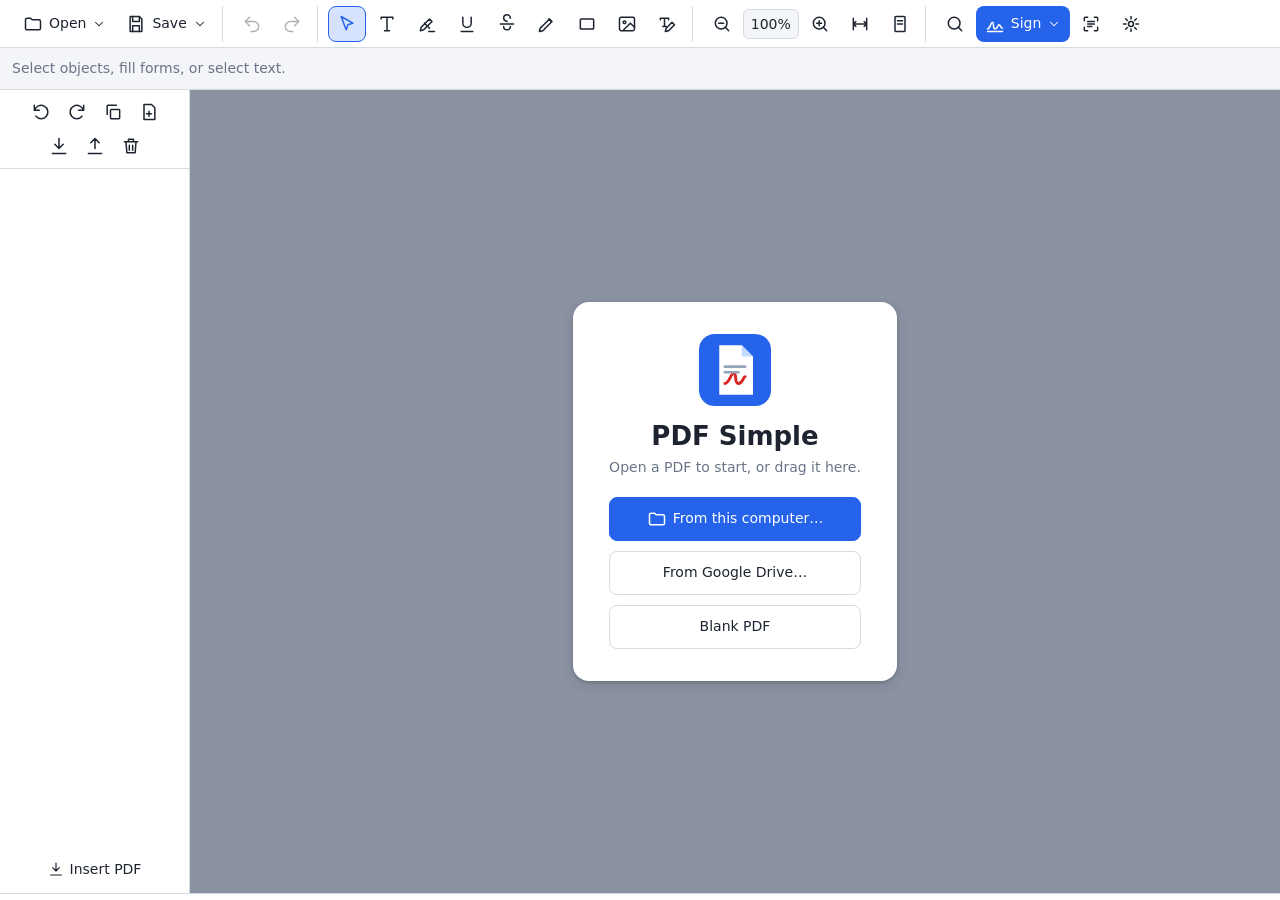
==== commit 4018707a: "Botó visible "Insereix PDF" a la barra lateral Co-Authored-By: Claude Sonnet 5.5 <noreply@anthropic." ====
--- a/index.html
+++ b/index.html
@@ -140,6 +140,7 @@
         <button class="ib danger" data-pg="del" data-i18n-title="delPages"><svg><use href="#i-trash"/></svg></button>
       </div>
       <div id="thumbs" tabindex="0"></div>
+      <button class="tb" id="side-import" data-pg="import"><svg><use href="#i-import"/></svg><span data-i18n="insertPdf">Insereix PDF</span></button>
     </aside>
     <div id="sidebar-scrim"></div>
 
--- a/css/style.css
+++ b/css/style.css
@@ -180,3 +180,8 @@
   .zoomval { width: 48px; }
   kbd { display: none; }
 }
+
+#sidebar.drop-target { outline: 3px dashed var(--accent); outline-offset: -3px; background: rgba(37,99,235,.12); }
+#dropzone.side { display: none; }
+#side-import { margin: 6px; flex: none; display: flex; align-items: center; justify-content: center; gap: 6px; }
+#side-import svg { width: 16px; height: 16px; }
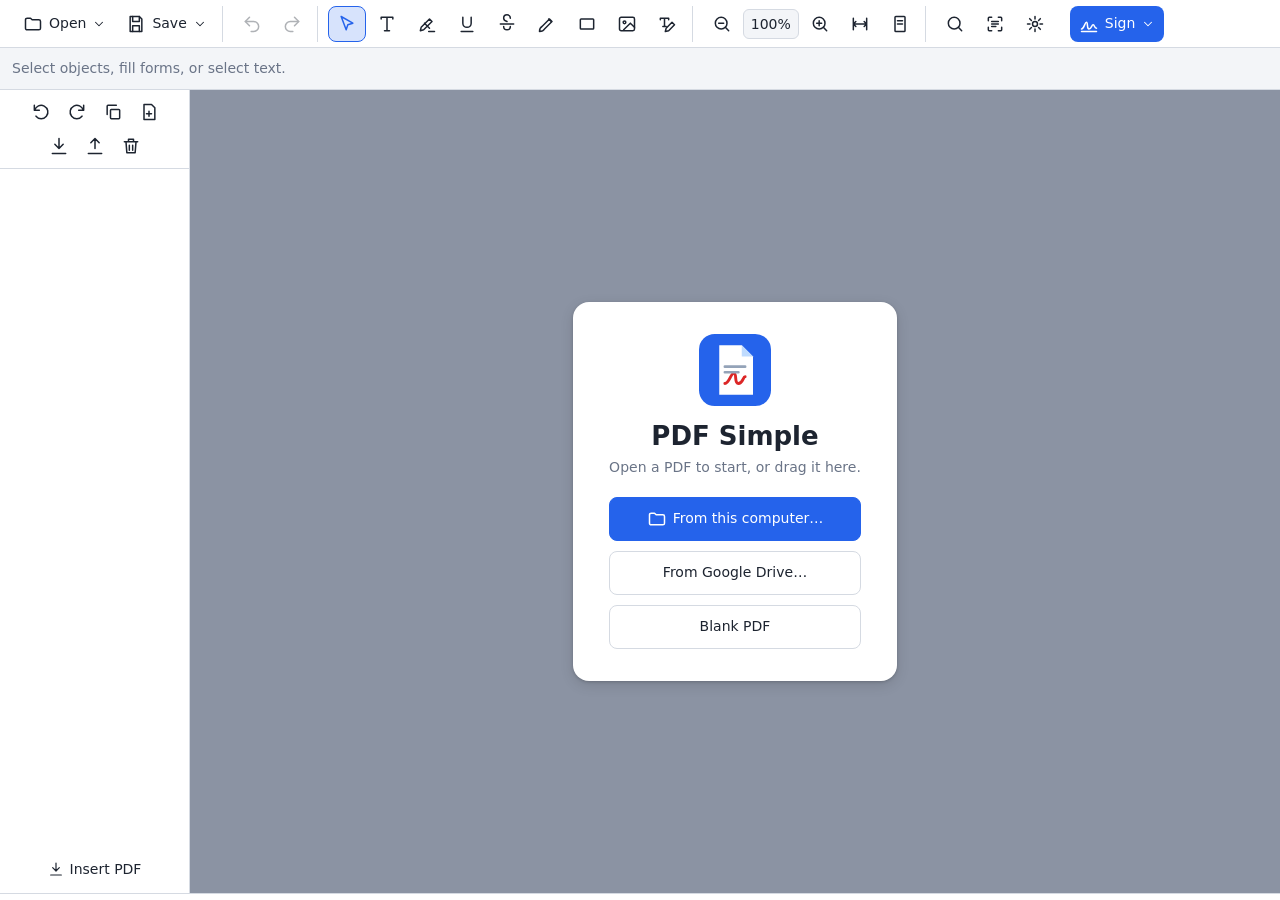
==== commit 7f31f64e: "Mòbil: barra d'eines en una sola fila, eines desplegables i menú lateral - Al mòbil (≤820 px) la bar" ====
--- a/index.html
+++ b/index.html
@@ -42,6 +42,7 @@
     <symbol id="i-ocr" viewBox="0 0 24 24"><path d="M4 8V5a1 1 0 0 1 1-1h3M16 4h3a1 1 0 0 1 1 1v3M20 16v3a1 1 0 0 1-1 1h-3M8 20H5a1 1 0 0 1-1-1v-3M8 9h8M8 12h8M8 15h5"/></symbol>
     <symbol id="i-gear" viewBox="0 0 24 24"><circle cx="12" cy="12" r="3"/><path d="M12 3v3M12 18v3M3 12h3M18 12h3M5.6 5.6l2.1 2.1M16.3 16.3l2.1 2.1M18.4 5.6l-2.1 2.1M7.7 16.3l-2.1 2.1"/></symbol>
     <symbol id="i-menu" viewBox="0 0 24 24"><path d="M4 6h16M4 12h16M4 18h16"/></symbol>
+    <symbol id="i-dots" viewBox="0 0 24 24"><circle cx="12" cy="5" r="1.2"/><circle cx="12" cy="12" r="1.2"/><circle cx="12" cy="19" r="1.2"/></symbol>
     <symbol id="i-chev" viewBox="0 0 24 24"><path d="m6 9 6 6 6-6"/></symbol>
     <symbol id="i-grip" viewBox="0 0 24 24"><circle cx="9" cy="6" r="1"/><circle cx="15" cy="6" r="1"/><circle cx="9" cy="12" r="1"/><circle cx="15" cy="12" r="1"/><circle cx="9" cy="18" r="1"/><circle cx="15" cy="18" r="1"/></symbol>
     <symbol id="i-find" viewBox="0 0 24 24"><circle cx="11" cy="11" r="7"/><path d="m20 20-4-4"/></symbol>
@@ -82,28 +83,39 @@
       <button class="ib" id="btn-redo" data-i18n-title="redo"><svg><use href="#i-redo"/></svg></button>
     </div>
 
-    <div class="grp tools" id="tools">
-      <button class="ib" data-tool="select" data-i18n-title="tSelect"><svg><use href="#i-cursor"/></svg></button>
-      <button class="ib" data-tool="text" data-i18n-title="tText"><svg><use href="#i-text"/></svg></button>
-      <button class="ib" data-tool="hl" data-i18n-title="tHl"><svg><use href="#i-hl"/></svg></button>
-      <button class="ib" data-tool="ul" data-i18n-title="tUl"><svg><use href="#i-ul"/></svg></button>
-      <button class="ib" data-tool="st" data-i18n-title="tSt"><svg><use href="#i-st"/></svg></button>
-      <button class="ib" data-tool="ink" data-i18n-title="tInk"><svg><use href="#i-pen"/></svg></button>
-      <button class="ib" data-tool="rect" data-i18n-title="tRect"><svg><use href="#i-rect"/></svg></button>
-      <button class="ib" data-tool="img" data-i18n-title="tImg"><svg><use href="#i-img"/></svg></button>
-      <button class="ib" data-tool="edittext" data-i18n-title="tEditText"><svg><use href="#i-edittext"/></svg></button>
+    <div class="grp" id="tools-grp">
+      <!-- mòbil: botó amb l'eina actual que desplega la graella d'eines -->
+      <button class="ib mobile-only" id="btn-tools" data-i18n-title="mTools"><svg id="btn-tools-ico"><use href="#i-cursor"/></svg><svg class="chev"><use href="#i-chev"/></svg></button>
+      <div class="tools" id="tools">
+        <button class="ib" data-tool="select" data-i18n-title="tSelect"><svg><use href="#i-cursor"/></svg></button>
+        <button class="ib" data-tool="text" data-i18n-title="tText"><svg><use href="#i-text"/></svg></button>
+        <button class="ib" data-tool="hl" data-i18n-title="tHl"><svg><use href="#i-hl"/></svg></button>
+        <button class="ib" data-tool="ul" data-i18n-title="tUl"><svg><use href="#i-ul"/></svg></button>
+        <button class="ib" data-tool="st" data-i18n-title="tSt"><svg><use href="#i-st"/></svg></button>
+        <button class="ib" data-tool="ink" data-i18n-title="tInk"><svg><use href="#i-pen"/></svg></button>
+        <button class="ib" data-tool="rect" data-i18n-title="tRect"><svg><use href="#i-rect"/></svg></button>
+        <button class="ib" data-tool="img" data-i18n-title="tImg"><svg><use href="#i-img"/></svg></button>
+        <button class="ib" data-tool="edittext" data-i18n-title="tEditText"><svg><use href="#i-edittext"/></svg></button>
+      </div>
     </div>
 
-    <div class="grp zoom">
-      <button class="ib" id="btn-zout" data-i18n-title="zoomOut"><svg><use href="#i-zout"/></svg></button>
-      <input id="zoom-val" class="zoomval" value="100%" aria-label="Zoom" inputmode="numeric">
-      <button class="ib" id="btn-zin" data-i18n-title="zoomIn"><svg><use href="#i-zin"/></svg></button>
-      <button class="ib" id="btn-fitw" data-i18n-title="fitWidth"><svg><use href="#i-fitw"/></svg></button>
-      <button class="ib" id="btn-fitp" data-i18n-title="fitPage"><svg><use href="#i-fitp"/></svg></button>
+    <!-- a l'escriptori és part de la barra; al mòbil és el menú lateral de la dreta (botó ⋮) -->
+    <div id="more">
+      <div class="grp zoom">
+        <button class="ib" id="btn-zout" data-i18n-title="zoomOut"><svg><use href="#i-zout"/></svg></button>
+        <input id="zoom-val" class="zoomval" value="100%" aria-label="Zoom" inputmode="numeric">
+        <button class="ib" id="btn-zin" data-i18n-title="zoomIn"><svg><use href="#i-zin"/></svg></button>
+        <button class="ib" id="btn-fitw" data-i18n-title="fitWidth"><svg><use href="#i-fitw"/></svg></button>
+        <button class="ib" id="btn-fitp" data-i18n-title="fitPage"><svg><use href="#i-fitp"/></svg></button>
+      </div>
+      <div class="grp more-list">
+        <button class="ib" id="btn-find" data-i18n-title="find"><svg><use href="#i-find"/></svg><span class="more-label" data-i18n="mFind">Cerca</span></button>
+        <button class="ib" id="btn-ocr" data-i18n-title="ocr"><svg><use href="#i-ocr"/></svg><span class="more-label" data-i18n="mOcr">OCR</span></button>
+        <button class="ib" id="btn-settings" data-i18n-title="settings"><svg><use href="#i-gear"/></svg><span class="more-label" data-i18n="settings">Ajustos</span></button>
+      </div>
     </div>
 
-    <div class="grp">
-      <button class="ib" id="btn-find" data-i18n-title="find"><svg><use href="#i-find"/></svg></button>
+    <div class="grp" id="sign-grp">
       <div class="menu">
         <button class="tb accent" data-menu="menu-sign"><svg><use href="#i-sign"/></svg><span data-i18n="sign">Signa</span><svg class="chev"><use href="#i-chev"/></svg></button>
         <div class="menu-pop right" id="menu-sign">
@@ -114,10 +126,11 @@
           <button data-act="sign-draw"><span data-i18n="signDraw">Signatura manuscrita (visual)</span></button>
         </div>
       </div>
-      <button class="ib" id="btn-ocr" data-i18n-title="ocr"><svg><use href="#i-ocr"/></svg></button>
-      <button class="ib" id="btn-settings" data-i18n-title="settings"><svg><use href="#i-gear"/></svg></button>
+      <button class="ib mobile-only" id="btn-more" data-i18n-title="mMore"><svg><use href="#i-dots"/></svg></button>
     </div>
   </header>
+  <div id="more-scrim"></div>
+  <button class="ib" id="bars-show" data-i18n-title="mShowBar"><svg id="bars-show-ico"><use href="#i-cursor"/></svg><svg class="chev"><use href="#i-chev"/></svg></button>
 
   <div id="optbar" hidden></div>
   <div id="findbar" hidden>
--- a/css/style.css
+++ b/css/style.css
@@ -164,12 +164,43 @@
 
 #sidebar-scrim { display: none; }
 .mobile-only { display: none; }
+.tools { display: flex; align-items: center; gap: 2px; }
+#more { display: contents; }
+.more-label { display: none; }
+#more-scrim, #bars-show { display: none; }
 
 @media (max-width: 820px) {
   .mobile-only { display: inline-flex; }
-  #topbar { flex-wrap: wrap; height: auto; overflow: visible; gap: 2px; padding: 4px 4px; }
-  .grp { padding: 0 2px; border-right: 0; flex-wrap: wrap; }
-  .ib, .tb { height: 36px; min-width: 36px; padding: 0 6px; }
+  /* una sola fila: ☰ · Obre · Desa · desfer/refer · eina actual · Signa · ⋮ */
+  #topbar { height: var(--top-h); overflow: visible; gap: 0; padding: 4px 4px; transition: margin-top .18s ease; }
+  .grp { padding: 0 1px; border-right: 0; }
+  .ib, .tb { height: 38px; min-width: 38px; padding: 0 6px; }
+  #topbar .tb .chev { display: none; }
+  #btn-tools { gap: 2px; padding: 0 4px; }
+  #sign-grp { margin-left: auto; }
+  /* graella d'eines desplegable */
+  .tools { display: none; }
+  body.tools-open .tools { display: grid; grid-template-columns: repeat(5, 46px); gap: 4px; position: fixed; z-index: 100; padding: 6px; background: var(--panel); border: 1px solid var(--line); border-radius: 12px; box-shadow: var(--shadow); }
+  .tools .ib { height: 46px; min-width: 46px; }
+  body.tools-open #btn-tools { background: var(--panel2); }
+  /* menú lateral de la dreta */
+  #more { display: flex; flex-direction: column; gap: 6px; position: fixed; z-index: 90; top: 0; right: 0; bottom: 0; width: min(280px, 82vw); padding: 12px 10px; background: var(--panel); box-shadow: var(--shadow); transform: translateX(105%); transition: transform .2s; overflow-y: auto; }
+  body.more-open #more { transform: none; }
+  body.more-open #topbar { z-index: 95; } /* el menú és dins la barra: cal que quedi per sobre del fons fosc */
+  body.more-open #more-scrim { display: block; position: fixed; inset: 0; z-index: 85; background: rgba(0,0,0,.4); }
+  #more .grp { flex-wrap: wrap; padding: 0 0 8px; border-bottom: 1px solid var(--line); }
+  #more .grp:last-child { border-bottom: 0; }
+  #more .more-list { flex-direction: column; align-items: stretch; }
+  #more .more-list .ib { justify-content: flex-start; gap: 12px; height: 44px; padding: 0 10px; }
+  .more-label { display: inline; }
+  /* barra amagada mentre s'usa una eina: només queda la fila d'opcions i un botó flotant */
+  body.bars-hidden #topbar { margin-top: calc(-1 * var(--top-h)); visibility: hidden; }
+  body.bars-hidden #bars-show { display: inline-flex; position: fixed; z-index: 60; top: 6px; right: 8px; gap: 2px; padding: 0 6px; background: var(--panel); border: 1px solid var(--line); border-radius: 20px; box-shadow: var(--shadow); color: var(--accent); }
+  body.bars-hidden #optbar { padding-right: 70px; }
+  /* les ajudes llargues surten com a avís; si la fila d'opcions només tenia l'ajuda, s'amaga */
+  #optbar .tip { display: none; }
+  #optbar.only-tip { display: none; }
+  body.bars-hidden #status { display: none; }
   #sidebar { position: absolute; z-index: 40; top: 0; bottom: 0; left: 0; width: 210px; transform: translateX(-102%); transition: transform .2s; box-shadow: var(--shadow); }
   body.side-open #sidebar { transform: none; }
   body.side-open #sidebar-scrim { display: block; position: absolute; inset: 0; z-index: 35; background: rgba(0,0,0,.4); }
@@ -185,3 +216,6 @@
 #dropzone.side { display: none; }
 #side-import { margin: 6px; flex: none; display: flex; align-items: center; justify-content: center; gap: 6px; }
 #side-import svg { width: 16px; height: 16px; }
+.obj .rh { position: absolute; left: calc(50% - 6px); top: -28px; width: 12px; height: 12px; border-radius: 50%; background: var(--sel); border: 1.5px solid #fff; cursor: grab; z-index: 3; pointer-events: auto; touch-action: none; }
+.obj .rh::after { content: ''; position: absolute; left: 4px; top: 11px; width: 1.5px; height: 14px; background: var(--sel); }
+@media (any-pointer: coarse) { .obj .rh { width: 20px; height: 20px; left: calc(50% - 10px); top: -36px; } .obj .rh::after { left: 8px; top: 19px; } }
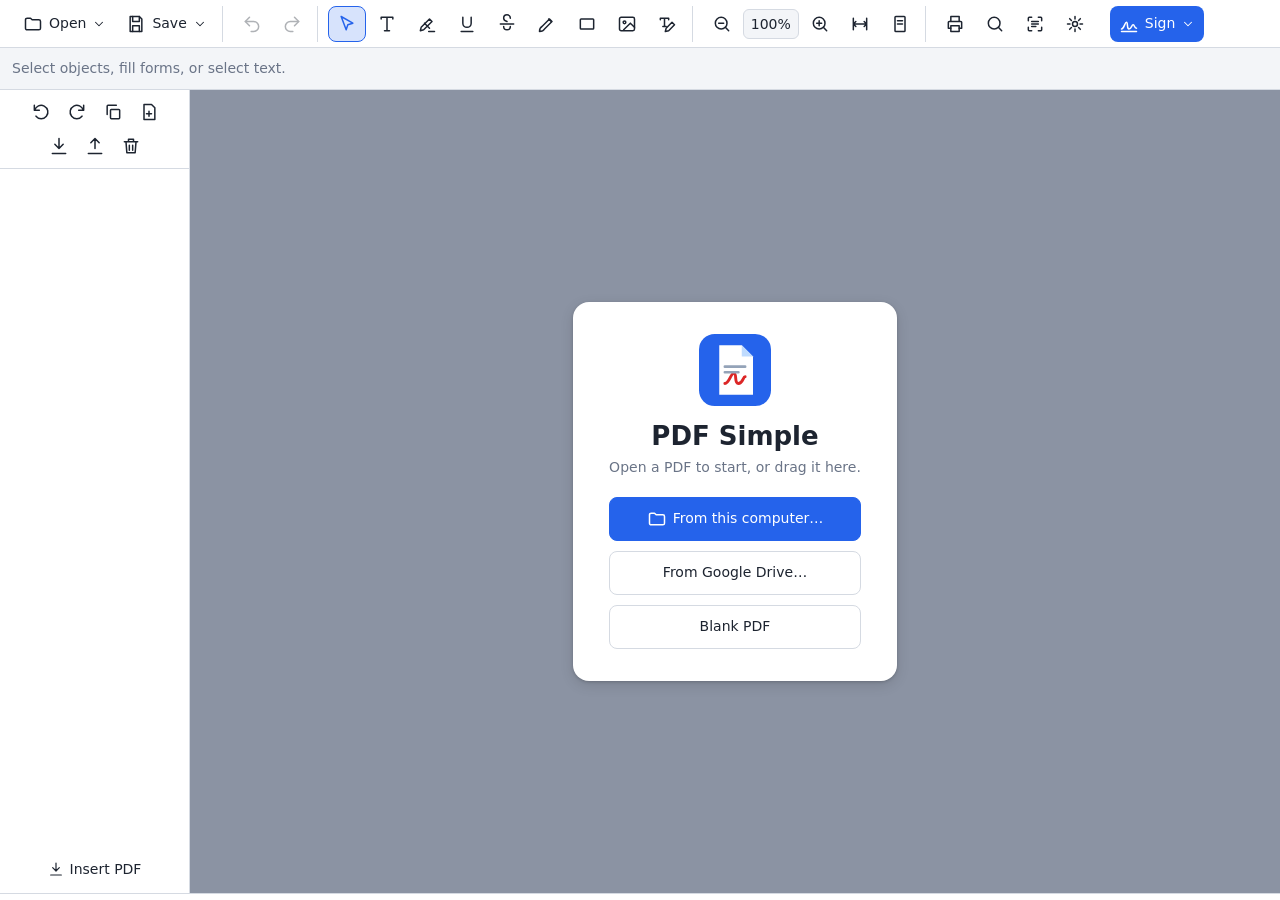
==== commit bc4560eb: "Impressió: botó i Ctrl+P imprimeixen només el document El PDF final (amb anotacions) es rasteritza a" ====
--- a/index.html
+++ b/index.html
@@ -49,6 +49,7 @@
     <symbol id="i-close" viewBox="0 0 24 24"><path d="M6 6l12 12M18 6 6 18"/></symbol>
     <symbol id="i-up" viewBox="0 0 24 24"><path d="m6 15 6-6 6 6"/></symbol>
     <symbol id="i-down" viewBox="0 0 24 24"><path d="m6 9 6 6 6-6"/></symbol>
+    <symbol id="i-print" viewBox="0 0 24 24"><path d="M7 9V3h10v6M7 17H4v-7a1 1 0 0 1 1-1h14a1 1 0 0 1 1 1v7h-3"/><path d="M7 14h10v7H7z"/></symbol>
   </defs>
 </svg>
 
@@ -109,7 +110,8 @@
         <button class="ib" id="btn-fitp" data-i18n-title="fitPage"><svg><use href="#i-fitp"/></svg></button>
       </div>
       <div class="grp more-list">
-        <button class="ib" id="btn-find" data-i18n-title="find"><svg><use href="#i-find"/></svg><span class="more-label" data-i18n="mFind">Cerca</span></button>
+        <button class="ib" id="btn-print" data-i18n-title="print"><svg><use href="#i-print"/></svg><span class="more-label" data-i18n="mPrint">Imprimeix</span></button>
+        <button class="ib" id="btn-find"data-i18n-title="find"><svg><use href="#i-find"/></svg><span class="more-label" data-i18n="mFind">Cerca</span></button>
         <button class="ib" id="btn-ocr" data-i18n-title="ocr"><svg><use href="#i-ocr"/></svg><span class="more-label" data-i18n="mOcr">OCR</span></button>
         <button class="ib" id="btn-settings" data-i18n-title="settings"><svg><use href="#i-gear"/></svg><span class="more-label" data-i18n="settings">Ajustos</span></button>
       </div>
--- a/css/style.css
+++ b/css/style.css
@@ -157,6 +157,12 @@
 .modal .bar > i { display: block; height: 100%; width: 0; background: var(--accent); transition: width .2s; }
 .modal canvas.sigpad { width: 100%; height: 200px; background: #fff; border: 1px solid var(--line); border-radius: 8px; touch-action: none; display: block; }
 .modal pre { background: var(--panel2); padding: 8px; border-radius: 6px; overflow: auto; font-size: 12px; }
+/* fila etiqueta/valor (llistat de signatures); minmax(0,…) i overflow-wrap perquè els DN i els noms llargs no surtin del diàleg */
+.modal .kv { display: grid; grid-template-columns: 170px minmax(0, 1fr); gap: 8px; margin: 3px 0; }
+.modal .kv > :last-child { overflow-wrap: anywhere; }
+.sp-online { margin-top: 8px; padding-top: 8px; border-top: 1px dashed var(--line); overflow-wrap: anywhere; }
+.sp-line { margin: 3px 0; }
+.sp-line.ok { color: #16a34a; } .sp-line.bad { color: #dc2626; } .sp-line.warn { color: #d97706; } .sp-line.wait { color: var(--muted); }
 .pagepick { display: grid; grid-template-columns: repeat(auto-fill, minmax(86px, 1fr)); gap: 8px; margin: 8px 0; }
 .pagepick .pp { border: 2px solid transparent; border-radius: 6px; padding: 4px; text-align: center; cursor: pointer; font-size: 12px; color: var(--muted); }
 .pagepick .pp.sel { border-color: var(--accent); background: color-mix(in srgb, var(--accent) 12%, transparent); }
@@ -208,6 +214,8 @@
   .tb span { display: none; }
   .tb.big span, .empty-btns .tb span { display: inline; }
   .modal label.row { grid-template-columns: 1fr; gap: 3px; }
+  .modal .kv { grid-template-columns: minmax(0, 1fr); gap: 0; margin: 6px 0; }
+  .modal .mb { padding: 8px 14px; }
   .zoomval { width: 48px; }
   kbd { display: none; }
 }
@@ -219,3 +227,18 @@
 .obj .rh { position: absolute; left: calc(50% - 6px); top: -28px; width: 12px; height: 12px; border-radius: 50%; background: var(--sel); border: 1.5px solid #fff; cursor: grab; z-index: 3; pointer-events: auto; touch-action: none; }
 .obj .rh::after { content: ''; position: absolute; left: 4px; top: 11px; width: 1.5px; height: 14px; background: var(--sel); }
 @media (any-pointer: coarse) { .obj .rh { width: 20px; height: 20px; left: calc(50% - 10px); top: -36px; } .obj .rh::after { left: 8px; top: 19px; } }
+
+/* Impressió: només el document. El botó (o Ctrl+P) omple #print-root amb les pàgines rasteritzades */
+#print-root { display: none; }
+@media print {
+  @page { margin: 0; }
+  html, body { height: auto; overflow: visible; background: #fff; }
+  body.printing > :not(#print-root) { display: none !important; }
+  body.printing #print-root { display: block; }
+  .pp { overflow: hidden; break-after: page; } /* overflow: el full arrodonit pot ser una fracció de punt més petit */
+  .pp:last-child { break-after: auto; }
+  .pp img { display: block; width: 100%; height: 100%; }
+  /* si s'imprimeix des del menú del navegador: com a mínim, sense la interfície */
+  body:not(.printing) :is(#topbar, #more-scrim, #bars-show, #optbar, #findbar, #sidebar, #sidebar-scrim, #status, #empty, #dropzone, #toasts, #modal-root) { display: none !important; }
+  body:not(.printing) #app, body:not(.printing) #body, body:not(.printing) #viewer { display: block; height: auto; overflow: visible; background: #fff; }
+}
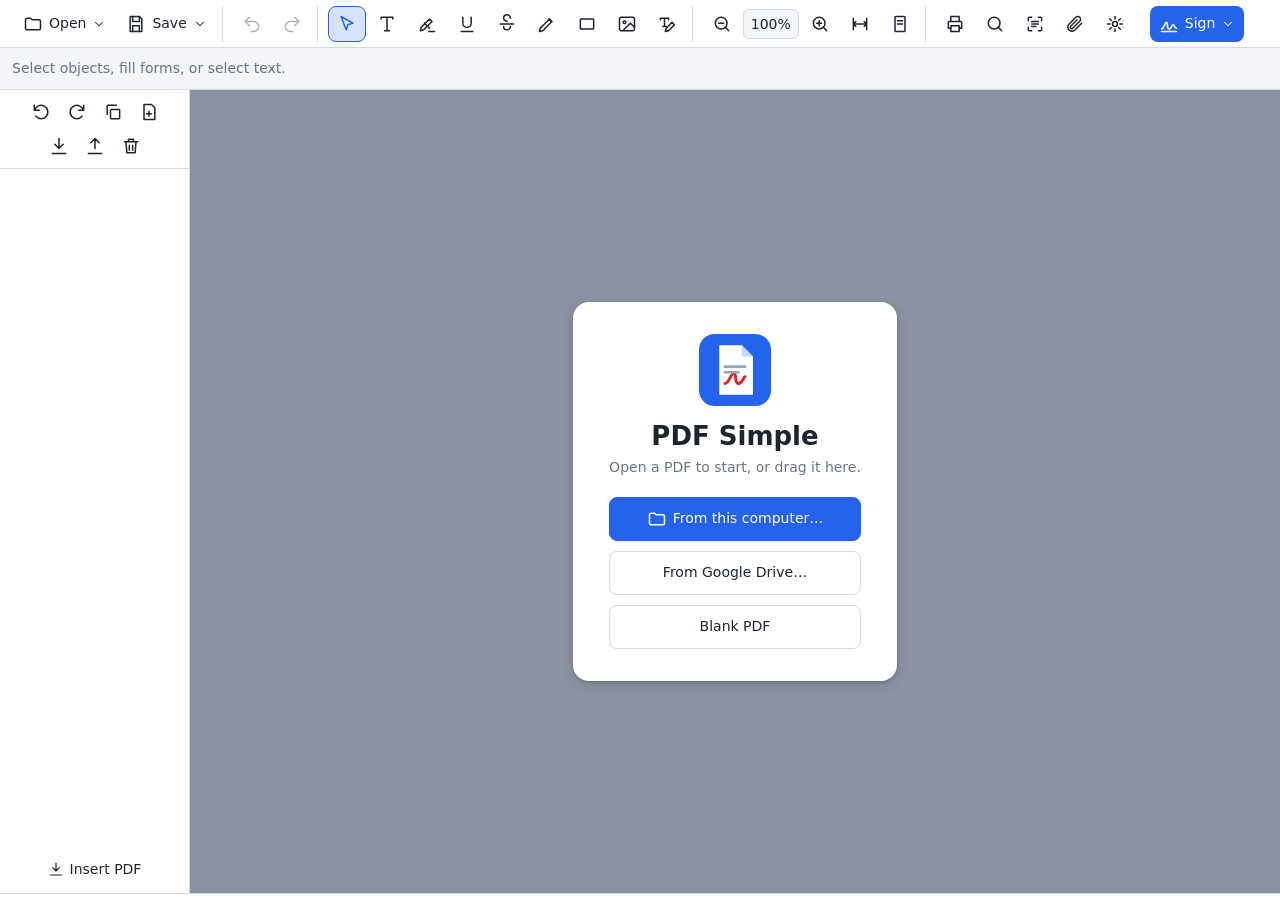
==== commit 05486b59: "Fitxers adjunts: veure, descarregar, obrir, afegir i eliminar Etiqueta 📎 a la barra d'estat i botó d" ====
--- a/index.html
+++ b/index.html
@@ -49,6 +49,7 @@
     <symbol id="i-close" viewBox="0 0 24 24"><path d="M6 6l12 12M18 6 6 18"/></symbol>
     <symbol id="i-up" viewBox="0 0 24 24"><path d="m6 15 6-6 6 6"/></symbol>
     <symbol id="i-down" viewBox="0 0 24 24"><path d="m6 9 6 6 6-6"/></symbol>
+    <symbol id="i-clip" viewBox="0 0 24 24"><path d="m20 11-8.5 8.5a5 5 0 0 1-7-7L13 4a3.3 3.3 0 0 1 4.7 4.7l-8.5 8.5a1.7 1.7 0 0 1-2.4-2.4L14.5 7"/></symbol>
     <symbol id="i-print" viewBox="0 0 24 24"><path d="M7 9V3h10v6M7 17H4v-7a1 1 0 0 1 1-1h14a1 1 0 0 1 1 1v7h-3"/><path d="M7 14h10v7H7z"/></symbol>
   </defs>
 </svg>
@@ -113,6 +114,7 @@
         <button class="ib" id="btn-print" data-i18n-title="print"><svg><use href="#i-print"/></svg><span class="more-label" data-i18n="mPrint">Imprimeix</span></button>
         <button class="ib" id="btn-find"data-i18n-title="find"><svg><use href="#i-find"/></svg><span class="more-label" data-i18n="mFind">Cerca</span></button>
         <button class="ib" id="btn-ocr" data-i18n-title="ocr"><svg><use href="#i-ocr"/></svg><span class="more-label" data-i18n="mOcr">OCR</span></button>
+        <button class="ib" id="btn-attach" data-i18n-title="atMenu"><svg><use href="#i-clip"/></svg><span class="more-label" data-i18n="atMenu">Fitxers adjunts</span></button>
         <button class="ib" id="btn-settings" data-i18n-title="settings"><svg><use href="#i-gear"/></svg><span class="more-label" data-i18n="settings">Ajustos</span></button>
       </div>
     </div>
@@ -179,6 +181,7 @@
   <footer id="status">
     <span id="st-file"></span>
     <span id="st-sigs" hidden role="button" tabindex="0" style="cursor:pointer;font-weight:600"></span>
+    <span id="st-att" hidden role="button" tabindex="0" style="cursor:pointer"></span>
     <span id="st-page"></span>
     <span id="st-msg"></span>
   </footer>
--- a/css/style.css
+++ b/css/style.css
@@ -162,6 +162,11 @@
 .modal .kv > :last-child { overflow-wrap: anywhere; }
 .sp-online { margin-top: 8px; padding-top: 8px; border-top: 1px dashed var(--line); overflow-wrap: anywhere; }
 .sp-line { margin: 3px 0; }
+/* llistat de fitxers adjunts */
+.att-row { display: flex; align-items: center; gap: 10px; padding: 8px 0; border-bottom: 1px solid var(--line); }
+.att-info { flex: 1; min-width: 0; overflow-wrap: anywhere; }
+.att-name { font-weight: 600; }
+.att-btns { display: flex; gap: 6px; flex-wrap: wrap; justify-content: flex-end; }
 .sp-line.ok { color: #16a34a; } .sp-line.bad { color: #dc2626; } .sp-line.warn { color: #d97706; } .sp-line.wait { color: var(--muted); }
 .pagepick { display: grid; grid-template-columns: repeat(auto-fill, minmax(86px, 1fr)); gap: 8px; margin: 8px 0; }
 .pagepick .pp { border: 2px solid transparent; border-radius: 6px; padding: 4px; text-align: center; cursor: pointer; font-size: 12px; color: var(--muted); }
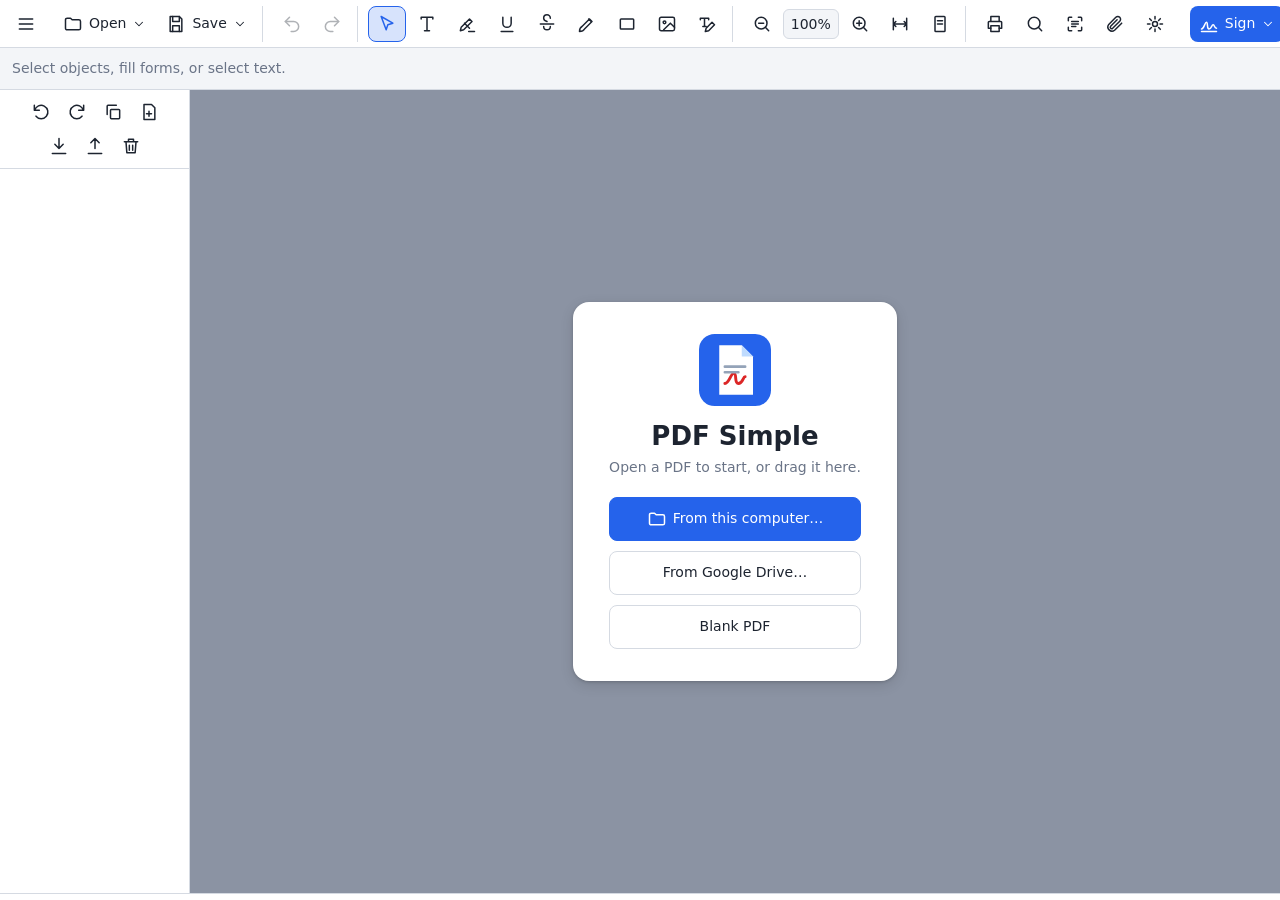
==== commit de54ca5c: "Barra lateral: es pot amagar a l'escriptori i es treu el botó inferior d'inserir PDF El botó ☰ ara t" ====
--- a/index.html
+++ b/index.html
@@ -56,7 +56,7 @@
 
 <div id="app">
   <header id="topbar">
-    <button class="ib mobile-only" id="btn-sidebar" data-i18n-title="pages"><svg><use href="#i-menu"/></svg></button>
+    <button class="ib" id="btn-sidebar" data-i18n-title="sideToggle"><svg><use href="#i-menu"/></svg></button>
 
     <div class="grp">
       <div class="menu">
@@ -157,7 +157,6 @@
         <button class="ib danger" data-pg="del" data-i18n-title="delPages"><svg><use href="#i-trash"/></svg></button>
       </div>
       <div id="thumbs" tabindex="0"></div>
-      <button class="tb" id="side-import" data-pg="import"><svg><use href="#i-import"/></svg><span data-i18n="insertPdf">Insereix PDF</span></button>
     </aside>
     <div id="sidebar-scrim"></div>
 
--- a/css/style.css
+++ b/css/style.css
@@ -174,6 +174,8 @@
 .pagepick canvas { max-width: 100%; background: #fff; box-shadow: 0 1px 3px rgba(0,0,0,.3); }
 
 #sidebar-scrim { display: none; }
+/* escriptori: el botó ☰ amaga i mostra la barra lateral (al mòbil és un calaix) */
+@media (min-width: 821px) { body.side-hidden #sidebar { display: none; } }
 .mobile-only { display: none; }
 .tools { display: flex; align-items: center; gap: 2px; }
 #more { display: contents; }
@@ -227,8 +229,6 @@
 
 #sidebar.drop-target { outline: 3px dashed var(--accent); outline-offset: -3px; background: rgba(37,99,235,.12); }
 #dropzone.side { display: none; }
-#side-import { margin: 6px; flex: none; display: flex; align-items: center; justify-content: center; gap: 6px; }
-#side-import svg { width: 16px; height: 16px; }
 .obj .rh { position: absolute; left: calc(50% - 6px); top: -28px; width: 12px; height: 12px; border-radius: 50%; background: var(--sel); border: 1.5px solid #fff; cursor: grab; z-index: 3; pointer-events: auto; touch-action: none; }
 .obj .rh::after { content: ''; position: absolute; left: 4px; top: 11px; width: 1.5px; height: 14px; background: var(--sel); }
 @media (any-pointer: coarse) { .obj .rh { width: 20px; height: 20px; left: calc(50% - 10px); top: -36px; } .obj .rh::after { left: 8px; top: 19px; } }
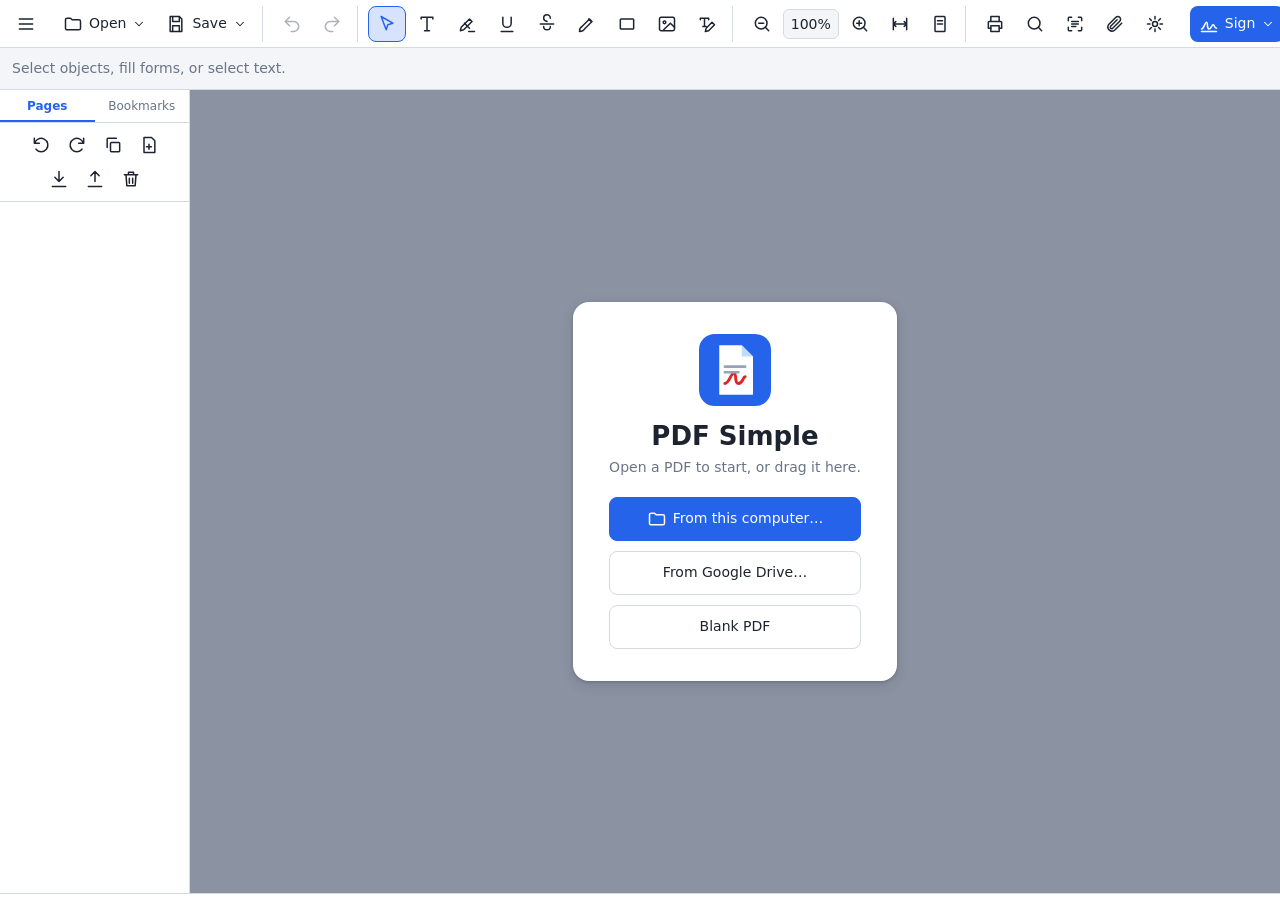
==== commit 2ea7a8c1: "Barra lateral amb pestanyes: marcadors editables i capes Pestanyes Pàgines / Marcadors / Capes. Els " ====
--- a/index.html
+++ b/index.html
@@ -50,6 +50,10 @@
     <symbol id="i-up" viewBox="0 0 24 24"><path d="m6 15 6-6 6 6"/></symbol>
     <symbol id="i-down" viewBox="0 0 24 24"><path d="m6 9 6 6 6-6"/></symbol>
     <symbol id="i-clip" viewBox="0 0 24 24"><path d="m20 11-8.5 8.5a5 5 0 0 1-7-7L13 4a3.3 3.3 0 0 1 4.7 4.7l-8.5 8.5a1.7 1.7 0 0 1-2.4-2.4L14.5 7"/></symbol>
+    <symbol id="i-bmadd" viewBox="0 0 24 24"><path d="M6 3h9v18l-4.5-4L6 21z"/><path d="M18 5v6M15 8h6"/></symbol>
+    <symbol id="i-indent" viewBox="0 0 24 24"><path d="M4 5h16M11 10h9M11 14h9M4 19h16M4 9l4 3-4 3z"/></symbol>
+    <symbol id="i-outdent" viewBox="0 0 24 24"><path d="M4 5h16M11 10h9M11 14h9M4 19h16M8 9l-4 3 4 3z"/></symbol>
+    <symbol id="i-target" viewBox="0 0 24 24"><circle cx="12" cy="12" r="7"/><circle cx="12" cy="12" r="2"/><path d="M12 2v3M12 19v3M2 12h3M19 12h3"/></symbol>
     <symbol id="i-print" viewBox="0 0 24 24"><path d="M7 9V3h10v6M7 17H4v-7a1 1 0 0 1 1-1h14a1 1 0 0 1 1 1v7h-3"/><path d="M7 14h10v7H7z"/></symbol>
   </defs>
 </svg>
@@ -147,6 +151,11 @@
 
   <div id="body">
     <aside id="sidebar">
+      <div id="side-tabs" role="tablist">
+        <button role="tab" data-side="pages" class="on" data-i18n="pages">Pàgines</button>
+        <button role="tab" data-side="outline" data-i18n="sideOutline">Marcadors</button>
+        <button role="tab" data-side="layers" data-i18n="sideLayers" hidden>Capes</button>
+      </div>
       <div id="side-actions">
         <button class="ib" data-pg="rotl" data-i18n-title="rotL"><svg><use href="#i-rotl"/></svg></button>
         <button class="ib" data-pg="rotr" data-i18n-title="rotR"><svg><use href="#i-rotr"/></svg></button>
@@ -157,6 +166,8 @@
         <button class="ib danger" data-pg="del" data-i18n-title="delPages"><svg><use href="#i-trash"/></svg></button>
       </div>
       <div id="thumbs" tabindex="0"></div>
+      <div class="side-pane" id="pane-outline" hidden></div>
+      <div class="side-pane" id="pane-layers" hidden></div>
     </aside>
     <div id="sidebar-scrim"></div>
 
--- a/css/style.css
+++ b/css/style.css
@@ -59,6 +59,29 @@
 #sidebar { width: 190px; flex: none; display: flex; flex-direction: column; background: var(--panel); border-right: 1px solid var(--line); min-height: 0; }
 #side-actions { display: flex; flex-wrap: wrap; gap: 2px; padding: 6px; border-bottom: 1px solid var(--line); justify-content: center; }
 #side-actions .ib { height: 32px; min-width: 32px; padding: 0 6px; }
+/* pestanyes de la barra lateral: pàgines, marcadors i capes */
+#side-tabs { display: flex; border-bottom: 1px solid var(--line); flex: none; }
+#side-tabs button { flex: 1; min-width: 0; border: 0; border-bottom: 2px solid transparent; background: transparent; color: var(--muted); padding: 8px 2px 6px; font: inherit; font-size: 12px; cursor: pointer; overflow: hidden; text-overflow: ellipsis; white-space: nowrap; }
+#side-tabs button:hover { color: var(--text); background: var(--panel2); }
+#side-tabs button.on { color: var(--accent); border-bottom-color: var(--accent); font-weight: 600; }
+.side-pane { flex: 1; min-height: 0; display: flex; flex-direction: column; font-size: 13px; }
+.side-tools { display: flex; flex-wrap: wrap; gap: 2px; padding: 6px; border-bottom: 1px solid var(--line); justify-content: center; flex: none; }
+.side-tools .ib { height: 30px; min-width: 30px; padding: 0 5px; }
+.side-tools .tb { height: 30px; font-size: 12px; padding: 0 8px; }
+.side-list { flex: 1; overflow-y: auto; padding: 6px 4px 30px; outline: none; }
+.side-empty, .side-note { color: var(--muted); padding: 8px 10px; margin: 0; font-size: 12px; }
+.side-note { flex: none; border-top: 1px solid var(--line); }
+.bm-row { display: flex; align-items: flex-start; gap: 2px; padding: 3px 4px 3px 2px; border-radius: 6px; cursor: pointer; line-height: 1.3; }
+.bm-row:hover { background: var(--panel2); }
+.bm-row.sel { background: color-mix(in srgb, var(--accent) 16%, transparent); }
+.bm-row.gone .bm-title { color: var(--muted); text-decoration: line-through; }
+.bm-tw { flex: none; width: 16px; border: 0; background: none; padding: 0; color: var(--muted); cursor: pointer; font-size: 11px; line-height: 1.6; }
+.bm-title { flex: 1; min-width: 0; overflow-wrap: anywhere; }
+.bm-pg { flex: none; color: var(--muted); font-size: 11px; padding-left: 4px; line-height: 1.6; }
+.bm-edit { flex: 1; min-width: 0; font: inherit; padding: 1px 4px; }
+.ly-row { display: flex; align-items: center; gap: 6px; padding: 4px 6px; border-radius: 6px; cursor: pointer; overflow-wrap: anywhere; }
+.ly-row:hover { background: var(--panel2); }
+.ly-head { font-weight: 600; padding: 6px 6px 2px; color: var(--muted); }
 #thumbs { flex: 1; overflow-y: auto; padding: 10px 8px 40px; outline: none; position: relative; }
 .th { position: relative; display: flex; flex-direction: column; align-items: center; gap: 4px; padding: 8px 6px 6px; margin-bottom: 6px; border-radius: 8px; border: 2px solid transparent; cursor: grab; user-select: none; -webkit-user-select: none; }
 .th:hover { background: var(--panel2); }
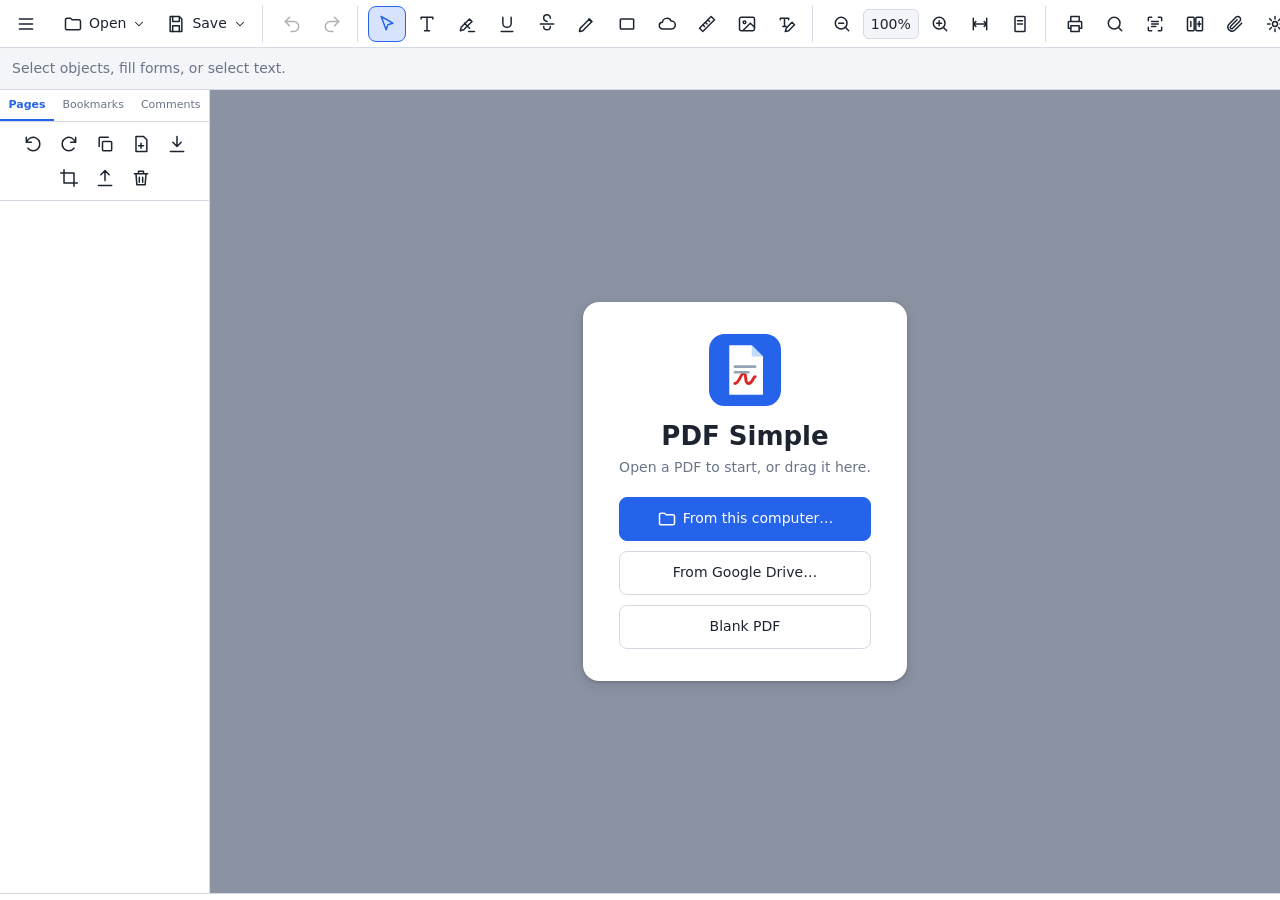
==== commit 9ec249ac: "Mesures amb escala, marques de revisió, retall de pàgines i comparació de versions - Mesura: distànc" ====
--- a/index.html
+++ b/index.html
@@ -54,6 +54,18 @@
     <symbol id="i-indent" viewBox="0 0 24 24"><path d="M4 5h16M11 10h9M11 14h9M4 19h16M4 9l4 3-4 3z"/></symbol>
     <symbol id="i-outdent" viewBox="0 0 24 24"><path d="M4 5h16M11 10h9M11 14h9M4 19h16M8 9l-4 3 4 3z"/></symbol>
     <symbol id="i-target" viewBox="0 0 24 24"><circle cx="12" cy="12" r="7"/><circle cx="12" cy="12" r="2"/><path d="M12 2v3M12 19v3M2 12h3M19 12h3"/></symbol>
+    <symbol id="i-cloud" viewBox="0 0 24 24"><path d="M7 18a4 4 0 0 1-.5-8A5.5 5.5 0 0 1 17 8.5a4 4 0 0 1 .5 9.5z"/></symbol>
+    <symbol id="i-arrow" viewBox="0 0 24 24"><path d="M5 19 19 5M10 5h9v9"/></symbol>
+    <symbol id="i-line" viewBox="0 0 24 24"><path d="M5 19 19 5"/></symbol>
+    <symbol id="i-ellipse" viewBox="0 0 24 24"><ellipse cx="12" cy="12" rx="9" ry="6"/></symbol>
+    <symbol id="i-note" viewBox="0 0 24 24"><path d="M4 4h16v12H10l-4 4v-4H4z"/><path d="M8 8h8M8 12h5"/></symbol>
+    <symbol id="i-stamp" viewBox="0 0 24 24"><rect x="3" y="7" width="18" height="10" rx="2"/><path d="M7 12h10"/></symbol>
+    <symbol id="i-ruler" viewBox="0 0 24 24"><path d="M3 17 17 3l4 4L7 21z"/><path d="m7 13 2 2M10 10l2 2M13 7l2 2"/></symbol>
+    <symbol id="i-perim" viewBox="0 0 24 24"><path d="M4 18 8 6l8 3 4 9"/><circle cx="4" cy="18" r="1.5"/><circle cx="20" cy="18" r="1.5"/></symbol>
+    <symbol id="i-area" viewBox="0 0 24 24"><path d="M4 18 7 5l11 3 2 10z" fill="currentColor" fill-opacity=".2"/></symbol>
+    <symbol id="i-crop" viewBox="0 0 24 24"><path d="M6 2v16h16M2 6h16v16"/></symbol>
+    <symbol id="i-compare" viewBox="0 0 24 24"><rect x="3" y="4" width="8" height="16" rx="1"/><rect x="13" y="4" width="8" height="16" rx="1"/><path d="M7 9v6M17 9v6M15 12h4"/></symbol>
+    <symbol id="i-comment" viewBox="0 0 24 24"><path d="M4 5h16v11H9l-5 4z"/></symbol>
     <symbol id="i-print" viewBox="0 0 24 24"><path d="M7 9V3h10v6M7 17H4v-7a1 1 0 0 1 1-1h14a1 1 0 0 1 1 1v7h-3"/><path d="M7 14h10v7H7z"/></symbol>
   </defs>
 </svg>
@@ -100,6 +112,8 @@
         <button class="ib" data-tool="st" data-i18n-title="tSt"><svg><use href="#i-st"/></svg></button>
         <button class="ib" data-tool="ink" data-i18n-title="tInk"><svg><use href="#i-pen"/></svg></button>
         <button class="ib" data-tool="rect" data-i18n-title="tRect"><svg><use href="#i-rect"/></svg></button>
+        <button class="ib" data-tool="markup" data-i18n-title="tMarkup"><svg><use href="#i-cloud"/></svg></button>
+        <button class="ib" data-tool="measure" data-i18n-title="tMeasure"><svg><use href="#i-ruler"/></svg></button>
         <button class="ib" data-tool="img" data-i18n-title="tImg"><svg><use href="#i-img"/></svg></button>
         <button class="ib" data-tool="edittext" data-i18n-title="tEditText"><svg><use href="#i-edittext"/></svg></button>
       </div>
@@ -118,6 +132,7 @@
         <button class="ib" id="btn-print" data-i18n-title="print"><svg><use href="#i-print"/></svg><span class="more-label" data-i18n="mPrint">Imprimeix</span></button>
         <button class="ib" id="btn-find"data-i18n-title="find"><svg><use href="#i-find"/></svg><span class="more-label" data-i18n="mFind">Cerca</span></button>
         <button class="ib" id="btn-ocr" data-i18n-title="ocr"><svg><use href="#i-ocr"/></svg><span class="more-label" data-i18n="mOcr">OCR</span></button>
+        <button class="ib" id="btn-compare" data-i18n-title="cmpBtn"><svg><use href="#i-compare"/></svg><span class="more-label" data-i18n="cmpMenu">Compara</span></button>
         <button class="ib" id="btn-attach" data-i18n-title="atMenu"><svg><use href="#i-clip"/></svg><span class="more-label" data-i18n="atMenu">Fitxers adjunts</span></button>
         <button class="ib" id="btn-settings" data-i18n-title="settings"><svg><use href="#i-gear"/></svg><span class="more-label" data-i18n="settings">Ajustos</span></button>
       </div>
@@ -155,6 +170,7 @@
         <button role="tab" data-side="pages" class="on" data-i18n="pages">Pàgines</button>
         <button role="tab" data-side="outline" data-i18n="sideOutline">Marcadors</button>
         <button role="tab" data-side="layers" data-i18n="sideLayers" hidden>Capes</button>
+        <button role="tab" data-side="comments" data-i18n="sideComments">Comentaris</button>
       </div>
       <div id="side-actions">
         <button class="ib" data-pg="rotl" data-i18n-title="rotL"><svg><use href="#i-rotl"/></svg></button>
@@ -162,12 +178,14 @@
         <button class="ib" data-pg="dup" data-i18n-title="dupPage"><svg><use href="#i-copy"/></svg></button>
         <button class="ib" data-pg="blank" data-i18n-title="addBlank"><svg><use href="#i-addp"/></svg></button>
         <button class="ib" data-pg="import" data-i18n-title="importPages"><svg><use href="#i-import"/></svg></button>
+        <button class="ib" data-pg="crop" data-i18n-title="pbTitle"><svg><use href="#i-crop"/></svg></button>
         <button class="ib" data-pg="extract" data-i18n-title="extractPages"><svg><use href="#i-extract"/></svg></button>
         <button class="ib danger" data-pg="del" data-i18n-title="delPages"><svg><use href="#i-trash"/></svg></button>
       </div>
       <div id="thumbs" tabindex="0"></div>
       <div class="side-pane" id="pane-outline" hidden></div>
       <div class="side-pane" id="pane-layers" hidden></div>
+      <div class="side-pane" id="pane-comments" hidden></div>
     </aside>
     <div id="sidebar-scrim"></div>
 
--- a/css/style.css
+++ b/css/style.css
@@ -56,12 +56,12 @@
 #findbar input { width: 260px; max-width: 50vw; }
 
 #body { flex: 1; display: flex; min-height: 0; position: relative; }
-#sidebar { width: 190px; flex: none; display: flex; flex-direction: column; background: var(--panel); border-right: 1px solid var(--line); min-height: 0; }
+#sidebar { width: 210px; flex: none; display: flex; flex-direction: column; background: var(--panel); border-right: 1px solid var(--line); min-height: 0; }
 #side-actions { display: flex; flex-wrap: wrap; gap: 2px; padding: 6px; border-bottom: 1px solid var(--line); justify-content: center; }
 #side-actions .ib { height: 32px; min-width: 32px; padding: 0 6px; }
 /* pestanyes de la barra lateral: pàgines, marcadors i capes */
 #side-tabs { display: flex; border-bottom: 1px solid var(--line); flex: none; }
-#side-tabs button { flex: 1; min-width: 0; border: 0; border-bottom: 2px solid transparent; background: transparent; color: var(--muted); padding: 8px 2px 6px; font: inherit; font-size: 12px; cursor: pointer; overflow: hidden; text-overflow: ellipsis; white-space: nowrap; }
+#side-tabs button { flex: 1 1 auto; min-width: 0; border: 0; border-bottom: 2px solid transparent; background: transparent; color: var(--muted); padding: 8px 3px 6px; font: inherit; font-size: 11px; cursor: pointer; overflow: hidden; text-overflow: ellipsis; white-space: nowrap; }
 #side-tabs button:hover { color: var(--text); background: var(--panel2); }
 #side-tabs button.on { color: var(--accent); border-bottom-color: var(--accent); font-weight: 600; }
 .side-pane { flex: 1; min-height: 0; display: flex; flex-direction: column; font-size: 13px; }
@@ -82,6 +82,33 @@
 .ly-row { display: flex; align-items: center; gap: 6px; padding: 4px 6px; border-radius: 6px; cursor: pointer; overflow-wrap: anywhere; }
 .ly-row:hover { background: var(--panel2); }
 .ly-head { font-weight: 600; padding: 6px 6px 2px; color: var(--muted); }
+/* marques de revisió i mesures */
+.obj.mk { pointer-events: none; }
+.mk-preview, .mk-preview * { pointer-events: none !important; } /* la previsualització no ha de capturar els clics següents */
+.obj.mk.sel { outline: 1.5px dashed var(--sel); }
+.obj .h, .obj .v { pointer-events: auto; }
+.obj .v { position: absolute; width: 12px; height: 12px; border-radius: 50%; background: #fff; border: 2px solid var(--sel); z-index: 3; cursor: crosshair; touch-action: none; }
+@media (any-pointer: coarse) { .obj .v { width: 20px; height: 20px; margin: -4px 0 0 -4px; } }
+/* comentaris */
+.cm-page { font-weight: 600; color: var(--muted); font-size: 12px; padding: 8px 6px 2px; }
+.cm-row { display: flex; gap: 6px; padding: 5px 6px; border-radius: 6px; cursor: pointer; }
+.cm-row:hover { background: var(--panel2); }
+.cm-row.sel { background: color-mix(in srgb, var(--accent) 16%, transparent); }
+.cm-row.file { opacity: .75; }
+.cm-dot { flex: none; width: 10px; height: 10px; border-radius: 50%; margin-top: 4px; }
+.cm-body { flex: 1; min-width: 0; }
+.cm-head { display: flex; flex-wrap: wrap; gap: 0 6px; font-size: 12px; }
+.cm-text { overflow-wrap: anywhere; white-space: pre-wrap; margin-top: 2px; }
+/* comparació */
+.modal.wide.cmp-modal { width: min(96vw, 1500px); max-width: none; height: 92vh; display: flex; flex-direction: column; }
+.modal.wide.cmp-modal .mb { flex: 1; min-height: 0; display: flex; }
+.cmp { flex: 1; min-height: 0; display: flex; flex-direction: column; gap: 6px; width: 100%; }
+.cmp-bar { display: flex; flex-wrap: wrap; gap: 6px; align-items: center; }
+.modal .cmp-bar select { width: auto; flex: none; }
+.cmp-legend { display: flex; flex-wrap: wrap; gap: 4px 10px; align-items: center; font-size: 12px; color: var(--muted); }
+.cmp-legend i { width: 12px; height: 12px; border-radius: 3px; display: inline-block; }
+.cmp-view { flex: 1; min-height: 0; overflow: auto; background: var(--panel2); border-radius: 8px; }
+.cmp-view canvas { display: block; background: #fff; }
 #thumbs { flex: 1; overflow-y: auto; padding: 10px 8px 40px; outline: none; position: relative; }
 .th { position: relative; display: flex; flex-direction: column; align-items: center; gap: 4px; padding: 8px 6px 6px; margin-bottom: 6px; border-radius: 8px; border: 2px solid transparent; cursor: grab; user-select: none; -webkit-user-select: none; }
 .th:hover { background: var(--panel2); }
